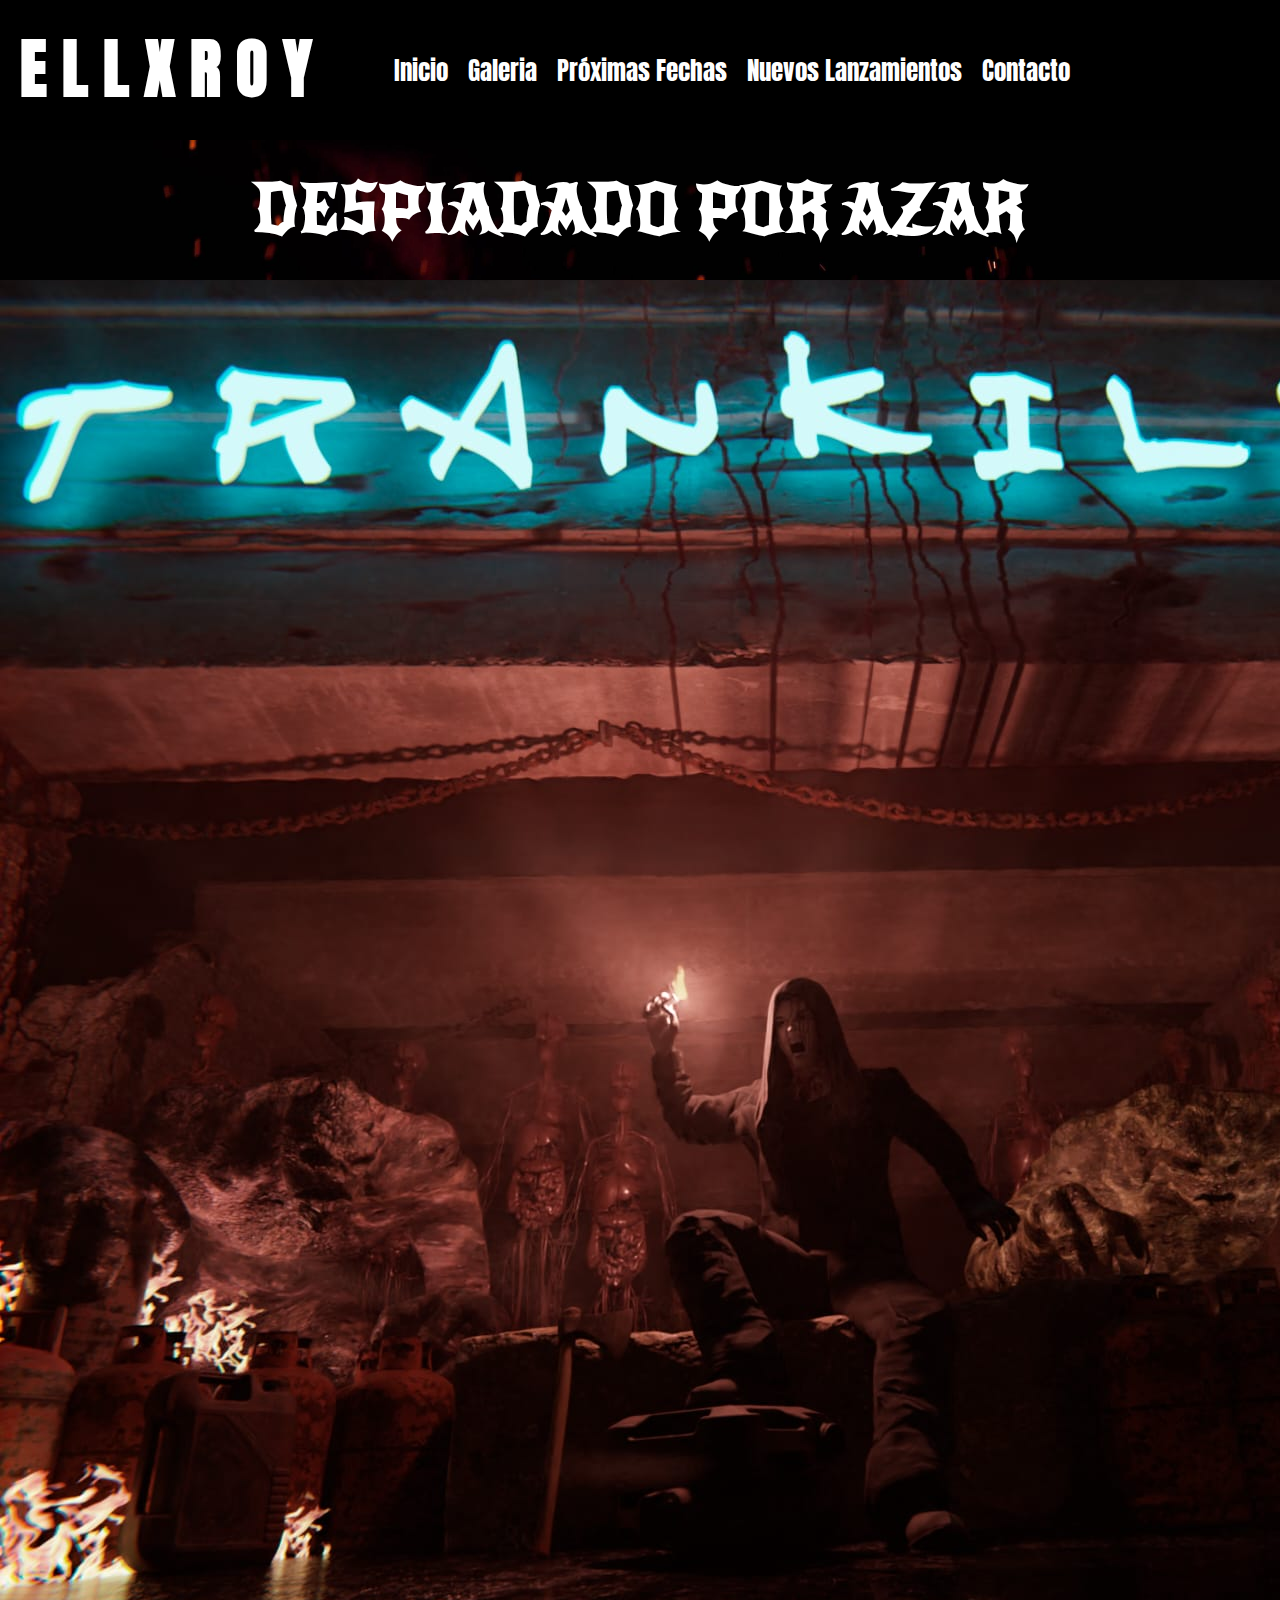
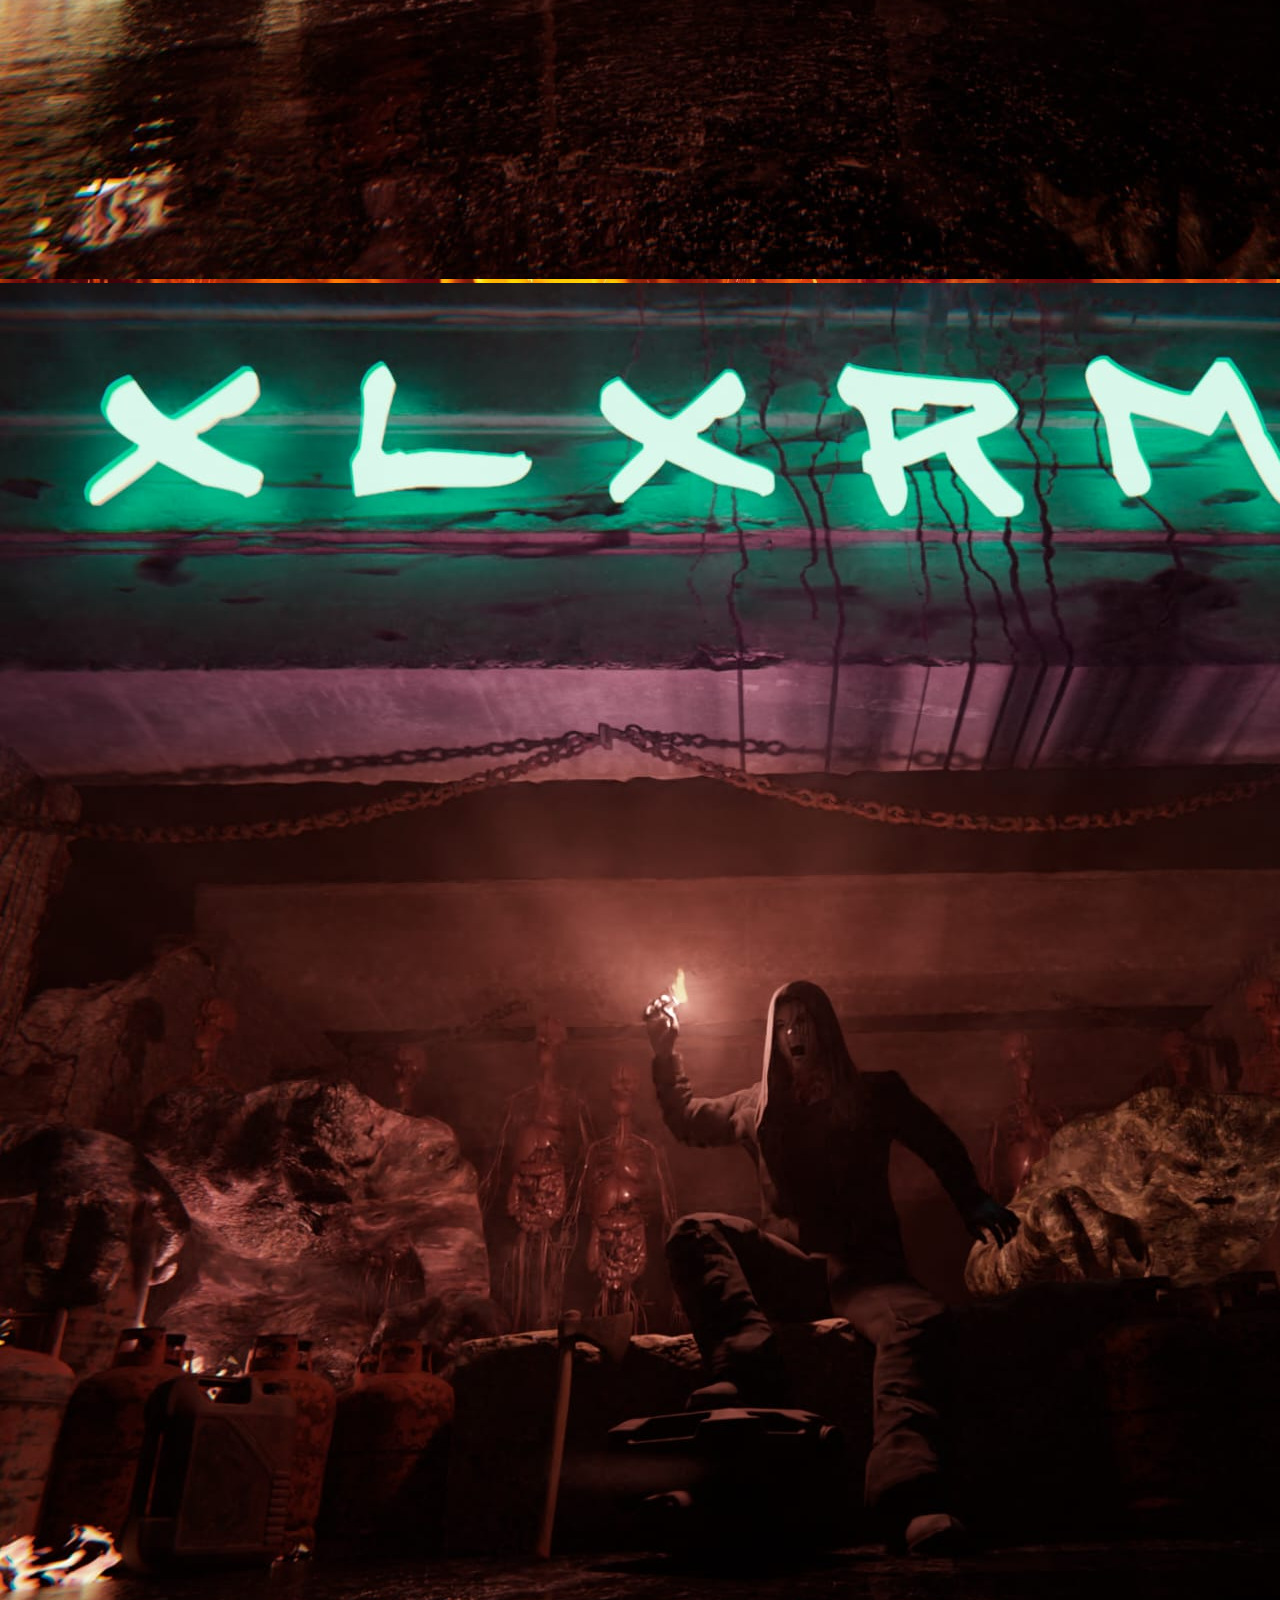
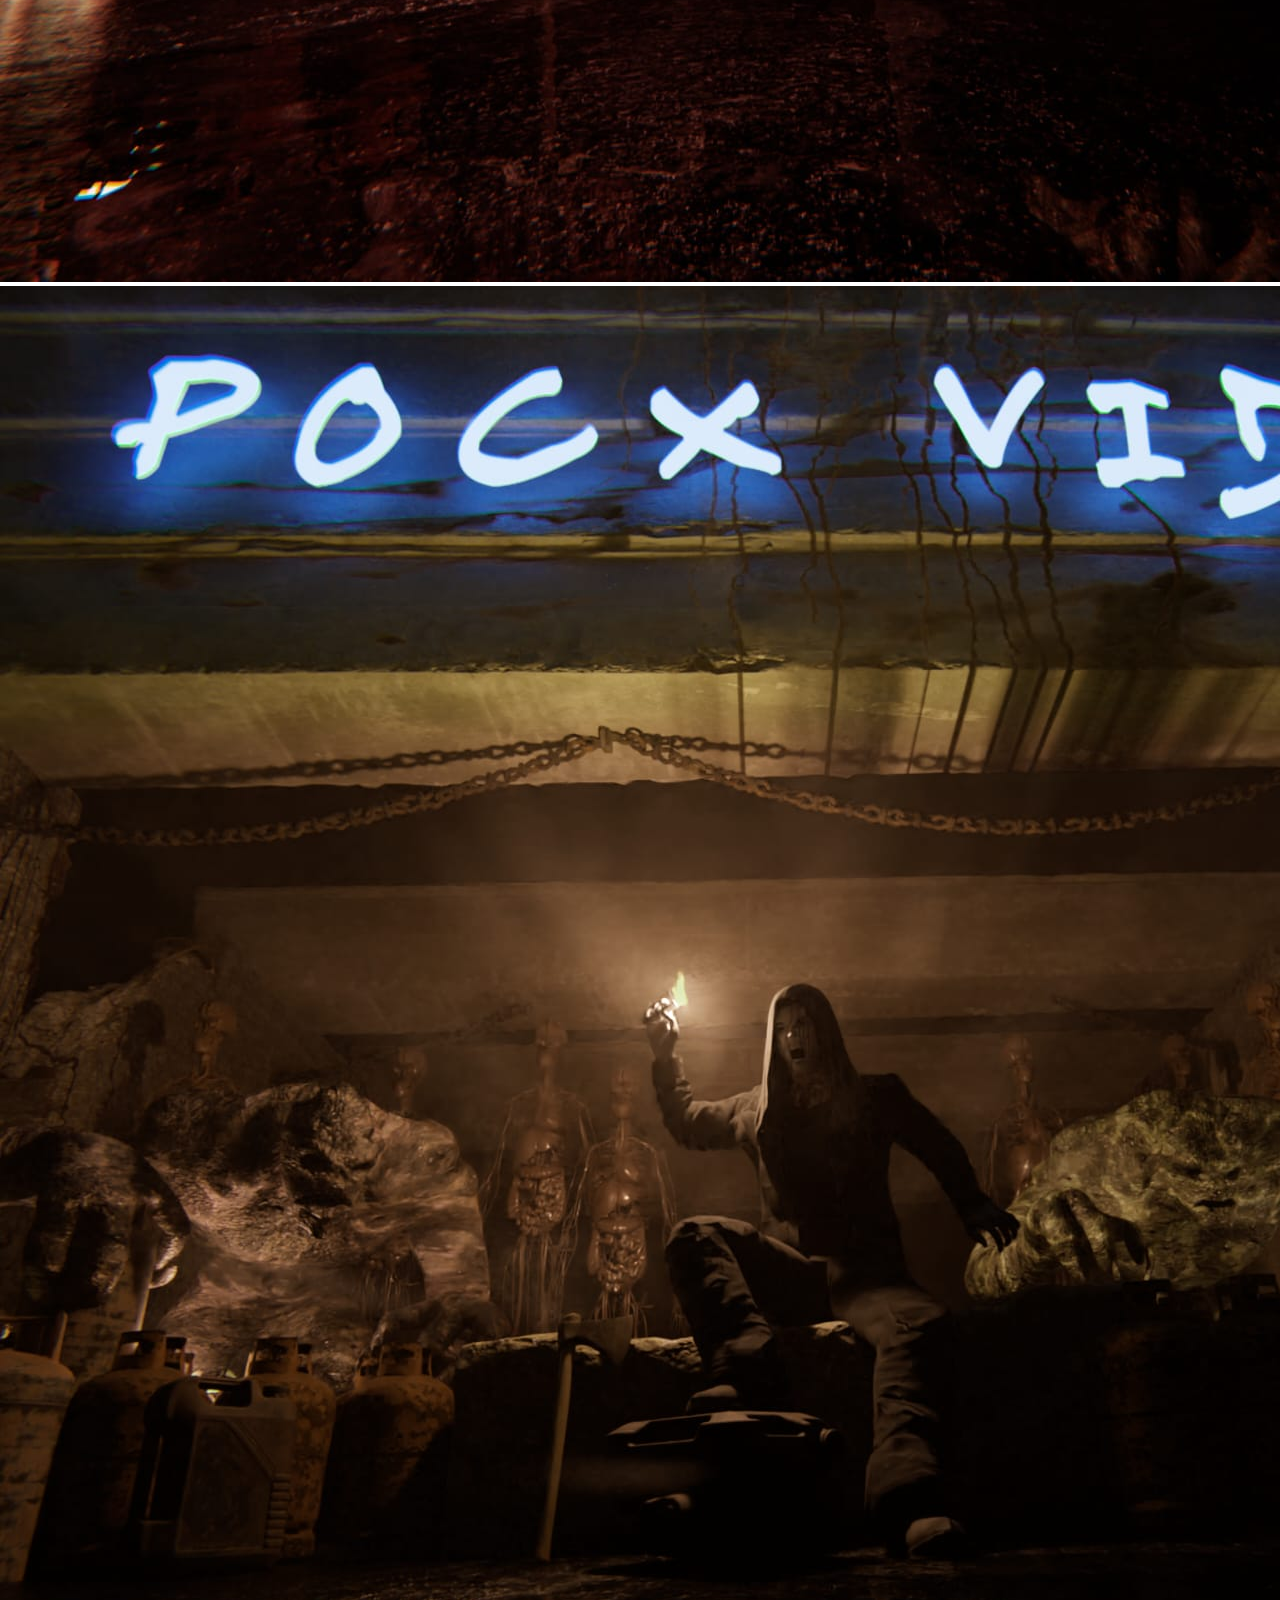
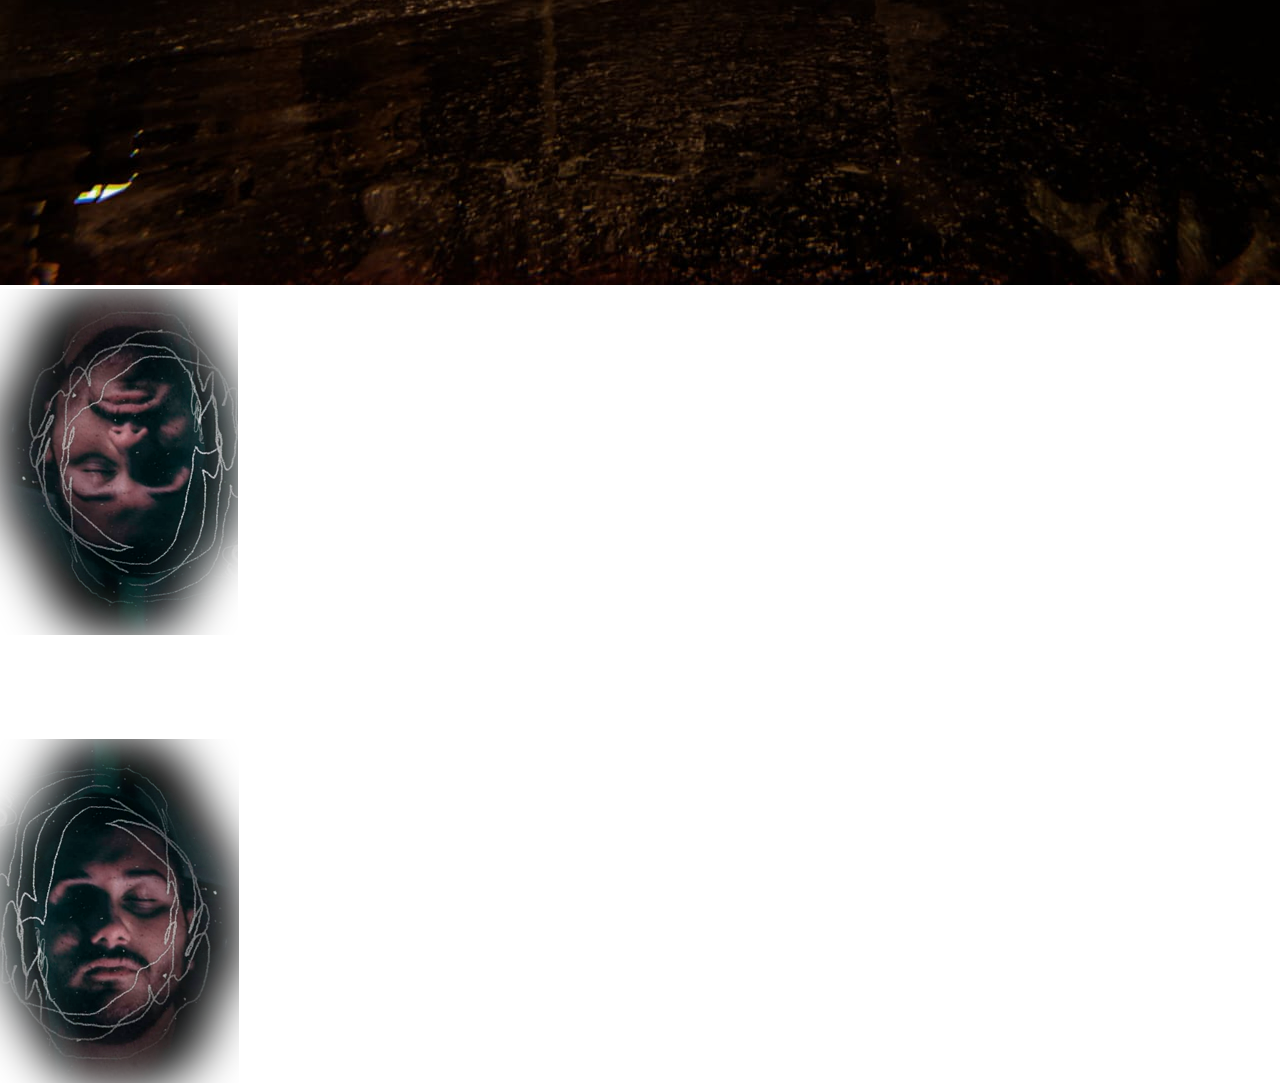
==== index.html @ e9fe1d0e "Bootstrap2" ====
<!DOCTYPE html>
<html lang="es">

<head>
    <meta charset="UTF-8">
    <meta http-equiv="X-UA-Compatible" content="IE=edge">
    <meta name="viewport" content="width=device-width, initial-scale=1.0">
    <link href="https://cdn.jsdelivr.net/npm/bootstrap@5.1.3/dist/css/bootstrap.min.css" rel="stylesheet"
        integrity="sha384-1BmE4kWBq78iYhFldvKuhfTAU6auU8tT94WrHftjDbrCEXSU1oBoqyl2QvZ6jIW3" crossorigin="anonymous">
    <script src="https://cdn.jsdelivr.net/npm/bootstrap@5.1.3/dist/js/bootstrap.bundle.min.js"
        integrity="sha384-ka7Sk0Gln4gmtz2MlQnikT1wXgYsOg+OMhuP+IlRH9sENBO0LRn5q+8nbTov4+1p" crossorigin="anonymous">
    </script>
    <link rel="stylesheet" href="estilo.css">
    <link href="https://fonts.googleapis.com/css2?family=Anton&display=swap" rel="stylesheet">
    <link href="https://fonts.googleapis.com/css2?family=Roboto:wght@300&display=swap" rel="stylesheet">
    <link href="https://fonts.googleapis.com/css2?family=Antonio&display=swap" rel="stylesheet">
    <link rel="stylesheet" href="https://cdnjs.cloudflare.com/ajax/libs/font-awesome/6.1.1/css/all.min.css"
        integrity="sha512-KfkfwYDsLkIlwQp6LFnl8zNdLGxu9YAA1QvwINks4PhcElQSvqcyVLLD9aMhXd13uQjoXtEKNosOWaZqXgel0g=="
        crossorigin="anonymous" referrerpolicy="no-referrer" />
    <link href="https://fonts.googleapis.com/css2?family=Anton&family=Bebas+Neue&family=Comforter&family=Metal+Mania&family=New+Rocker&family=Quicksand:wght@300;500;700&display=swap" rel="stylesheet">
    <title>Ellxroy</title>
</head>

<body>
    <header>
        <div class="logo">
            <h2>E L L X R O Y</h2>
        </div>
        <nav>
            <ul class="menu">
                <li><a href="index.html">Inicio</a></li>
                <li> <a href="/secciones/galeria.html">Galeria</a></li>
                <li><a href="/secciones/proximasFechas.html">Próximas Fechas</a></li>
                <li> <a href="/secciones/nuevoLanzamiento.html">Nuevos Lanzamientos</a></li>
                <li> <a href="/secciones/contacto.html">Contacto</a> </li>
            </ul>
        </nav>
    </header>
    <main class="fondo">
        <section class="encabezado">
            <h1> DESPIADADO POR AZAR</h1>
        </section>
        <div class="d-flex justify-content-center p-3 mb-2 bg-transparent text-dark" id="carouselExampleSlidesOnly" class="carousel slide" data-bs-ride="carousel">
            <div class="carousel-inner w-50">
                <div class="carousel-item active">
                    <img src="./Imagenes/Carrusel/carrusel 1.jfif" class="d-block w-100" alt="Imagen del carrucel 1">
                </div>
                <div class="carousel-item">
                    <img src="./Imagenes/Carrusel/carrusel 2.jfif" class="d-block w-100" alt="Imagen del carrucel 2">
                </div>
                <div class="carousel-item">
                    <img src="./Imagenes/Carrusel/carrusel 3.jfif" class="d-block w-100" alt="Imagen del carrucel 3">
                </div>
            </div>
        </div>
        <div class="container">
            <section  class="row mt-5" >
                <article class="d-none d-lg-block col-3 d-flex justify-content-center rounded-start">
                    <img src="./Imagenes/Carrusel/HITSALVADOR123.png" class=" rounded-start shadow-lg black" alt="imagen del h2">
                </article>
                <article class="col-12 col-lg-6 ">
                    <h2 class="fw-bold display-3 text-center fuentealh2 " > Mi primer EP </h2> 
                    <p class=" text-center mt-4  fs-lg-5"> Llegó el día tan esperado. <br> Mi primer EP está disponible a partir de hoy en Spotify . <br> No me
                        van a alcanzar los párrafos para agradecer a quienes forman parte de este proyecto y a quienes me han
                        apoyado y motivado en dirigir mi
                        energía al arte que me llena. Desde lo personal, me siento muy feliz y desde lo artístico, muy
                        satisfecho. Espero que sea de buen agrado y disfrutado tanto como se disfrutó hacerlo. El Team
                        Maravilla.
                    </p>
                </article>
                <article class="d-none d-lg-block col-3 d-flex justify-content-center rounded-start">
                    <img src="./Imagenes/Carrusel/HITSALVADOR h2-2.png" class="rounded-end" alt="imagen del h2">
                </article>                
            </section>
        </div>
    </main>

    <footer>
        <a href="https://www.instagram.com/ellxroy/" target="_blank"> <i class="fa-brands fa-instagram"></i></a>
        <a href="https://open.spotify.com/artist/5b9YEyjjgvandkPA0zzIVF?si=n1-zZe_bRtuMe75H4tuKXw&utm_source=copy-link"
            target="_blank"> <i class="fa-brands fa-spotify"></i></a>
        <a href="https://www.youtube.com/channel/UCxeES8uj8_YoCPokWKn220Q/featured" target="_blank"> <i
                class="fa-brands fa-youtube"></i></a>
    </footer>
</body>
</html>
---- estilo.css ----
*  {
    margin: 0;
    padding: 0;
    background-color: rgba(0, 0, 0, 0) ;
    color: white;
    box-sizing: border-box;
}
/*----------------Header todas las secciones------------------------*/

header {
    width: 100%;
    height: 140px;
    display: flex;
    background-color: black;
}

header .logo {
    width: 30%;
    height: 100%;
    align-items: center;
    animation-name: logo;
    animation-duration: 10s;
}
@keyframes logo {
    33% {
        color: brown;
    }
    66% {
        color: black;
    }
    100% {
        color: white;
    }
    
}
header .logo h2 {
    color: white;
    font-size: 65PX;
    font-family: 'Anton';
    padding: 20px;
    animation-name: logo;
    animation-duration: 5s;
    animation-iteration-count: infinite;
}
@keyframes logo {
    40% {
        color: brown;
    }
    60% {
        color: black;
    }
    100% {
        color: white;
    }
    
}


.menu {
    height: 100%;
    width: 100%;
    display: flex;
    align-items: center;
    justify-content: space-around;
}

.menu li {
    font-size: 25px;
    font-family: 'Anton';
    list-style: none;
    margin: 10px;
    text-align: center;
}

.menu a {
    color: white;
    text-decoration: none;
}

li a:hover {
    color: red;
}
/*------------------index---------------*/


.arrecloCarrucel {
    width: 30%;
    
}
.fondo {
    background-image: url(/Imagenes/fondo/descarga.jpg);
    background-size: cover;
    height: 200vh;
    width: 100%;
}

.encabezado {
    width: 100%;
    height: 140px;
    display: flex;
    justify-content: center;
    align-items: center;
    background-color: rgba(0, 0, 0, 0);
    
}

.encabezado h1 {
    font-family: 'New Rocker';
    color: white;
    font-size: 65px;
    background-color: rgba(255, 0, 0, 0);
    
}



.fuentealh2 {
    font-family: 'Roboto';    
}

/*------------------footer general---------------*/

footer {
    background-color: black;
    height: 100px;
    text-align: center;
    
}

footer a {
    margin-right: 20px;
}

.fa-brands {
    margin-top: 20px;
    color: white;
    font-size: 50px;
}
/*---------------------------------------------Galeria-----------------------------------------------*/
.fondoGaleria{
    
    background-image: linear-gradient(to bottom right, black , rgb(43, 2, 2) , rgb(153, 26, 26));

}
.t1 {
    transition: all height 1s;
}
.t1:hover {
    height:140%;
    width: 140%;
    z-index: 2;
}
.section1 {
    width: 100%;
    height: 500px;
    display: flex;
    flex-direction: column;
    background-color: rgba(143, 1, 1, 0);
    align-items: center;
    justify-content: center;
}

.section1 h2 {
    font-size: 50px;
    font-family: 'Roboto';
    background-color: rgba(0, 0, 0, 0);
}

.hitSalvadxr {
    display: grid;
    height: 800px;
    width: 90%;
    padding: 15px;
    background-color: rgba(0, 0, 0, 0);
    gap: 5px;
}

.hit1 {
    grid-column: 1/2;
    grid-row: 1/3;
    background-image: url(/Imagenes/Galeria/HitSalvador/HITSALVADOR.jpg);
    background-size: cover;
    background-position: center;
}

.hit2 {
    grid-column: 2/3;
    grid-row: 1/3;
    background-image: url(/Imagenes/Galeria/HitSalvador/HIT1.jpg);
    background-size: cover;
    background-position: center;
}

.hit3 {
    grid-column: 3/4;
    grid-row: 1/2;
    background-image: url(/Imagenes/Galeria/HitSalvador/HIT2.jpg);
    background-size: cover;
    background-position: center;
}

.hit4 {
    grid-column: 3/4;
    grid-row: 2/3;
    background-image: url(/Imagenes/Galeria/HitSalvador/HIT4.jpg);
    background-size: cover;
    background-position: center;
}

.hit5 {
    grid-column: 1/2;
    grid-row: 3/4;
    background-image: url(/Imagenes/Galeria/HitSalvador/HIT5.jpg);
    background-size: cover;
    background-position: center;
}

.hit6 {
    grid-column: 1/2;
    grid-row: 4/5;
    background-image: url(/Imagenes/Galeria/HitSalvador/HIT6.jpg);
    background-size: cover;
    background-position: center;
}

.hit7 {
    grid-column: 2/3;
    grid-row: 3/5;
    background-image: url(/Imagenes/Galeria/HitSalvador/HIT7.jpg);
    background-size: cover;
    background-position: center;
}

.hit8 {
    grid-column: 3/4;
    grid-row: 3/5;
    background-image: url(/Imagenes/Galeria/HitSalvador/HIT8.jpg);
    background-size: cover;
    background-position: center;
}

.section2 {
    width: 100%;
    height: 500px;
    display: flex;
    flex-direction: column;
    background-color: rgba(143, 1, 1, 0);
    align-items: center;
    justify-content: center;
}

.section2 h2 {
    font-size: 50px;
    font-family: 'Roboto';
    background-color: rgba(0, 0, 0, 0);
}

.oscuro {
    display: grid;
    height: 800px;
    width: 90%;
    grid-column: 350px;
    grid-template-areas: "foto1 foto2 foto3";
    padding: 15px;
    background-color: rgba(0, 0, 0, 0);
    gap: 5px;
}

.foto1 {
    grid-area: foto1;
    background-image: url(/Imagenes/Galeria/oscuro/osc1.png);
    background-size: cover;
    background-position: center;
}

.foto2 {
    grid-area: foto2;
    background-image: url(/Imagenes/Galeria/oscuro/osc2.png);
    background-size: cover;
    background-position: center;
}

.foto3 {
    grid-area: foto3;
    background-image: url(/Imagenes/Galeria/oscuro/osc3.png);
    background-size: cover;
    background-position: center;
}

.section3 {
    width: 100%;
    height: 800px;
    display: flex;
    flex-direction: column;
    background-color: rgba(143, 1, 1, 0);
    align-items: center;
    justify-content: center;
}

.section3 h2 {
    font-size: 50px;
    font-family: 'Roboto';
    background-color: rgba(0, 0, 0, 0);
}

.ultimaFecha {
    display: grid;
    height: 900px;
    width: 90%;
    padding: 15px;
    background-color: rgba(0, 0, 0, 0);
    gap: 4px;
}

.photo1 {
    grid-column: 2/3;
    grid-row: 3/4;
    background-image: url(/Imagenes/Galeria/ultimaFecha/ultimafecha.jpg);
    background-size: cover;
    background-position: center;
}

.photo2 {
    grid-column: 1/2;
    grid-row: 3/4;
    background-image: url(/Imagenes/Galeria/ultimaFecha/EMI\ FOTO\ ROJA.jpg);
    background-size: cover;
    background-position: center;
}

.photo3 {
    grid-column: 1/3;
    grid-row: 1/3;
    background-image: url(/Imagenes/Galeria/ultimaFecha/IMG_20220115_225149413.jpg);
    background-size: cover;
    background-position: center;
}
/*------------------------------------ Pagina Proximas fechas----------------------------------------*/

.fondoprox {
    background-image: linear-gradient( rgba(52, 54, 70, 0.493) , rgb(68, 13, 13), black);
}

.imagenFechas {
    height: 140px;
    background-image: url(./Imagenes/NuevosLanzamientos/despiadadoPorAzar.png);
    background-position: center;
    background-size: cover;
}

.gridprox {
    display: grid;
    grid-template-areas: "prox1 mapa";
    height: 100%; 
    padding: 20px;
    margin-top: 30px;
    background-color: rgba(0, 0, 0, 0);
    
}
.textoProximafecha{
    grid-area: prox1;
    display: flex;
    align-items: center;
    justify-content: center;
    flex-direction: column;
    align-items: center;
    background-color: rgba(0, 0, 0, 0);
}
.textoProximafecha h1{
    height: 100px;
    font-family: 'Antonio' ;
    font-size: 50px;
    background-color: rgba(0, 0, 0, 0);
    
}
.textoProximafecha p {
    height: 100px;
    font-family: 'Antonio' ;
    font-size: 40px;
    background-color: rgba(0, 0, 0, 0);
    text-align: center;

}
.textoProximafecha p strong {
    background-color: rgba(0, 0, 0, 0);
}
.mapita {
    grid-area: mapa;
    display: flex;
    justify-content: center;
    align-items: center;
    background-color: rgba(0, 0, 0, 0);
}
.mapa {
    width: 320px;
    height: 280px;
    
}
.bandas {
    display: flex;
    flex-direction: column;
    justify-content: center;
    align-items: center;
    background-color: rgba(0, 0, 0, 0);
}
.bandas h3 {
    text-align: center;
    height: 100px;
    margin-top: 50px;
    font-family: 'Antonio';
    font-size: 50px;
    background-color: rgba(0, 0, 0, 0);
}

.bandas img {
    height: 250px;
}

/*--------------------------------contacto-----------------*/
.negro {
    background-color: black;
}

.contacto {
    display: flex;
    flex-direction: column;
    justify-content: center;
    font-family: 'Antonio';
    padding: 20px;
    
}

.contacto h2 {
    font-size: 55px;
    height: 150px;
    margin-top: 50px;
    text-align: center;
}

.redes {
    text-align: center;
    font-size: 45px;
    margin-bottom: 60px;
}

.redes a {
    margin-right: 30px;
}

.redes i {
    font-size: 100px;
    color: brown;
}

/*------------------------------nuevo lanzamiento----------------------------------------*/

.h2estilo{
    font-family: 'Antonio';
    background-image: url(./Imagenes/fondo/descarga.jpg);
    background-size: contain;
}
.cardEstilo {
    background-color: rgb(36, 18, 18);
    border-radius: 5%;
    box-shadow: 1em 1em 1em 1em  rgba(1, 255, 255, 0.247)
}
.fontDeLaCard{
    font-family: 'New Rocker';
    color: white;
    font-size: 30px;
    background-color: rgba(255, 0, 0, 0);
}
.letraCanciones {
    font-family: 'Anton';
}
/*-----------------@@@@@@@@@@@@@@@@@@@@@@@@@@@@@@@@@@@@@@@@@@@@@-------------------------*/


@media only screen and (min-width: 250px) and (max-width: 332px) {
    * {
        margin: 0 3px 0 3px ;
        padding: 0;
        
        color: white;
        box-sizing: border-box;
    }
    header {
        width: 100%;
        height: 150px;
        display: flex;
        flex-direction: column;
        justify-content: center;
        align-items: center;
    }
    header .logo {
        width: 100%;
        height: 50%;
        justify-content: center;
        
    }
    header .logo h2 {
        color: white;
        font-size: 30PX;
        font-family: 'Anton';
        padding: 5px;
        text-align: center;
    }
    .menu {
        height: 50%;
        width: 100%;
        display: flex;
        align-items: center;
        
    }
    .menu li {
        font-size: 12px;
        font-family: 'Anton';
        list-style: none;
        text-align: center;
        justify-content: space-around;
        margin: 2px;
    }
    .menu a {
        color: white;
        text-decoration: none;
    }
    li a:hover {
        color: red;
    }
    /*------------------index---------------*/
    
    .carousel-inner  {
        width: 45%;
        
    }
    .fondo {
        background-image: url(/Imagenes/fondo/descarga.jpg);
        background-size: cover;
        height: 200vh;
        width: 100%;
    }
    
    .encabezado {
        width: 100%;
        height: 30px;
        display: flex;
        justify-content: center;
        align-items: center;
        background-color: rgba(0, 0, 0, 0);
        
    }
    
    .encabezado h1 {
        font-family: 'New Rocker';
        color: white;
        font-size: 65px;
        background-color: rgba(255, 0, 0, 0);
        
    }
    /*------------------footer general---------------*/
    footer {
        background-color: black;
        height: 100px;
        text-align: center;
        
    }
    
    footer a {
        margin-right: 20px;
    }
    
    .fa-brands {
        margin-top: 22px;
        color: white;
        font-size: 45px;
    }
    /*---------------------------------------------Galeria-----------------------------------------------*/
    .fondoGaleria{
    
        background-image: linear-gradient(to bottom right, black , rgb(43, 2, 2) , rgb(153, 26, 26));
    
    }
    .section1 {
        width: 100%;
        height: 500px;
        display: flex;
        flex-direction: column;
        background-color: rgba(143, 1, 1, 0);
        align-items: center;
        justify-content: center;
        padding: 3px;
        
    }
    .section1 h2 {
        font-size: 40px;
        font-family: 'Roboto';
    }
    .hitSalvadxr {
        display: grid;
        height: 100%;
        width: 90%;
        padding: 15px;
        background-color: rgba(0, 0, 0, 0);
        gap: 5px;
        grid-template-columns: 1fr 1fr;
        grid-template-rows: 1fr 1fr 1fr 1fr;
    }
    .hit1 {
        
        background-image: url(/Imagenes/Galeria/HitSalvador/HITSALVADOR.jpg);
        background-size: cover;
        background-position: center;
    }
    .hit2 {
        
        background-image: url(/Imagenes/Galeria/HitSalvador/HIT1.jpg);
        background-size: cover;
        background-position: center;
    }
    .hit3 {
        
        background-image: url(/Imagenes/Galeria/HitSalvador/HIT2.jpg);
        background-size: cover;
        background-position: center;
    }
    .hit4 {
        
        background-image: url(/Imagenes/Galeria/HitSalvador/HIT4.jpg);
        background-size: cover;
        background-position: center;
    }
    .hit5 {
        
        background-image: url(/Imagenes/Galeria/HitSalvador/HIT5.jpg);
        background-size: cover;
        background-position: center;
    }
    .hit6 {
        
        background-image: url(/Imagenes/Galeria/HitSalvador/HIT6.jpg);
        background-size: cover;
        background-position: center;
    }
    .hit7 {
        
        background-image: url(/Imagenes/Galeria/HitSalvador/HIT7.jpg);
        background-size: cover;
        background-position: center;
    }
    .hit8 {
        
        background-image: url(/Imagenes/Galeria/HitSalvador/HIT8.jpg);
        background-size: cover;
        background-position: center;
    }
    .section2 {
        width: 100%;
        height: 500px;
        display: flex;
        flex-direction: column;
        background-color: rgba(143, 1, 1, 0);
        align-items: center;
        justify-content: center;
    }
    .section2 h2 {
        text-align: center;
        font-size: 40px;
        font-family: 'Roboto';
        
    }
    .oscuro {
        display: grid;
        grid-template-areas: "foto1" "foto2" "foto3";
        gap: 5px;
        height: 100%;
        width: 90%;
        padding: 15px;
        background-color: rgba(0, 0, 0, 0);
        
    }
    .foto1 {
        grid-area: foto1;
        background-image: url(/Imagenes/Galeria/oscuro/osc1.png);
        background-size: cover;
        background-position: center;
    }
    .foto2 {
        grid-area: foto2;
        background-image: url(/Imagenes/Galeria/oscuro/osc2.png);
        background-size: cover;
        background-position: center;
    }
    .foto3 {
        grid-area: foto3;
        background-image: url(/Imagenes/Galeria/oscuro/osc3.png);
        background-size: cover;
        background-position: center;
    }
    .section3 {
        width: 100%;
        height: 100%;
        display: flex;
        flex-direction: column;
        background-color: rgba(143, 1, 1, 0);
        align-items: center;
        justify-content: center;
    }
    .section3 h2 {
        font-size: 40px;
        font-family: 'Roboto';
    }
    .ultimaFecha {
        display: grid;
        grid-template-areas:"photo1" "photo2" "photo3";
        gap: 5px;
        height: 500px;
        width: 90%;
        padding: 15px;
        background-color: rgba(0, 0, 0, 0);
    }
    .photo1 {
        grid-area: photo1;
        background-image: url(/Imagenes/Galeria/ultimaFecha/ultimafecha.jpg);
        background-size: cover;
        background-position: center;
    }
    .photo2 {
        grid-area: photo2;
        background-image: url(/Imagenes/Galeria/ultimaFecha/EMI\ FOTO\ ROJA.jpg);
        background-size: cover;
        background-position: center;
    }
    .photo3 {
        grid-area: photo3;
        background-image: url(/Imagenes/Galeria/ultimaFecha/IMG_20220115_225149413.jpg);
        background-size: cover;
        background-position: center;
    }
}

/*@@@@@@@@@@@@@@@@@@@@@@@@@@@@@@@@media@@@@@@@@@@@@@@@@@@@@@*/
@media only screen and (min-width: 332px) and (max-width: 600px) {
    * {
        margin: 0 ;
        padding: 0;
        color: white;
        box-sizing: border-box;
    }
    header {
        width: 100%;
        height: 150px;
        display: flex;
        flex-direction: column;
        justify-content: center;
        align-items: center;
    }
    header .logo {
        width: 100%;
        height: 50%;
        justify-content: center;
        
    }
    header .logo h2 {
        color: white;
        font-size: 35PX;
        font-family: 'Anton';
        padding: 5px;
        text-align: center;
    }
    .menu {
        height: 50%;
        width: 100%;
        display: flex;
        align-items: center;
        justify-content: space-around;
        margin-left: 2px;
    }
    .menu li {
        margin: 2px;
        font-size: 16px;
        font-family: 'Anton';
        list-style: none;
        margin: 2px;
        text-align: center;
    }
    .menu a {
        color: white;
        text-decoration: none;
    }
    li a:hover {
        color: red;
    }
    /*------------------index---------------*/
    .carousel-inner  {
        width: 80%;
        
    }
    .fondo {
        background-image: url(/Imagenes/fondo/descarga.jpg);
        background-size: cover;
        height: 160vh;
        width: 100%;
    }
    
    .encabezado {
        width: 100%;
        height: 140px;
        display: flex;
        justify-content: center;
        align-items: center;
        background-color: rgba(0, 0, 0, 0);
        
    }
    
    .encabezado h1 {
        font-family: 'New Rocker';
        color: white;
        font-size: 40px;
        background-color: rgba(255, 0, 0, 0);
        text-align: center;
        
    }
    /*------------------footer general---------------*/
    footer {
        background-color: black;
        height: 100px;
        text-align: center;
        
    }
    
    footer a {
        margin-right: 20px;
    }
    
    .fa-brands {
        margin-top: 22px;
        color: white;
        font-size: 45px;
    }
    /*---------------------------------------------Galeria-----------------------------------------------*/
    .fondoGaleria{
    
        background-image: linear-gradient(to bottom right, black , rgb(43, 2, 2) , rgb(153, 26, 26));
    
    }
    .section1 {
        width: 100%;
        height: 500px;
        display: flex;
        flex-direction: column;
        background-color: rgba(143, 1, 1, 0);
        align-items: center;
        justify-content: center;
        padding: 3px;
        
    }
    .section1 h2 {
        font-size: 40px;
        font-family: 'Roboto';
    }
    .hitSalvadxr {
        display: grid;
        height: 100%;
        width: 90%;
        padding: 15px;
        background-color: rgba(0, 0, 0, 0);
        gap: 5px;
        grid-template-columns: 1fr 1fr;
        grid-template-rows: 1fr 1fr 1fr 1fr;
    }
    .hit1 {
        
        background-image: url(/Imagenes/Galeria/HitSalvador/HITSALVADOR.jpg);
        background-size: cover;
        background-position: center;
    }
    .hit2 {
        
        background-image: url(/Imagenes/Galeria/HitSalvador/HIT1.jpg);
        background-size: cover;
        background-position: center;
    }
    .hit3 {
        
        background-image: url(/Imagenes/Galeria/HitSalvador/HIT2.jpg);
        background-size: cover;
        background-position: center;
    }
    .hit4 {
        
        background-image: url(/Imagenes/Galeria/HitSalvador/HIT4.jpg);
        background-size: cover;
        background-position: center;
    }
    .hit5 {
        
        background-image: url(/Imagenes/Galeria/HitSalvador/HIT5.jpg);
        background-size: cover;
        background-position: center;
    }
    .hit6 {
        
        background-image: url(/Imagenes/Galeria/HitSalvador/HIT6.jpg);
        background-size: cover;
        background-position: center;
    }
    .hit7 {
        
        background-image: url(/Imagenes/Galeria/HitSalvador/HIT7.jpg);
        background-size: cover;
        background-position: center;
    }
    .hit8 {
        
        background-image: url(/Imagenes/Galeria/HitSalvador/HIT8.jpg);
        background-size: cover;
        background-position: center;
    }
    .section2 {
        width: 100%;
        height: 500px;
        display: flex;
        flex-direction: column;
        background-color: rgba(143, 1, 1, 0);
        align-items: center;
        justify-content: center;
    }
    .section2 h2 {
        text-align: center;
        font-size: 40px;
        font-family: 'Roboto';
        
    }
    .oscuro {
        display: grid;
        grid-template-areas: "foto1" "foto2" "foto3";
        gap: 5px;
        height: 100%;
        width: 90%;
        padding: 15px;
        background-color: rgba(0, 0, 0, 0);
        
    }
    .foto1 {
        grid-area: foto1;
        background-image: url(/Imagenes/Galeria/oscuro/osc1.png);
        background-size: cover;
        background-position: center;
    }
    .foto2 {
        grid-area: foto2;
        background-image: url(/Imagenes/Galeria/oscuro/osc2.png);
        background-size: cover;
        background-position: center;
    }
    .foto3 {
        grid-area: foto3;
        background-image: url(/Imagenes/Galeria/oscuro/osc3.png);
        background-size: cover;
        background-position: center;
    }
    .section3 {
        width: 100%;
        height: 100%;
        display: flex;
        flex-direction: column;
        background-color: rgba(143, 1, 1, 0);
        align-items: center;
        justify-content: center;
    }
    .section3 h2 {
        font-size: 40px;
        font-family: 'Roboto';
    }
    .ultimaFecha {
        display: grid;
        grid-template-areas:"photo1" "photo2" "photo3";
        gap: 5px;
        height: 700px;
        width: 90%;
        padding: 15px;
        background-color: rgba(0, 0, 0, 0);
    }
    .photo1 {
        grid-area: photo1;
        background-image: url(/Imagenes/Galeria/ultimaFecha/ultimafecha.jpg);
        background-size: cover;
        background-position: center;
    }
    .photo2 {
        grid-area: photo2;
        background-image: url(/Imagenes/Galeria/ultimaFecha/EMI\ FOTO\ ROJA.jpg);
        background-size: cover;
        background-position: center;
    }
    .photo3 {
        grid-area: photo3;
        background-image: url(/Imagenes/Galeria/ultimaFecha/IMG_20220115_225149413.jpg);
        background-size: cover;
        background-position: center;
    }
}
/*@@@@@@@@@@@@@@@@@@@@@@@@@@@@@@@@media@@@@@@@@@@@@@@@@@@@@@*/
@media only screen and (min-width: 600px) and (max-width: 800px) {
    * {
        margin: 0;
        padding: 0;
        
        color: white;
        box-sizing: border-box;
    }
    header {
        width: 100%;
        height: 180px;
        display: flex;
        flex-direction: column;
        justify-content: center;
        align-items: center;
    }
    header .logo {
        width: 100%;
        height: 60%;
        justify-content: center;
        
    }
    header .logo h2 {
        color: white;
        font-size: 38PX;
        font-family: 'Anton';
        padding: 6px;
        text-align: center;
    }
    .menu {
        height: 40%;
        width: 100%;
        display: flex;
        align-items: center;
        justify-content: space-around;
        margin-left: 2px;
    }
    .menu li {
        margin: 2px;
        font-size: 22px;
        font-family: 'Anton';
        list-style: none;
        margin: 2px;
        text-align: center;
    }
    .menu a {
        color: white;
        text-decoration: none;
    }
    li a:hover {
        color: red;
    }
    /*------------------index---------------*/
    .carousel-inner  {
        width: 80%;
        
    }
    .fondo {
        background-image: url(/Imagenes/fondo/descarga.jpg);
        background-size: cover;
        height: 200vh;
        width: 100%;
    }
    
    .encabezado {
        width: 100%;
        height: 140px;
        display: flex;
        justify-content: center;
        align-items: center;
        background-color: rgba(0, 0, 0, 0);
        
    }
    
    .encabezado h1 {
        font-family: 'New Rocker';
        color: white;
        font-size: 55px;
        background-color: rgba(255, 0, 0, 0);
        text-align: center;
        
    }
    /*------------------footer general---------------*/
    footer {
        background-color: black;
        height: 100px;
        text-align: center;
        
    }
    
    footer a {
        margin-right: 20px;
    }
    
    .fa-brands {
        margin-top: 22px;
        color: white;
        font-size: 45px;
    }
    /*---------------------------------------------Galeria-----------------------------------------------*/
    .fondoGaleria{
    
        background-image: linear-gradient(to bottom right, black , rgb(43, 2, 2) , rgb(153, 26, 26));
    
    }
    .section1 {
        width: 100%;
        height: 500px;
        display: flex;
        flex-direction: column;
        background-color: rgba(143, 1, 1, 0);
        align-items: center;
        justify-content: center;
        padding: 3px;
        
    }
    .section1 h2 {
        font-size: 40px;
        font-family: 'Roboto';
    }
    .hitSalvadxr {
        display: grid;
        height: 100%;
        width: 90%;
        padding: 15px;
        background-color: rgba(0, 0, 0, 0);
        gap: 5px;
        grid-template-columns: 1fr 1fr;
        grid-template-rows: 1fr 1fr 1fr 1fr;
    }
    .hit1 {
        
        background-image: url(/Imagenes/Galeria/HitSalvador/HITSALVADOR.jpg);
        background-size: cover;
        background-position: center;
    }
    .hit2 {
        
        background-image: url(/Imagenes/Galeria/HitSalvador/HIT1.jpg);
        background-size: cover;
        background-position: center;
    }
    .hit3 {
        
        background-image: url(/Imagenes/Galeria/HitSalvador/HIT2.jpg);
        background-size: cover;
        background-position: center;
    }
    .hit4 {
        
        background-image: url(/Imagenes/Galeria/HitSalvador/HIT4.jpg);
        background-size: cover;
        background-position: center;
    }
    .hit5 {
        
        background-image: url(/Imagenes/Galeria/HitSalvador/HIT5.jpg);
        background-size: cover;
        background-position: center;
    }
    .hit6 {
        
        background-image: url(/Imagenes/Galeria/HitSalvador/HIT6.jpg);
        background-size: cover;
        background-position: center;
    }
    .hit7 {
        
        background-image: url(/Imagenes/Galeria/HitSalvador/HIT7.jpg);
        background-size: cover;
        background-position: center;
    }
    .hit8 {
        
        background-image: url(/Imagenes/Galeria/HitSalvador/HIT8.jpg);
        background-size: cover;
        background-position: center;
    }
    .section2 {
        width: 100%;
        height: 500px;
        display: flex;
        flex-direction: column;
        background-color: rgba(143, 1, 1, 0);
        align-items: center;
        justify-content: center;
    }
    .section2 h2 {
        text-align: center;
        font-size: 40px;
        font-family: 'Roboto';
        
    }
    .oscuro {
        display: grid;
        grid-template-areas: "foto1 foto2 foto3";
        gap: 5px;
        height: 100%;
        width: 90%;
        padding: 15px;
        background-color: rgba(0, 0, 0, 0);
        
    }
    .foto1 {
        grid-area: foto1;
        background-image: url(/Imagenes/Galeria/oscuro/osc1.png);
        background-size: cover;
        background-position: center;
    }
    .foto2 {
        grid-area: foto2;
        background-image: url(/Imagenes/Galeria/oscuro/osc2.png);
        background-size: cover;
        background-position: center;
    }
    .foto3 {
        grid-area: foto3;
        background-image: url(/Imagenes/Galeria/oscuro/osc3.png);
        background-size: cover;
        background-position: center;
    }
    .section3 {
        width: 100%;
        height: 100%;
        display: flex;
        flex-direction: column;
        background-color: rgba(143, 1, 1, 0);
        align-items: center;
        justify-content: center;
    }
    .section3 h2 {
        font-size: 40px;
        font-family: 'Roboto';
    }
    .ultimaFecha {
        display: grid;
        grid-template-areas:"photo1" "photo2" "photo3";
        gap: 5px;
        height: 870px;
        width: 90%;
        padding: 15px;
        background-color: rgba(0, 0, 0, 0);
    }
    .photo1 {
        grid-area: photo1;
        background-image: url(/Imagenes/Galeria/ultimaFecha/ultimafecha.jpg);
        background-size: cover;
        background-position: center;
    }
    .photo2 {
        grid-area: photo2;
        background-image: url(/Imagenes/Galeria/ultimaFecha/EMI\ FOTO\ ROJA.jpg);
        background-size: cover;
        background-position: center;
    }
    .photo3 {
        grid-area: photo3;
        background-image: url(/Imagenes/Galeria/ultimaFecha/IMG_20220115_225149413.jpg);
        background-size: cover;
        background-position: center;
    }
}
/*-----------------------@@@@@@@@@@@@ media @@@@@@@@@@@@@------------------*/

@media only screen and (min-width: 801px) and (max-width: 932px) {
    * {
        margin: 0;
        padding: 0;
        color: white;
        box-sizing: border-box;
    }
    header {
        width: 100%;
        height: 120px;
        display: flex;
    }
    
    header .logo {
        width: 30%;
        height: 100%;
        align-items: center;
    }
    
    header .logo h2 {
        color: white;
        font-size: 40px;
        font-family: 'Anton';
        padding: 20px;
    }
    
    .menu {
        height: 100%;
        width: 100%;
        display: flex;
        align-items: center;
        justify-content: space-around;
    }
    
    .menu li {
        font-size: 22px;
        font-family: 'Anton';
        list-style: none;
        margin: 10px;
        text-align: center;
    }
    
    .menu a {
        color: white;
        text-decoration: none;
    }
    
    li a:hover {
        color: red;
    }
    /*------------------index---------------*/
    
    .carousel-inner  {
        width: 80%;
        
    }
    .fondo {
        background-image: url(/Imagenes/fondo/descarga.jpg);
        background-size: cover;
        height: 200vh;
        width: 100%;
    }
    
    .encabezado {
        width: 100%;
        height: 140px;
        display: flex;
        justify-content: center;
        align-items: center;
        background-color: rgba(0, 0, 0, 0);
        
    }
    
    .encabezado h1 {
        font-family: 'New Rocker';
        color: white;
        font-size: 55px;
        background-color: rgba(255, 0, 0, 0);
        text-align: center;
        
    }
    /*------------------footer general---------------*/
    
    footer {
        background-color: black;
        height: 100px;
        text-align: center;
        
    }
    
    footer a {
        margin-right: 20px;
    }
    
    .fa-brands {
        margin-top: 20px;
        color: white;
        font-size: 50px;
    }
    /*---------------------------------------------Galeria-----------------------------------------------*/
    .fondoGaleria{
    
        background-image: linear-gradient(to bottom right, black , rgb(43, 2, 2) , rgb(153, 26, 26));
    
    }
    .section1 {
        width: 100%;
        height: 500px;
        display: flex;
        flex-direction: column;
        background-color: rgba(143, 1, 1, 0);
        align-items: center;
        justify-content: center;
    }
    
    .section1 h2 {
        font-size: 50px;
        font-family: 'Roboto';
    }
    
    .hitSalvadxr {
        display: grid;
        height: 800px;
        width: 90%;
        padding: 15px;
        background-color: rgba(0, 0, 0, 0);
        gap: 5px;
    }
    
    .hit1 {
        grid-column: 1/2;
        grid-row: 1/3;
        background-image: url(/Imagenes/Galeria/HitSalvador/HITSALVADOR.jpg);
        background-size: cover;
        background-position: center;
    }
    
    .hit2 {
        grid-column: 2/3;
        grid-row: 1/3;
        background-image: url(/Imagenes/Galeria/HitSalvador/HIT1.jpg);
        background-size: cover;
        background-position: center;
    }
    
    .hit3 {
        grid-column: 3/4;
        grid-row: 1/2;
        background-image: url(/Imagenes/Galeria/HitSalvador/HIT2.jpg);
        background-size: cover;
        background-position: center;
    }
    
    .hit4 {
        grid-column: 3/4;
        grid-row: 2/3;
        background-image: url(/Imagenes/Galeria/HitSalvador/HIT4.jpg);
        background-size: cover;
        background-position: center;
    }
    
    .hit5 {
        grid-column: 1/2;
        grid-row: 3/4;
        background-image: url(/Imagenes/Galeria/HitSalvador/HIT5.jpg);
        background-size: cover;
        background-position: center;
    }
    
    .hit6 {
        grid-column: 1/2;
        grid-row: 4/5;
        background-image: url(/Imagenes/Galeria/HitSalvador/HIT6.jpg);
        background-size: cover;
        background-position: center;
    }
    
    .hit7 {
        grid-column: 2/3;
        grid-row: 3/5;
        background-image: url(/Imagenes/Galeria/HitSalvador/HIT7.jpg);
        background-size: cover;
        background-position: center;
    }
    
    .hit8 {
        grid-column: 3/4;
        grid-row: 3/5;
        background-image: url(/Imagenes/Galeria/HitSalvador/HIT8.jpg);
        background-size: cover;
        background-position: center;
    }
    
    .section2 {
        width: 100%;
        height: 500px;
        display: flex;
        flex-direction: column;
        background-color: rgba(143, 1, 1, 0);
        align-items: center;
        justify-content: center;
    }
    
    .section2 h2 {
        font-size: 50px;
        font-family: 'Roboto';
    }
    
    .oscuro {
        display: grid;
        height: 800px;
        width: 90%;
        grid-column: 350px;
        grid-template-areas: "foto1 foto2 foto3";
        padding: 15px;
        background-color: rgba(0, 0, 0, 0);
        gap: 5px;
    }
    
    .foto1 {
        grid-area: foto1;
        background-image: url(/Imagenes/Galeria/oscuro/osc1.png);
        background-size: cover;
        background-position: center;
    }
    
    .foto2 {
        grid-area: foto2;
        background-image: url(/Imagenes/Galeria/oscuro/osc2.png);
        background-size: cover;
        background-position: center;
    }
    
    .foto3 {
        grid-area: foto3;
        background-image: url(/Imagenes/Galeria/oscuro/osc3.png);
        background-size: cover;
        background-position: center;
    }
    
    .section3 {
        width: 100%;
        height: 700px;
        display: flex;
        flex-direction: column;
        background-color: rgba(143, 1, 1, 0);
        align-items: center;
        justify-content: center;
    }
    
    .section3 h2 {
        font-size: 50px;
        font-family: 'Roboto';
    }
    
    .ultimaFecha {
        display: grid;
        height: 900px;
        width: 90%;
        padding: 15px;
        background-color: rgba(0, 0, 0, 0);
        gap: 4px;
    }
    
    .photo1 {
        grid-column: 2/3;
        grid-row: 3/4;
        background-image: url(/Imagenes/Galeria/ultimaFecha/ultimafecha.jpg);
        background-size: cover;
        background-position: center;
    }
    
    .photo2 {
        grid-column: 1/2;
        grid-row: 3/4;
        background-image: url(/Imagenes/Galeria/ultimaFecha/EMI\ FOTO\ ROJA.jpg);
        background-size: cover;
        background-position: center;
    }
    
    .photo3 {
        grid-column: 1/3;
        grid-row: 1/3;
        background-image: url(/Imagenes/Galeria/ultimaFecha/IMG_20220115_225149413.jpg);
        background-size: cover;
        background-position: center;
    }
}
/*-----------------------@@@@@@@@@@@@ media @@@@@@@@@@@@@------------------*/
@media only screen and (min-width: 933px) and (max-width: 1110px) {
    * {
        margin: 0;
        padding: 0;
        color: white;
        box-sizing: border-box;
    }
    header {
        width: 100%;
        height: 120px;
        display: flex;
    }
    
    header .logo {
        width: 32%;
        height: 100%;
        align-items: center;
    }
    
    header .logo h2 {
        color: white;
        font-size: 56px;
        font-family: 'Anton';
        padding: 18px;
    }
    
    .menu {
        height: 100%;
        width: 100%;
        display: flex;
        align-items: center;
        justify-content: space-around;
    }
    
    .menu li {
        font-size: 22px;
        font-family: 'Anton';
        list-style: none;
        margin: 10px;
        text-align: center;
    }
    
    .menu a {
        color: white;
        text-decoration: none;
    }
    
    li a:hover {
        color: red;
    }
    /*------------------index---------------*/
    
    .carousel-inner  {
        width: 80%;
        
    }
    .fondo {
        background-image: url(/Imagenes/fondo/descarga.jpg);
        background-size: cover;
        height: 240vh;
        width: 100%;
    }
    
    .encabezado {
        width: 100%;
        height: 140px;
        display: flex;
        justify-content: center;
        align-items: center;
        background-color: rgba(0, 0, 0, 0);
        
    }
    
    .encabezado h1 {
        font-family: 'New Rocker';
        color: white;
        font-size: 55px;
        background-color: rgba(255, 0, 0, 0);
        text-align: center;
        
    }
    /*------------------footer general---------------*/
    
    footer {
        background-color: black;
        height: 100px;
        text-align: center;
        
    }
    
    footer a {
        margin-right: 20px;
    }
    
    .fa-brands {
        margin-top: 20px;
        color: white;
        font-size: 50px;
    }
    /*---------------------------------------------Galeria-----------------------------------------------*/
    .fondoGaleria{
    
        background-image: linear-gradient(to bottom right, black , rgb(43, 2, 2) , rgb(153, 26, 26));
    
    }
    .section1 {
        width: 100%;
        height: 500px;
        display: flex;
        flex-direction: column;
        background-color: rgba(143, 1, 1, 0);
        align-items: center;
        justify-content: center;
    }
    
    .section1 h2 {
        font-size: 50px;
        font-family: 'Roboto';
    }
    
    .hitSalvadxr {
        display: grid;
        height: 800px;
        width: 90%;
        padding: 15px;
        background-color: rgba(0, 0, 0, 0);
        gap: 5px;
    }
    
    .hit1 {
        grid-column: 1/2;
        grid-row: 1/3;
        background-image: url(/Imagenes/Galeria/HitSalvador/HITSALVADOR.jpg);
        background-size: cover;
        background-position: center;
    }
    
    .hit2 {
        grid-column: 2/3;
        grid-row: 1/3;
        background-image: url(/Imagenes/Galeria/HitSalvador/HIT1.jpg);
        background-size: cover;
        background-position: center;
    }
    
    .hit3 {
        grid-column: 3/4;
        grid-row: 1/2;
        background-image: url(/Imagenes/Galeria/HitSalvador/HIT2.jpg);
        background-size: cover;
        background-position: center;
    }
    
    .hit4 {
        grid-column: 3/4;
        grid-row: 2/3;
        background-image: url(/Imagenes/Galeria/HitSalvador/HIT4.jpg);
        background-size: cover;
        background-position: center;
    }
    
    .hit5 {
        grid-column: 1/2;
        grid-row: 3/4;
        background-image: url(/Imagenes/Galeria/HitSalvador/HIT5.jpg);
        background-size: cover;
        background-position: center;
    }
    
    .hit6 {
        grid-column: 1/2;
        grid-row: 4/5;
        background-image: url(/Imagenes/Galeria/HitSalvador/HIT6.jpg);
        background-size: cover;
        background-position: center;
    }
    
    .hit7 {
        grid-column: 2/3;
        grid-row: 3/5;
        background-image: url(/Imagenes/Galeria/HitSalvador/HIT7.jpg);
        background-size: cover;
        background-position: center;
    }
    
    .hit8 {
        grid-column: 3/4;
        grid-row: 3/5;
        background-image: url(/Imagenes/Galeria/HitSalvador/HIT8.jpg);
        background-size: cover;
        background-position: center;
    }
    
    .section2 {
        width: 100%;
        height: 500px;
        display: flex;
        flex-direction: column;
        background-color: rgba(143, 1, 1, 0);
        align-items: center;
        justify-content: center;
    }
    
    .section2 h2 {
        font-size: 50px;
        font-family: 'Roboto';
    }
    
    .oscuro {
        display: grid;
        height: 800px;
        width: 90%;
        grid-column: 350px;
        grid-template-areas: "foto1 foto2 foto3";
        padding: 15px;
        background-color: rgba(0, 0, 0, 0);
        gap: 5px;
    }
    
    .foto1 {
        grid-area: foto1;
        background-image: url(/Imagenes/Galeria/oscuro/osc1.png);
        background-size: cover;
        background-position: center;
    }
    
    .foto2 {
        grid-area: foto2;
        background-image: url(/Imagenes/Galeria/oscuro/osc2.png);
        background-size: cover;
        background-position: center;
    }
    
    .foto3 {
        grid-area: foto3;
        background-image: url(/Imagenes/Galeria/oscuro/osc3.png);
        background-size: cover;
        background-position: center;
    }
    
    .section3 {
        width: 100%;
        height: 700px;
        display: flex;
        flex-direction: column;
        background-color: rgba(143, 1, 1, 0);
        align-items: center;
        justify-content: center;
    }
    
    .section3 h2 {
        font-size: 50px;
        font-family: 'Roboto';
    }
    
    .ultimaFecha {
        display: grid;
        height: 900px;
        width: 90%;
        padding: 15px;
        background-color: rgba(0, 0, 0, 0);
        gap: 4px;
    }
    
    .photo1 {
        grid-column: 2/3;
        grid-row: 3/4;
        background-image: url(/Imagenes/Galeria/ultimaFecha/ultimafecha.jpg);
        background-size: cover;
        background-position: center;
    }
    
    .photo2 {
        grid-column: 1/2;
        grid-row: 3/4;
        background-image: url(/Imagenes/Galeria/ultimaFecha/EMI\ FOTO\ ROJA.jpg);
        background-size: cover;
        background-position: center;
    }
    
    .photo3 {
        grid-column: 1/3;
        grid-row: 1/3;
        background-image: url(/Imagenes/Galeria/ultimaFecha/IMG_20220115_225149413.jpg);
        background-size: cover;
        background-position: center;
    }
}
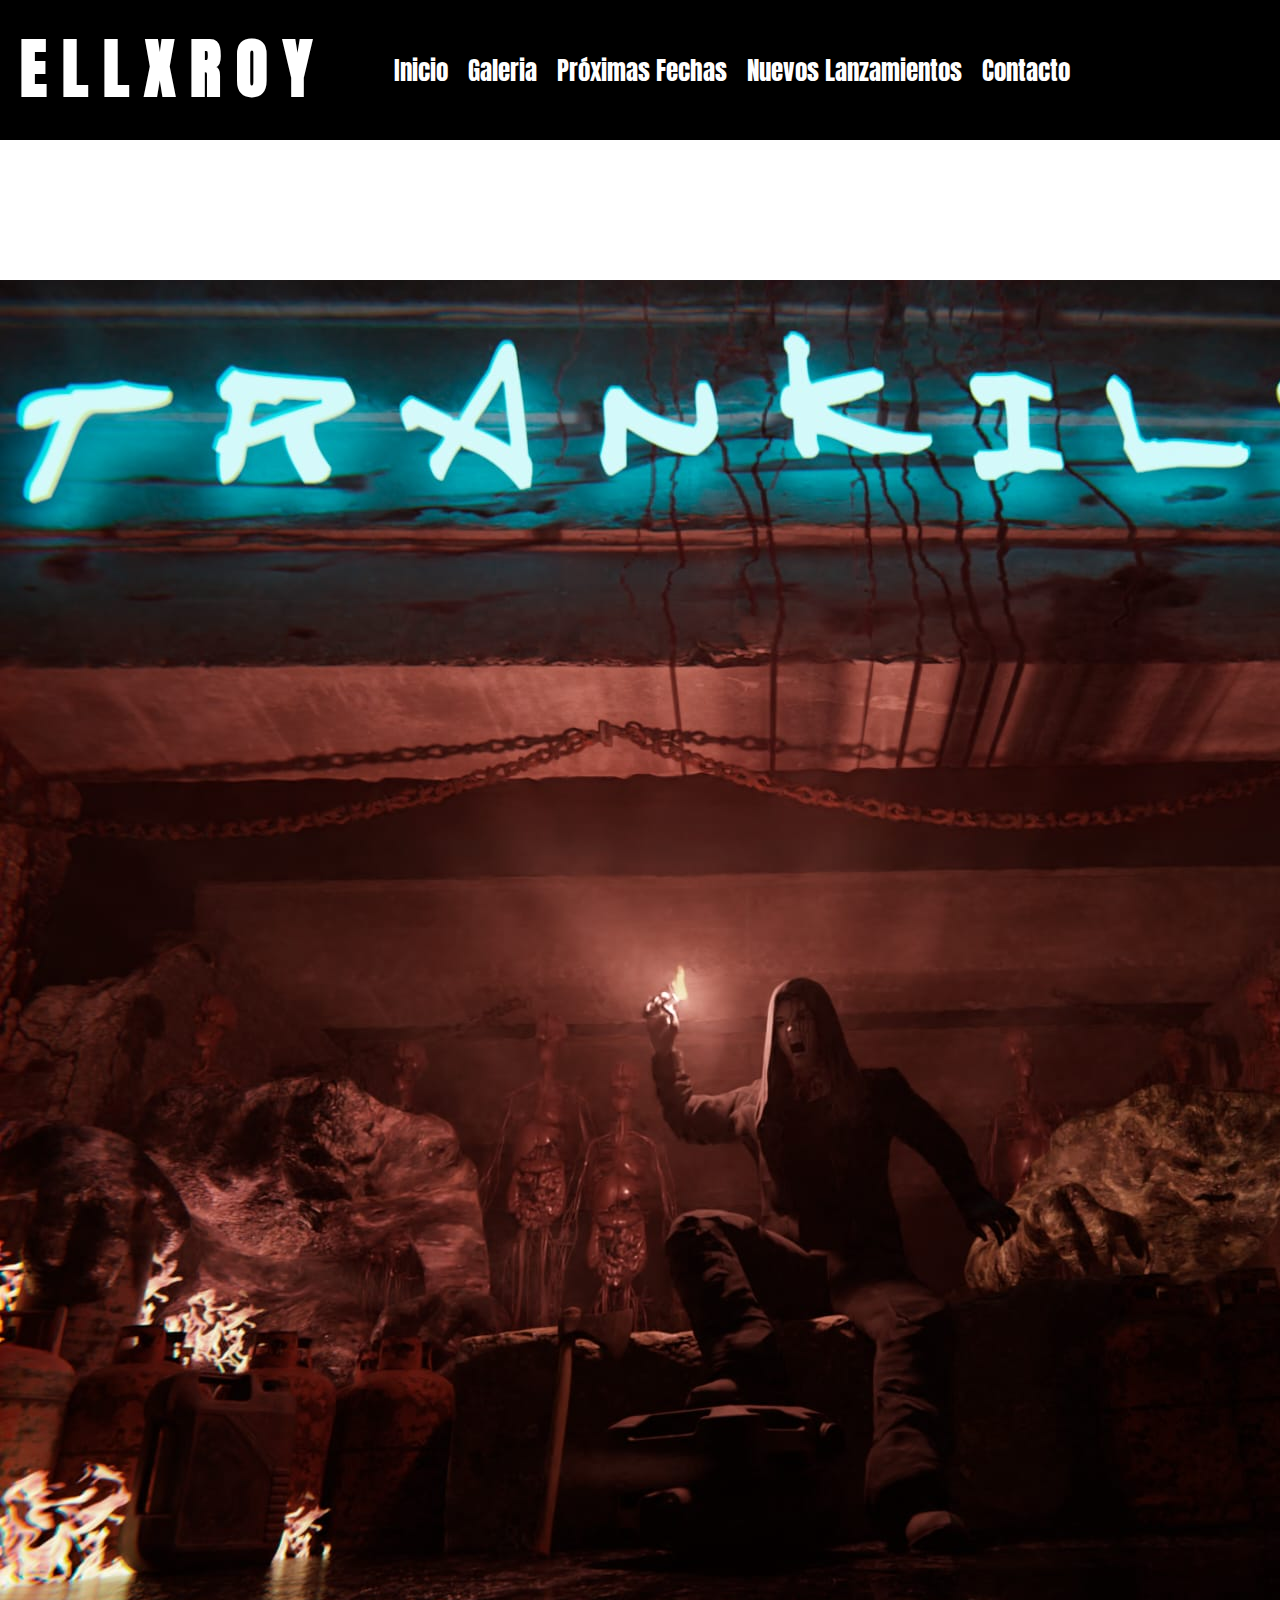
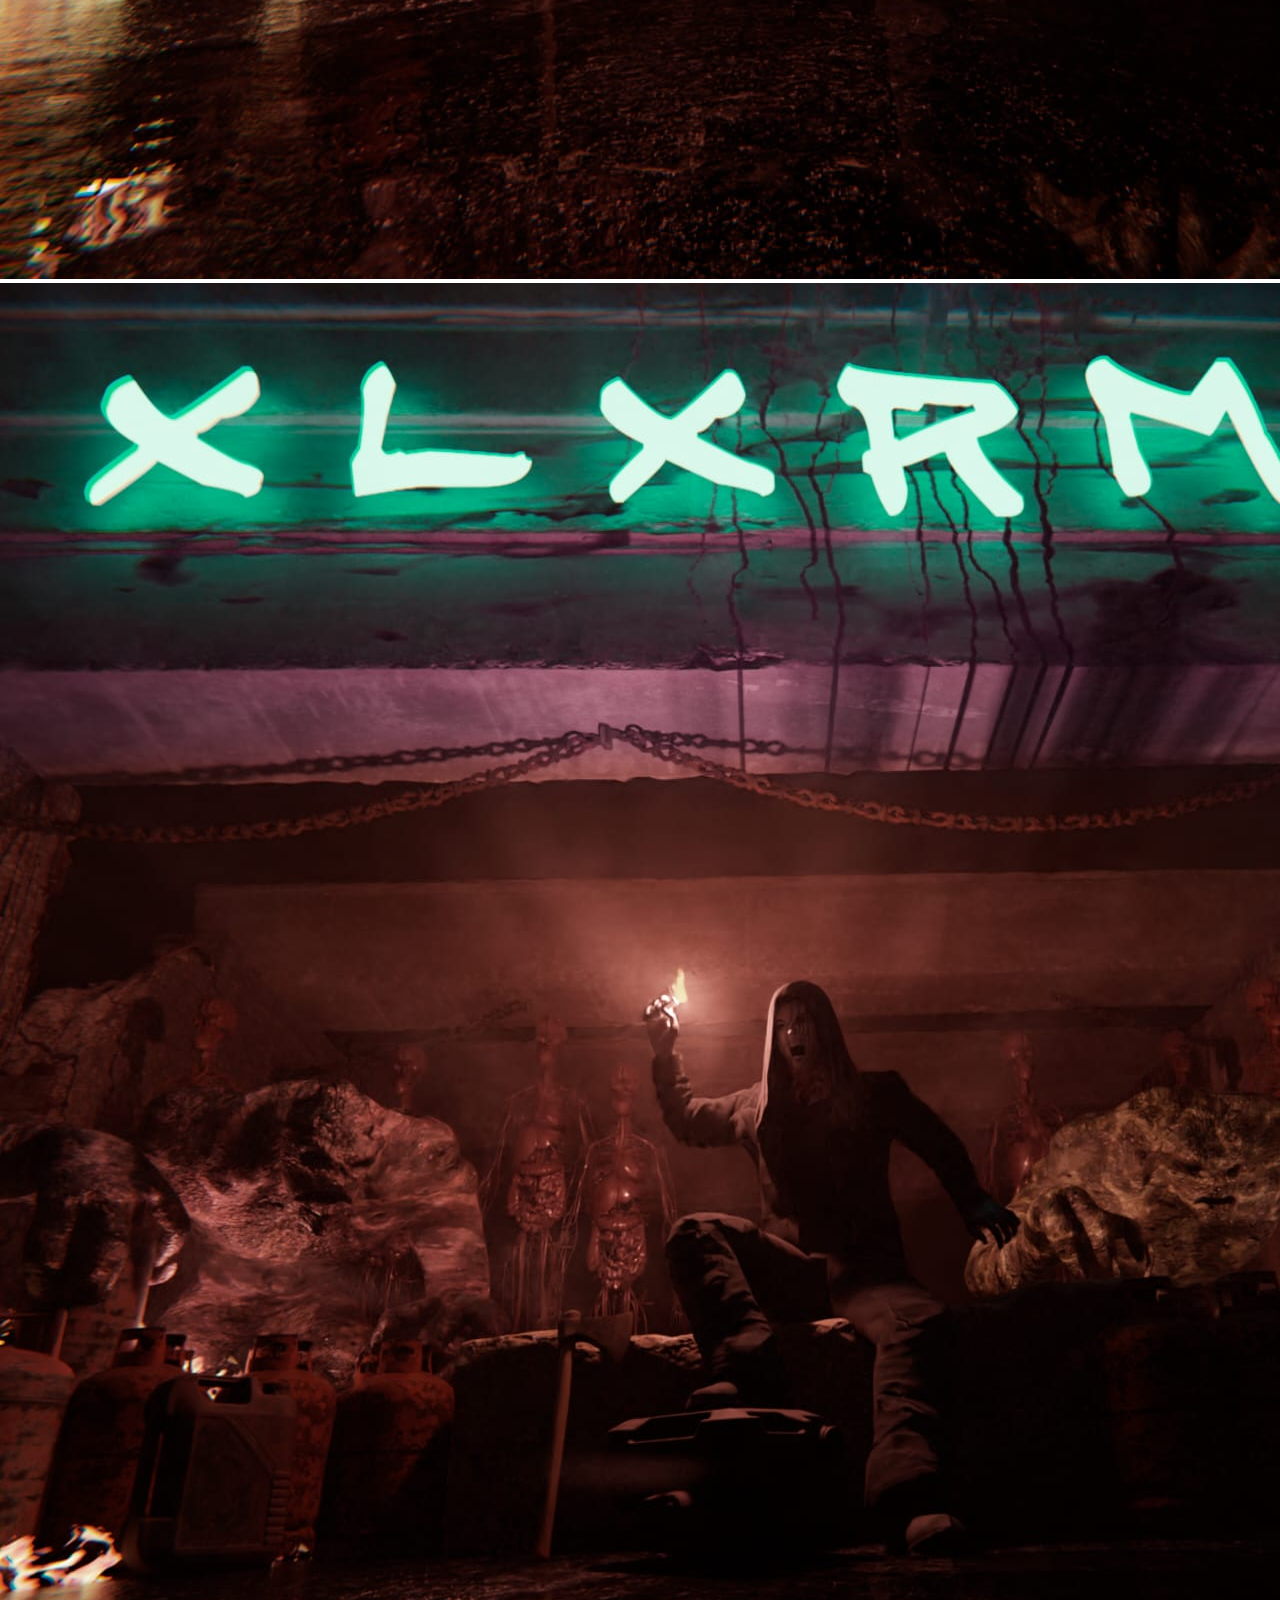
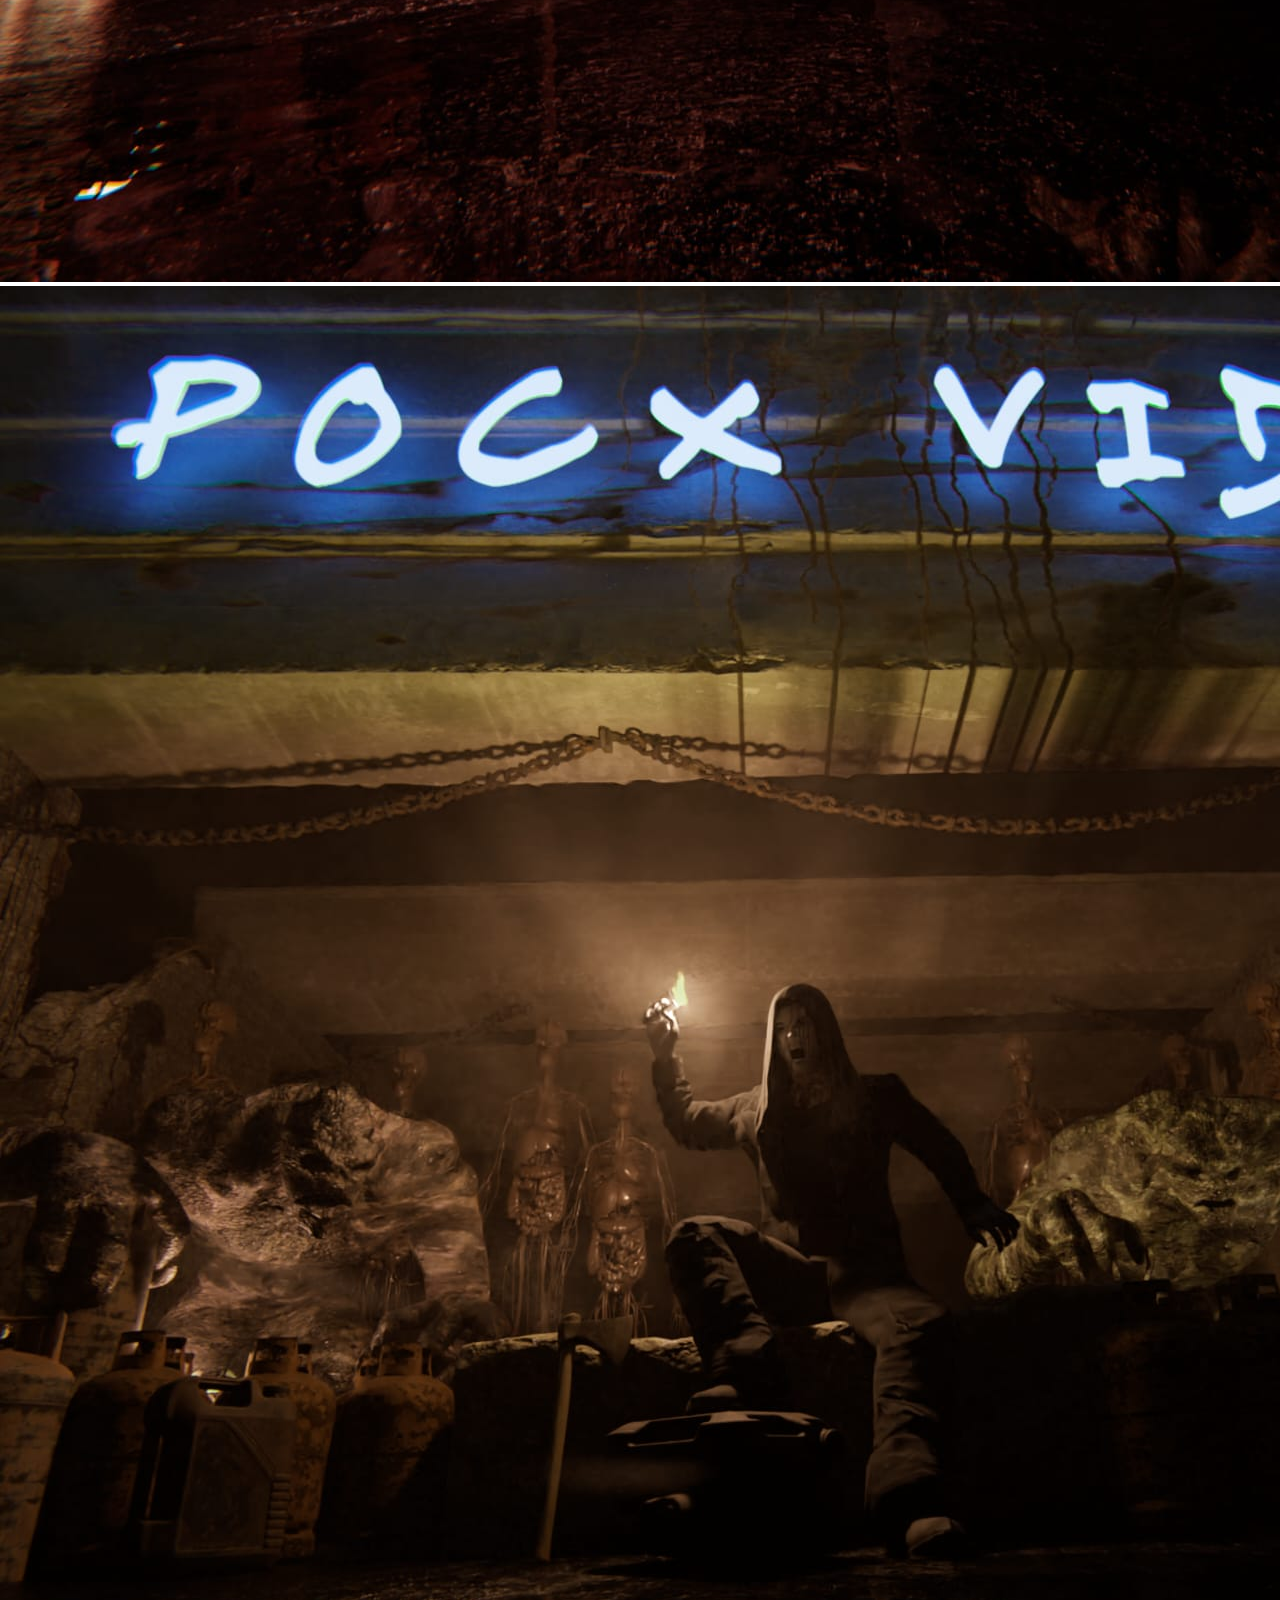
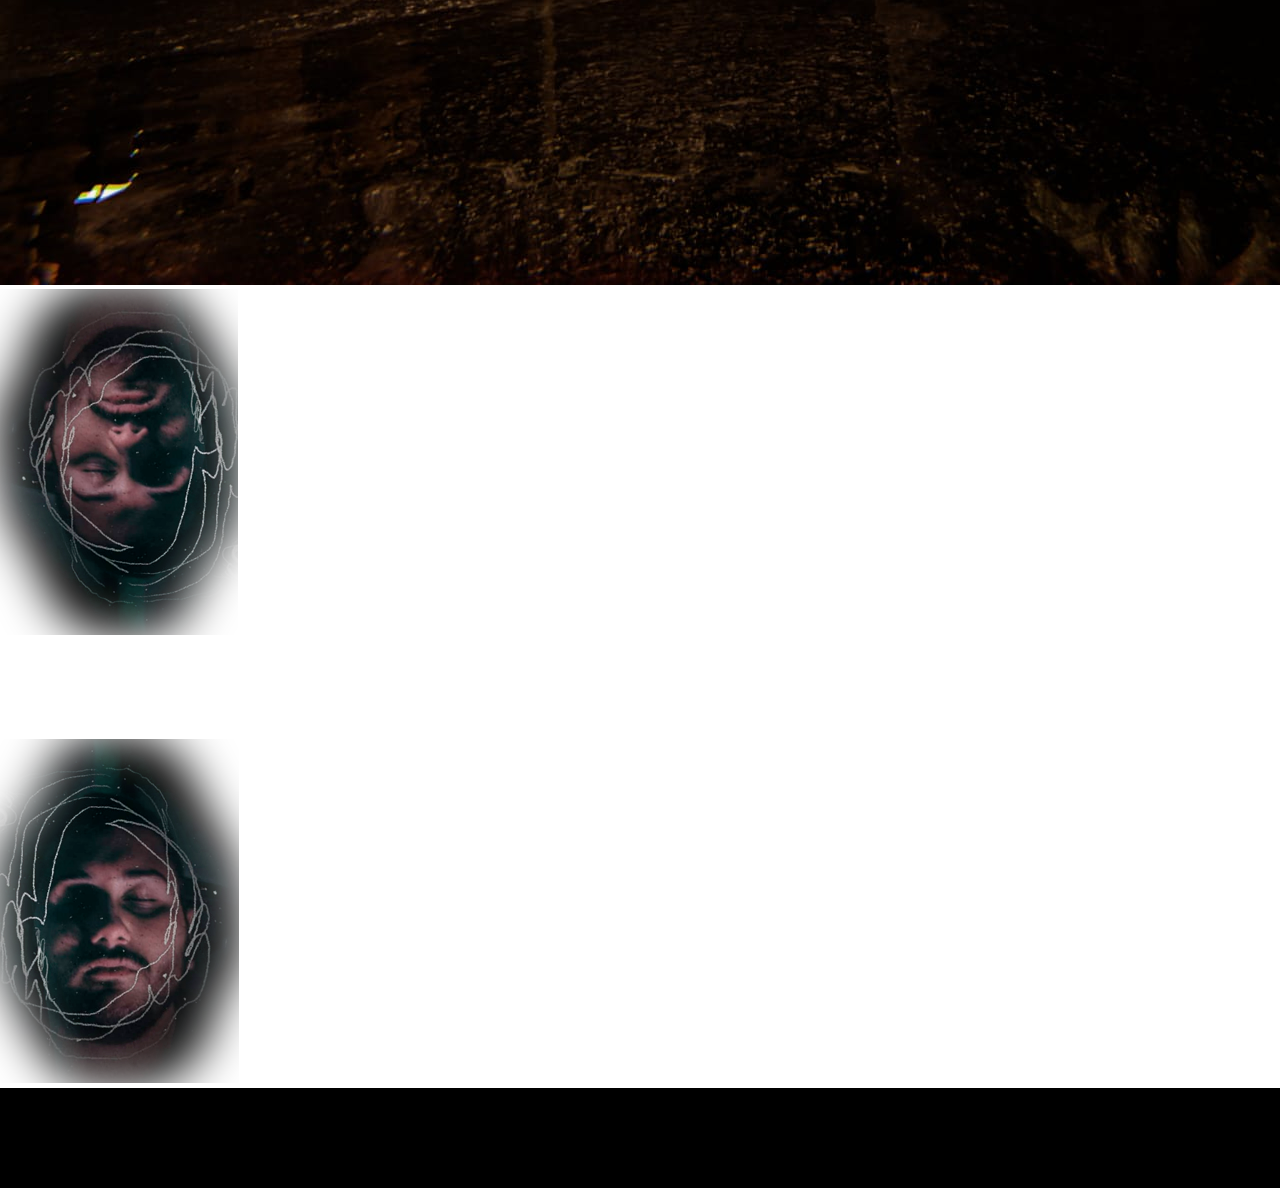
==== commit 8d2d5f11: "Bootstrap4" ====
--- a/index.html
+++ b/index.html
@@ -20,7 +20,6 @@
     <link href="https://fonts.googleapis.com/css2?family=Anton&family=Bebas+Neue&family=Comforter&family=Metal+Mania&family=New+Rocker&family=Quicksand:wght@300;500;700&display=swap" rel="stylesheet">
     <title>Ellxroy</title>
 </head>
-
 <body>
     <header>
         <div class="logo">
@@ -29,10 +28,10 @@
         <nav>
             <ul class="menu">
                 <li><a href="index.html">Inicio</a></li>
-                <li> <a href="/secciones/galeria.html">Galeria</a></li>
-                <li><a href="/secciones/proximasFechas.html">Próximas Fechas</a></li>
-                <li> <a href="/secciones/nuevoLanzamiento.html">Nuevos Lanzamientos</a></li>
-                <li> <a href="/secciones/contacto.html">Contacto</a> </li>
+                <li> <a href="./secciones/galeria.html">Galeria</a></li>
+                <li><a href="./secciones/proximasFechas.html">Próximas Fechas</a></li>
+                <li> <a href="./secciones/nuevoLanzamiento.html">Nuevos Lanzamientos</a></li>
+                <li> <a href="./secciones/contacto.html">Contacto</a> </li>
             </ul>
         </nav>
     </header>
@@ -41,22 +40,22 @@
             <h1> DESPIADADO POR AZAR</h1>
         </section>
         <div class="d-flex justify-content-center p-3 mb-2 bg-transparent text-dark" id="carouselExampleSlidesOnly" class="carousel slide" data-bs-ride="carousel">
-            <div class="carousel-inner w-50">
-                <div class="carousel-item active">
+            <div class="carousel-inner carouselIndex data-interval=3000 ">
+                <div class="carousel-item active  ">
                     <img src="./Imagenes/Carrusel/carrusel 1.jfif" class="d-block w-100" alt="Imagen del carrucel 1">
                 </div>
-                <div class="carousel-item">
+                <div class="carousel-item ">
                     <img src="./Imagenes/Carrusel/carrusel 2.jfif" class="d-block w-100" alt="Imagen del carrucel 2">
                 </div>
-                <div class="carousel-item">
+                <div class="carousel-item  ">
                     <img src="./Imagenes/Carrusel/carrusel 3.jfif" class="d-block w-100" alt="Imagen del carrucel 3">
                 </div>
             </div>
         </div>
         <div class="container">
             <section  class="row mt-5" >
-                <article class="d-none d-lg-block col-3 d-flex justify-content-center rounded-start">
-                    <img src="./Imagenes/Carrusel/HITSALVADOR123.png" class=" rounded-start shadow-lg black" alt="imagen del h2">
+                <article class=" d-none d-lg-block col-3 d-flex justify-content-center rounded-start">
+                    <img src="./Imagenes/Carrusel/HITSALVADOR123.png" class="rounded-3 shadow-lg black" alt="imagen del h2">
                 </article>
                 <article class="col-12 col-lg-6 ">
                     <h2 class="fw-bold display-3 text-center fuentealh2 " > Mi primer EP </h2> 
@@ -69,12 +68,11 @@
                     </p>
                 </article>
                 <article class="d-none d-lg-block col-3 d-flex justify-content-center rounded-start">
-                    <img src="./Imagenes/Carrusel/HITSALVADOR h2-2.png" class="rounded-end" alt="imagen del h2">
+                    <img src="./Imagenes/Carrusel/HITSALVADOR h2-2.png" class="rounded-3" alt="imagen del h2">
                 </article>                
             </section>
         </div>
     </main>
-
     <footer>
         <a href="https://www.instagram.com/ellxroy/" target="_blank"> <i class="fa-brands fa-instagram"></i></a>
         <a href="https://open.spotify.com/artist/5b9YEyjjgvandkPA0zzIVF?si=n1-zZe_bRtuMe75H4tuKXw&utm_source=copy-link"
@@ -83,4 +81,4 @@
                 class="fa-brands fa-youtube"></i></a>
     </footer>
 </body>
-</html>+</html>
--- a/estilo.css
+++ b/estilo.css
@@ -1,10 +1,11 @@
-*  {
+* {
     margin: 0;
     padding: 0;
-    background-color: rgba(0, 0, 0, 0) ;
+    background-color: rgba(0, 0, 0, 0);
     color: white;
     box-sizing: border-box;
 }
+
 /*----------------Header todas las secciones------------------------*/
 
 header {
@@ -21,18 +22,22 @@
     animation-name: logo;
     animation-duration: 10s;
 }
+
 @keyframes logo {
     33% {
         color: brown;
     }
+
     66% {
         color: black;
     }
+
     100% {
         color: white;
     }
-    
-}
+
+}
+
 header .logo h2 {
     color: white;
     font-size: 65PX;
@@ -42,17 +47,20 @@
     animation-duration: 5s;
     animation-iteration-count: infinite;
 }
+
 @keyframes logo {
     40% {
         color: brown;
     }
+
     60% {
         color: black;
     }
+
     100% {
         color: white;
     }
-    
+
 }
 
 
@@ -80,15 +88,17 @@
 li a:hover {
     color: red;
 }
+
 /*------------------index---------------*/
 
 
-.arrecloCarrucel {
-    width: 30%;
-    
-}
+.carouselIndex {
+    width: 58%;
+
+}.
+
 .fondo {
-    background-image: url(/Imagenes/fondo/descarga.jpg);
+    background-image: url(./Imagenes/fondo/descarga.jpg);
     background-size: cover;
     height: 200vh;
     width: 100%;
@@ -101,7 +111,7 @@
     justify-content: center;
     align-items: center;
     background-color: rgba(0, 0, 0, 0);
-    
+
 }
 
 .encabezado h1 {
@@ -109,14 +119,16 @@
     color: white;
     font-size: 65px;
     background-color: rgba(255, 0, 0, 0);
-    
+
 }
 
 
 
 .fuentealh2 {
-    font-family: 'Roboto';    
-}
+    font-family: 'Roboto';
+}
+
+
 
 /*------------------footer general---------------*/
 
@@ -124,7 +136,7 @@
     background-color: black;
     height: 100px;
     text-align: center;
-    
+
 }
 
 footer a {
@@ -136,20 +148,24 @@
     color: white;
     font-size: 50px;
 }
+
 /*---------------------------------------------Galeria-----------------------------------------------*/
-.fondoGaleria{
-    
-    background-image: linear-gradient(to bottom right, black , rgb(43, 2, 2) , rgb(153, 26, 26));
-
-}
+.fondoGaleria {
+
+    background-image: linear-gradient(to bottom right, black, rgb(43, 2, 2), rgb(153, 26, 26));
+
+}
+
 .t1 {
     transition: all height 1s;
 }
+
 .t1:hover {
-    height:140%;
+    height: 140%;
     width: 140%;
     z-index: 2;
 }
+
 .section1 {
     width: 100%;
     height: 500px;
@@ -178,7 +194,7 @@
 .hit1 {
     grid-column: 1/2;
     grid-row: 1/3;
-    background-image: url(/Imagenes/Galeria/HitSalvador/HITSALVADOR.jpg);
+    background-image: url(./Imagenes/Galeria/HitSalvador/HITSALVADOR.jpg);
     background-size: cover;
     background-position: center;
 }
@@ -186,7 +202,7 @@
 .hit2 {
     grid-column: 2/3;
     grid-row: 1/3;
-    background-image: url(/Imagenes/Galeria/HitSalvador/HIT1.jpg);
+    background-image: url(./Imagenes/Galeria/HitSalvador/HIT1.jpg);
     background-size: cover;
     background-position: center;
 }
@@ -194,7 +210,7 @@
 .hit3 {
     grid-column: 3/4;
     grid-row: 1/2;
-    background-image: url(/Imagenes/Galeria/HitSalvador/HIT2.jpg);
+    background-image: url(./Imagenes/Galeria/HitSalvador/HIT2.jpg);
     background-size: cover;
     background-position: center;
 }
@@ -202,7 +218,7 @@
 .hit4 {
     grid-column: 3/4;
     grid-row: 2/3;
-    background-image: url(/Imagenes/Galeria/HitSalvador/HIT4.jpg);
+    background-image: url(./Imagenes/Galeria/HitSalvador/HIT4.jpg);
     background-size: cover;
     background-position: center;
 }
@@ -210,7 +226,7 @@
 .hit5 {
     grid-column: 1/2;
     grid-row: 3/4;
-    background-image: url(/Imagenes/Galeria/HitSalvador/HIT5.jpg);
+    background-image: url(./Imagenes/Galeria/HitSalvador/HIT5.jpg);
     background-size: cover;
     background-position: center;
 }
@@ -218,7 +234,7 @@
 .hit6 {
     grid-column: 1/2;
     grid-row: 4/5;
-    background-image: url(/Imagenes/Galeria/HitSalvador/HIT6.jpg);
+    background-image: url(./Imagenes/Galeria/HitSalvador/HIT6.jpg);
     background-size: cover;
     background-position: center;
 }
@@ -226,7 +242,7 @@
 .hit7 {
     grid-column: 2/3;
     grid-row: 3/5;
-    background-image: url(/Imagenes/Galeria/HitSalvador/HIT7.jpg);
+    background-image: url(./Imagenes/Galeria/HitSalvador/HIT7.jpg);
     background-size: cover;
     background-position: center;
 }
@@ -234,7 +250,7 @@
 .hit8 {
     grid-column: 3/4;
     grid-row: 3/5;
-    background-image: url(/Imagenes/Galeria/HitSalvador/HIT8.jpg);
+    background-image: url(./Imagenes/Galeria/HitSalvador/HIT8.jpg);
     background-size: cover;
     background-position: center;
 }
@@ -268,21 +284,21 @@
 
 .foto1 {
     grid-area: foto1;
-    background-image: url(/Imagenes/Galeria/oscuro/osc1.png);
+    background-image: url(./Imagenes/Galeria/oscuro/osc1.png);
     background-size: cover;
     background-position: center;
 }
 
 .foto2 {
     grid-area: foto2;
-    background-image: url(/Imagenes/Galeria/oscuro/osc2.png);
+    background-image: url(./Imagenes/Galeria/oscuro/osc2.png);
     background-size: cover;
     background-position: center;
 }
 
 .foto3 {
     grid-area: foto3;
-    background-image: url(/Imagenes/Galeria/oscuro/osc3.png);
+    background-image: url(./Imagenes/Galeria/oscuro/osc3.png);
     background-size: cover;
     background-position: center;
 }
@@ -315,7 +331,7 @@
 .photo1 {
     grid-column: 2/3;
     grid-row: 3/4;
-    background-image: url(/Imagenes/Galeria/ultimaFecha/ultimafecha.jpg);
+    background-image: url(./Imagenes/Galeria/ultimaFecha/ultimafecha.jpg);
     background-size: cover;
     background-position: center;
 }
@@ -323,7 +339,7 @@
 .photo2 {
     grid-column: 1/2;
     grid-row: 3/4;
-    background-image: url(/Imagenes/Galeria/ultimaFecha/EMI\ FOTO\ ROJA.jpg);
+    background-image: url(./Imagenes/Galeria/ultimaFecha/EMI\ FOTO\ ROJA.jpg);
     background-size: cover;
     background-position: center;
 }
@@ -331,14 +347,15 @@
 .photo3 {
     grid-column: 1/3;
     grid-row: 1/3;
-    background-image: url(/Imagenes/Galeria/ultimaFecha/IMG_20220115_225149413.jpg);
+    background-image: url(./Imagenes/Galeria/ultimaFecha/IMG_20220115_225149413.jpg);
     background-size: cover;
     background-position: center;
 }
+
 /*------------------------------------ Pagina Proximas fechas----------------------------------------*/
 
 .fondoprox {
-    background-image: linear-gradient( rgba(52, 54, 70, 0.493) , rgb(68, 13, 13), black);
+    background-image: linear-gradient(rgb(0, 0, 0), rgb(68, 18, 2), rgb(0, 0, 0));
 }
 
 .imagenFechas {
@@ -351,13 +368,18 @@
 .gridprox {
     display: grid;
     grid-template-areas: "prox1 mapa";
-    height: 100%; 
+    height: 100%;
+    width: 90%;
     padding: 20px;
     margin-top: 30px;
-    background-color: rgba(0, 0, 0, 0);
-    
-}
-.textoProximafecha{
+    margin-left: 5%;
+    background-color: rgba(0, 0, 0, 0);
+    border: 2px inset black;
+    box-shadow: inset 0 0 100px rgb(0, 0, 0);
+
+}
+
+.textoProximafecha {
     grid-area: prox1;
     display: flex;
     align-items: center;
@@ -366,24 +388,28 @@
     align-items: center;
     background-color: rgba(0, 0, 0, 0);
 }
-.textoProximafecha h1{
+
+.textoProximafecha h1 {
     height: 100px;
-    font-family: 'Antonio' ;
+    font-family: 'Antonio';
     font-size: 50px;
     background-color: rgba(0, 0, 0, 0);
-    
-}
+
+}
+
 .textoProximafecha p {
     height: 100px;
-    font-family: 'Antonio' ;
+    font-family: 'Antonio';
     font-size: 40px;
     background-color: rgba(0, 0, 0, 0);
     text-align: center;
 
 }
+
 .textoProximafecha p strong {
     background-color: rgba(0, 0, 0, 0);
 }
+
 .mapita {
     grid-area: mapa;
     display: flex;
@@ -391,18 +417,22 @@
     align-items: center;
     background-color: rgba(0, 0, 0, 0);
 }
+
 .mapa {
     width: 320px;
     height: 280px;
-    
-}
+
+}
+
 .bandas {
     display: flex;
     flex-direction: column;
     justify-content: center;
     align-items: center;
     background-color: rgba(0, 0, 0, 0);
-}
+    border-style: solid 3px  black ;
+}
+
 .bandas h3 {
     text-align: center;
     height: 100px;
@@ -427,7 +457,7 @@
     justify-content: center;
     font-family: 'Antonio';
     padding: 20px;
-    
+
 }
 
 .contacto h2 {
@@ -454,36 +484,39 @@
 
 /*------------------------------nuevo lanzamiento----------------------------------------*/
 
-.h2estilo{
+.h2estilo {
     font-family: 'Antonio';
     background-image: url(./Imagenes/fondo/descarga.jpg);
     background-size: contain;
 }
+
 .cardEstilo {
     background-color: rgb(36, 18, 18);
-    border-radius: 5%;
-    box-shadow: 1em 1em 1em 1em  rgba(1, 255, 255, 0.247)
-}
-.fontDeLaCard{
+    box-shadow: 1em 1em 0.5em 2em rgba(1, 255, 255, 0.171)
+}
+
+.fontDeLaCard {
     font-family: 'New Rocker';
     color: white;
     font-size: 30px;
     background-color: rgba(255, 0, 0, 0);
 }
+
 .letraCanciones {
-    font-family: 'Anton';
-}
+    font-family: 'Franklin Gothic Medium', 'Arial Narrow', Arial, sans-serif
+}
+
 /*-----------------@@@@@@@@@@@@@@@@@@@@@@@@@@@@@@@@@@@@@@@@@@@@@-------------------------*/
 
 
 @media only screen and (min-width: 250px) and (max-width: 332px) {
     * {
-        margin: 0 3px 0 3px ;
+        margin: 0;
         padding: 0;
-        
         color: white;
         box-sizing: border-box;
     }
+
     header {
         width: 100%;
         height: 150px;
@@ -492,12 +525,14 @@
         justify-content: center;
         align-items: center;
     }
+
     header .logo {
         width: 100%;
         height: 50%;
         justify-content: center;
-        
-    }
+
+    }
+
     header .logo h2 {
         color: white;
         font-size: 30PX;
@@ -505,13 +540,15 @@
         padding: 5px;
         text-align: center;
     }
+
     .menu {
         height: 50%;
         width: 100%;
         display: flex;
         align-items: center;
-        
-    }
+
+    }
+
     .menu li {
         font-size: 12px;
         font-family: 'Anton';
@@ -520,26 +557,30 @@
         justify-content: space-around;
         margin: 2px;
     }
+
     .menu a {
         color: white;
         text-decoration: none;
     }
+
     li a:hover {
         color: red;
     }
+
     /*------------------index---------------*/
-    
-    .carousel-inner  {
-        width: 45%;
-        
-    }
+
+    .carouselIndex {
+        width: 60%;
+
+    }
+
     .fondo {
         background-image: url(/Imagenes/fondo/descarga.jpg);
         background-size: cover;
         height: 200vh;
         width: 100%;
     }
-    
+
     .encabezado {
         width: 100%;
         height: 30px;
@@ -547,39 +588,43 @@
         justify-content: center;
         align-items: center;
         background-color: rgba(0, 0, 0, 0);
-        
-    }
-    
+
+    }
+
     .encabezado h1 {
         font-family: 'New Rocker';
         color: white;
-        font-size: 65px;
+        font-size: 30px;
         background-color: rgba(255, 0, 0, 0);
-        
-    }
+        text-align: center;
+
+    }
+
     /*------------------footer general---------------*/
     footer {
         background-color: black;
         height: 100px;
         text-align: center;
-        
-    }
-    
+
+    }
+
     footer a {
         margin-right: 20px;
     }
-    
+
     .fa-brands {
         margin-top: 22px;
         color: white;
         font-size: 45px;
     }
+
     /*---------------------------------------------Galeria-----------------------------------------------*/
-    .fondoGaleria{
-    
-        background-image: linear-gradient(to bottom right, black , rgb(43, 2, 2) , rgb(153, 26, 26));
-    
-    }
+    .fondoGaleria {
+
+        background-image: linear-gradient(to bottom right, black, rgb(43, 2, 2), rgb(153, 26, 26));
+
+    }
+
     .section1 {
         width: 100%;
         height: 500px;
@@ -589,12 +634,14 @@
         align-items: center;
         justify-content: center;
         padding: 3px;
-        
-    }
+
+    }
+
     .section1 h2 {
         font-size: 40px;
         font-family: 'Roboto';
     }
+
     .hitSalvadxr {
         display: grid;
         height: 100%;
@@ -605,54 +652,63 @@
         grid-template-columns: 1fr 1fr;
         grid-template-rows: 1fr 1fr 1fr 1fr;
     }
+
     .hit1 {
-        
+
         background-image: url(/Imagenes/Galeria/HitSalvador/HITSALVADOR.jpg);
         background-size: cover;
         background-position: center;
     }
+
     .hit2 {
-        
+
         background-image: url(/Imagenes/Galeria/HitSalvador/HIT1.jpg);
         background-size: cover;
         background-position: center;
     }
+
     .hit3 {
-        
+
         background-image: url(/Imagenes/Galeria/HitSalvador/HIT2.jpg);
         background-size: cover;
         background-position: center;
     }
+
     .hit4 {
-        
+
         background-image: url(/Imagenes/Galeria/HitSalvador/HIT4.jpg);
         background-size: cover;
         background-position: center;
     }
+
     .hit5 {
-        
+
         background-image: url(/Imagenes/Galeria/HitSalvador/HIT5.jpg);
         background-size: cover;
         background-position: center;
     }
+
     .hit6 {
-        
+
         background-image: url(/Imagenes/Galeria/HitSalvador/HIT6.jpg);
         background-size: cover;
         background-position: center;
     }
+
     .hit7 {
-        
+
         background-image: url(/Imagenes/Galeria/HitSalvador/HIT7.jpg);
         background-size: cover;
         background-position: center;
     }
+
     .hit8 {
-        
+
         background-image: url(/Imagenes/Galeria/HitSalvador/HIT8.jpg);
         background-size: cover;
         background-position: center;
     }
+
     .section2 {
         width: 100%;
         height: 500px;
@@ -662,12 +718,14 @@
         align-items: center;
         justify-content: center;
     }
+
     .section2 h2 {
         text-align: center;
         font-size: 40px;
         font-family: 'Roboto';
-        
-    }
+
+    }
+
     .oscuro {
         display: grid;
         grid-template-areas: "foto1" "foto2" "foto3";
@@ -676,26 +734,29 @@
         width: 90%;
         padding: 15px;
         background-color: rgba(0, 0, 0, 0);
-        
-    }
+    }
+
     .foto1 {
         grid-area: foto1;
         background-image: url(/Imagenes/Galeria/oscuro/osc1.png);
         background-size: cover;
         background-position: center;
     }
+
     .foto2 {
         grid-area: foto2;
         background-image: url(/Imagenes/Galeria/oscuro/osc2.png);
         background-size: cover;
         background-position: center;
     }
+
     .foto3 {
         grid-area: foto3;
         background-image: url(/Imagenes/Galeria/oscuro/osc3.png);
         background-size: cover;
         background-position: center;
     }
+
     .section3 {
         width: 100%;
         height: 100%;
@@ -705,47 +766,205 @@
         align-items: center;
         justify-content: center;
     }
+
     .section3 h2 {
         font-size: 40px;
         font-family: 'Roboto';
     }
+
     .ultimaFecha {
         display: grid;
-        grid-template-areas:"photo1" "photo2" "photo3";
+        grid-template-areas: "photo1" "photo2" "photo3";
         gap: 5px;
         height: 500px;
         width: 90%;
         padding: 15px;
         background-color: rgba(0, 0, 0, 0);
     }
+
     .photo1 {
         grid-area: photo1;
         background-image: url(/Imagenes/Galeria/ultimaFecha/ultimafecha.jpg);
         background-size: cover;
         background-position: center;
     }
+
     .photo2 {
         grid-area: photo2;
         background-image: url(/Imagenes/Galeria/ultimaFecha/EMI\ FOTO\ ROJA.jpg);
         background-size: cover;
         background-position: center;
     }
+
     .photo3 {
         grid-area: photo3;
         background-image: url(/Imagenes/Galeria/ultimaFecha/IMG_20220115_225149413.jpg);
         background-size: cover;
         background-position: center;
     }
+
+    /*------------------------------nuevo lanzamiento----------------------------------------*/
+
+    .h2estilo {
+        font-family: 'Antonio';
+        background-image: url(./Imagenes/fondo/descarga.jpg);
+        background-size: contain;
+    }
+
+    .cardEstilo {
+        background-color: rgb(36, 18, 18);
+        box-shadow: 1em 1em 0.5em 2em rgba(1, 255, 255, 0.171)
+    }
+
+    .fontDeLaCard {
+        font-family: 'New Rocker';
+        color: white;
+        font-size: 30px;
+        background-color: rgba(255, 0, 0, 0);
+    }
+
+    .letraCanciones {
+        font-family: 'Franklin Gothic Medium', 'Arial Narrow', Arial, sans-serif
+    }
+    /*------------------------------------ Pagina Proximas fechas----------------------------------------*/
+
+.fondoprox {
+    background-image: linear-gradient(rgb(0, 0, 0), rgb(68, 18, 2), rgb(0, 0, 0));
+}
+
+.gridprox {
+    display: grid;
+    grid-template-areas: "prox1" "mapa";
+    height: 100%;
+    width: 90%;
+    margin-right: 10px;
+    background-color: rgba(0, 0, 0, 0);
+    border: 2px inset black;
+
+}
+
+.textoProximafecha {
+    grid-area: prox1;
+    display: flex;
+    justify-content: center;
+    flex-direction: column;
+    align-items: center;
+    background-color: rgba(0, 0, 0, 0);
+    margin-bottom: 15px;
+    
+}
+
+.textoProximafecha h1 {
+    height: 110px;
+    font-family: 'Antonio';
+    font-size: 40px;
+    background-color: rgba(0, 0, 0, 0);
+    text-align: center;
+
+}
+
+.textoProximafecha p {
+    height: 110px;
+    font-family: 'Antonio';
+    font-size: 30px;
+    background-color: rgba(0, 0, 0, 0);
+    text-align: center;
+    margin-top: 30px;
+
+}
+
+.textoProximafecha p strong {
+    background-color: rgba(0, 0, 0, 0);
+}
+
+.mapita {
+    grid-area: mapa;
+    display: flex;
+    justify-content: center;
+    align-items: center;
+    background-color: rgba(0, 0, 0, 0);
+}
+
+.mapa {
+    width: 90%;
+    height: 90%;
+
+}
+
+.bandas {
+    display: flex;
+    flex-direction: column;
+    justify-content: center;
+    align-items: center;
+    background-color: rgba(0, 0, 0, 0);
+    border-style: solid 3px  black ;
+}
+
+.bandas h3 {
+    text-align: center;
+    height: 100px;
+    margin-top: 40px;
+    font-family: 'Antonio';
+    font-size: 45px;
+    background-color: rgba(0, 0, 0, 0);
+}
+
+.bandas img {
+    height: 50%;
+    width: 90%;
+    margin: 20px;
+}
+    /*----------------------------- contacto---------------------*/
+    .negro {
+        background-color: black;
+    }
+    .contacto {
+        display: flex;
+        flex-direction: column;
+        justify-content: center;
+        font-family: 'Antonio';
+        padding: 20px;
+    
+    }
+    
+    .contacto h2 {
+        font-size: 40px;
+        height: 150px;
+        margin-top: 50px;
+        text-align: center;
+        padding: 5px
+    }
+    
+    .redes {
+    
+        text-align: center;
+        font-size: 30px;
+        margin-bottom: 60px;
+        margin-top: 60px;
+    }
+    
+    .redes a {
+        margin-right: 15px;
+    }
+    
+    .redes i {
+        font-size: 50px;
+        color: brown;
+    }
+
+
+
 }
 
 /*@@@@@@@@@@@@@@@@@@@@@@@@@@@@@@@@media@@@@@@@@@@@@@@@@@@@@@*/
 @media only screen and (min-width: 332px) and (max-width: 600px) {
     * {
-        margin: 0 ;
+        margin: 0;
         padding: 0;
         color: white;
         box-sizing: border-box;
     }
+
     header {
         width: 100%;
         height: 150px;
@@ -754,12 +973,14 @@
         justify-content: center;
         align-items: center;
     }
+
     header .logo {
         width: 100%;
         height: 50%;
         justify-content: center;
-        
-    }
+
+    }
+
     header .logo h2 {
         color: white;
         font-size: 35PX;
@@ -767,6 +988,7 @@
         padding: 5px;
         text-align: center;
     }
+
     .menu {
         height: 50%;
         width: 100%;
@@ -775,6 +997,7 @@
         justify-content: space-around;
         margin-left: 2px;
     }
+
     .menu li {
         margin: 2px;
         font-size: 16px;
@@ -783,25 +1006,29 @@
         margin: 2px;
         text-align: center;
     }
+
     .menu a {
         color: white;
         text-decoration: none;
     }
+
     li a:hover {
         color: red;
     }
+
     /*------------------index---------------*/
-    .carousel-inner  {
+    .carousel-inner {
         width: 80%;
-        
-    }
+
+    }
+
     .fondo {
         background-image: url(/Imagenes/fondo/descarga.jpg);
         background-size: cover;
         height: 160vh;
         width: 100%;
     }
-    
+
     .encabezado {
         width: 100%;
         height: 140px;
@@ -809,40 +1036,43 @@
         justify-content: center;
         align-items: center;
         background-color: rgba(0, 0, 0, 0);
-        
-    }
-    
+
+    }
+
     .encabezado h1 {
         font-family: 'New Rocker';
         color: white;
         font-size: 40px;
         background-color: rgba(255, 0, 0, 0);
         text-align: center;
-        
-    }
+
+    }
+
     /*------------------footer general---------------*/
     footer {
         background-color: black;
         height: 100px;
         text-align: center;
-        
-    }
-    
+
+    }
+
     footer a {
         margin-right: 20px;
     }
-    
+
     .fa-brands {
         margin-top: 22px;
         color: white;
         font-size: 45px;
     }
+
     /*---------------------------------------------Galeria-----------------------------------------------*/
-    .fondoGaleria{
-    
-        background-image: linear-gradient(to bottom right, black , rgb(43, 2, 2) , rgb(153, 26, 26));
-    
-    }
+    .fondoGaleria {
+
+        background-image: linear-gradient(to bottom right, black, rgb(43, 2, 2), rgb(153, 26, 26));
+
+    }
+
     .section1 {
         width: 100%;
         height: 500px;
@@ -852,12 +1082,14 @@
         align-items: center;
         justify-content: center;
         padding: 3px;
-        
-    }
+
+    }
+
     .section1 h2 {
         font-size: 40px;
         font-family: 'Roboto';
     }
+
     .hitSalvadxr {
         display: grid;
         height: 100%;
@@ -868,54 +1100,63 @@
         grid-template-columns: 1fr 1fr;
         grid-template-rows: 1fr 1fr 1fr 1fr;
     }
+
     .hit1 {
-        
+
         background-image: url(/Imagenes/Galeria/HitSalvador/HITSALVADOR.jpg);
         background-size: cover;
         background-position: center;
     }
+
     .hit2 {
-        
+
         background-image: url(/Imagenes/Galeria/HitSalvador/HIT1.jpg);
         background-size: cover;
         background-position: center;
     }
+
     .hit3 {
-        
+
         background-image: url(/Imagenes/Galeria/HitSalvador/HIT2.jpg);
         background-size: cover;
         background-position: center;
     }
+
     .hit4 {
-        
+
         background-image: url(/Imagenes/Galeria/HitSalvador/HIT4.jpg);
         background-size: cover;
         background-position: center;
     }
+
     .hit5 {
-        
+
         background-image: url(/Imagenes/Galeria/HitSalvador/HIT5.jpg);
         background-size: cover;
         background-position: center;
     }
+
     .hit6 {
-        
+
         background-image: url(/Imagenes/Galeria/HitSalvador/HIT6.jpg);
         background-size: cover;
         background-position: center;
     }
+
     .hit7 {
-        
+
         background-image: url(/Imagenes/Galeria/HitSalvador/HIT7.jpg);
         background-size: cover;
         background-position: center;
     }
+
     .hit8 {
-        
+
         background-image: url(/Imagenes/Galeria/HitSalvador/HIT8.jpg);
         background-size: cover;
         background-position: center;
     }
+
     .section2 {
         width: 100%;
         height: 500px;
@@ -925,12 +1166,14 @@
         align-items: center;
         justify-content: center;
     }
+
     .section2 h2 {
         text-align: center;
         font-size: 40px;
         font-family: 'Roboto';
-        
-    }
+
+    }
+
     .oscuro {
         display: grid;
         grid-template-areas: "foto1" "foto2" "foto3";
@@ -939,26 +1182,30 @@
         width: 90%;
         padding: 15px;
         background-color: rgba(0, 0, 0, 0);
-        
-    }
+
+    }
+
     .foto1 {
         grid-area: foto1;
         background-image: url(/Imagenes/Galeria/oscuro/osc1.png);
         background-size: cover;
         background-position: center;
     }
+
     .foto2 {
         grid-area: foto2;
         background-image: url(/Imagenes/Galeria/oscuro/osc2.png);
         background-size: cover;
         background-position: center;
     }
+
     .foto3 {
         grid-area: foto3;
         background-image: url(/Imagenes/Galeria/oscuro/osc3.png);
         background-size: cover;
         background-position: center;
     }
+
     .section3 {
         width: 100%;
         height: 100%;
@@ -968,44 +1215,196 @@
         align-items: center;
         justify-content: center;
     }
+
     .section3 h2 {
         font-size: 40px;
         font-family: 'Roboto';
     }
+
     .ultimaFecha {
         display: grid;
-        grid-template-areas:"photo1" "photo2" "photo3";
+        grid-template-areas: "photo1" "photo2" "photo3";
         gap: 5px;
         height: 700px;
         width: 90%;
         padding: 15px;
         background-color: rgba(0, 0, 0, 0);
     }
+
     .photo1 {
         grid-area: photo1;
         background-image: url(/Imagenes/Galeria/ultimaFecha/ultimafecha.jpg);
         background-size: cover;
         background-position: center;
     }
+
     .photo2 {
         grid-area: photo2;
         background-image: url(/Imagenes/Galeria/ultimaFecha/EMI\ FOTO\ ROJA.jpg);
         background-size: cover;
         background-position: center;
     }
+
     .photo3 {
         grid-area: photo3;
         background-image: url(/Imagenes/Galeria/ultimaFecha/IMG_20220115_225149413.jpg);
         background-size: cover;
         background-position: center;
     }
-}
+
+    .h2estilo {
+        font-family: 'Antonio';
+        background-image: url(./Imagenes/fondo/descarga.jpg);
+        background-size: contain;
+    }
+
+    .cardEstilo {
+        background-color: rgb(36, 18, 18);
+        box-shadow: 1em 1em 0.5em 2em rgba(1, 255, 255, 0.171)
+    }
+
+    .fontDeLaCard {
+        font-family: 'New Rocker';
+        color: white;
+        font-size: 30px;
+        background-color: rgba(255, 0, 0, 0);
+    }
+
+    .letraCanciones {
+        font-family: 'Franklin Gothic Medium', 'Arial Narrow', Arial, sans-serif
+    }
+
+    /*------------------------------------ Pagina Proximas fechas----------------------------------------*/
+
+.fondoprox {
+    background-image: linear-gradient(rgb(0, 0, 0), rgb(68, 18, 2), rgb(0, 0, 0));
+}
+
+.gridprox {
+    display: grid;
+    grid-template-areas: "prox1" "mapa";
+    height: 130%;
+    width: 90%;
+    margin-right: 10px;
+    background-color: rgba(0, 0, 0, 0);
+    border: 2px inset black;
+
+}
+
+.textoProximafecha {
+    grid-area: prox1;
+    display: flex;
+    justify-content: center;
+    flex-direction: column;
+    align-items: center;
+    background-color: rgba(0, 0, 0, 0);
+    margin-bottom: 15px;
+    
+}
+
+.textoProximafecha h1 {
+    height: 100px;
+    font-family: 'Antonio';
+    font-size: 40px;
+    background-color: rgba(0, 0, 0, 0);
+    text-align: center;
+
+}
+
+.textoProximafecha p {
+    height: 100px;
+    font-family: 'Antonio';
+    font-size: 30px;
+    background-color: rgba(0, 0, 0, 0);
+    text-align: center;
+    margin-top: 15px;
+
+}
+
+.textoProximafecha p strong {
+    background-color: rgba(0, 0, 0, 0);
+}
+
+.mapita {
+    grid-area: mapa;
+    display: flex;
+    justify-content: center;
+    align-items: center;
+    background-color: rgba(0, 0, 0, 0);
+}
+
+.mapa {
+    width: 100%;
+    height: 100%;
+    margin-top: 15px;
+}
+
+.bandas {
+    display: flex;
+    flex-direction: column;
+    justify-content: center;
+    align-items: center;
+    background-color: rgba(0, 0, 0, 0);
+    border-style: solid 3px  black ;
+}
+
+.bandas h3 {
+    text-align: center;
+    height: 100px;
+    margin-top: 40px;
+    font-family: 'Antonio';
+    font-size: 45px;
+    background-color: rgba(0, 0, 0, 0);
+}
+
+.bandas img {
+    height: 50%;
+    width: 90%;
+    margin: 20px;
+}
+    /*----------------------------- contacto---------------------*/
+    .negro {
+        background-color: black;
+    }
+    .contacto {
+        display: flex;
+        flex-direction: column;
+        justify-content: center;
+        font-family: 'Antonio';
+        padding: 20px;
+    
+    }
+    
+    .contacto h2 {
+        font-size: 50px;
+        height: 150px;
+        margin-top: 50px;
+        text-align: center;
+    }
+    
+    .redes {
+    
+        text-align: center;
+        font-size: 30px;
+        margin-bottom: 60px;
+        margin-top: 60px;
+    }
+    
+    .redes a {
+        margin-right: 15px;
+    }
+    
+    .redes i {
+        font-size: 70px;
+        color: brown;
+    }
+}
+
 /*@@@@@@@@@@@@@@@@@@@@@@@@@@@@@@@@media@@@@@@@@@@@@@@@@@@@@@*/
 @media only screen and (min-width: 600px) and (max-width: 800px) {
     * {
         margin: 0;
         padding: 0;
-        
         color: white;
         box-sizing: border-box;
     }
@@ -1021,8 +1420,8 @@
         width: 100%;
         height: 60%;
         justify-content: center;
-        
-    }
+    }
+
     header .logo h2 {
         color: white;
         font-size: 38PX;
@@ -1030,6 +1429,7 @@
         padding: 6px;
         text-align: center;
     }
+
     .menu {
         height: 40%;
         width: 100%;
@@ -1038,6 +1438,7 @@
         justify-content: space-around;
         margin-left: 2px;
     }
+
     .menu li {
         margin: 2px;
         font-size: 22px;
@@ -1046,25 +1447,28 @@
         margin: 2px;
         text-align: center;
     }
+
     .menu a {
         color: white;
         text-decoration: none;
     }
+
     li a:hover {
         color: red;
     }
+
     /*------------------index---------------*/
-    .carousel-inner  {
+    .carousel-inner {
         width: 80%;
-        
-    }
+
+    }
+
     .fondo {
         background-image: url(/Imagenes/fondo/descarga.jpg);
         background-size: cover;
         height: 200vh;
         width: 100%;
     }
-    
     .encabezado {
         width: 100%;
         height: 140px;
@@ -1072,39 +1476,31 @@
         justify-content: center;
         align-items: center;
         background-color: rgba(0, 0, 0, 0);
-        
-    }
-    
+    }
     .encabezado h1 {
         font-family: 'New Rocker';
         color: white;
         font-size: 55px;
         background-color: rgba(255, 0, 0, 0);
         text-align: center;
-        
     }
     /*------------------footer general---------------*/
     footer {
         background-color: black;
         height: 100px;
         text-align: center;
-        
-    }
-    
+    }
     footer a {
         margin-right: 20px;
     }
-    
     .fa-brands {
         margin-top: 22px;
         color: white;
         font-size: 45px;
     }
     /*---------------------------------------------Galeria-----------------------------------------------*/
-    .fondoGaleria{
-    
-        background-image: linear-gradient(to bottom right, black , rgb(43, 2, 2) , rgb(153, 26, 26));
-    
+    .fondoGaleria {
+        background-image: linear-gradient(to bottom right, black, rgb(43, 2, 2), rgb(153, 26, 26));
     }
     .section1 {
         width: 100%;
@@ -1115,7 +1511,6 @@
         align-items: center;
         justify-content: center;
         padding: 3px;
-        
     }
     .section1 h2 {
         font-size: 40px;
@@ -1132,53 +1527,44 @@
         grid-template-rows: 1fr 1fr 1fr 1fr;
     }
     .hit1 {
-        
         background-image: url(/Imagenes/Galeria/HitSalvador/HITSALVADOR.jpg);
         background-size: cover;
         background-position: center;
     }
     .hit2 {
-        
         background-image: url(/Imagenes/Galeria/HitSalvador/HIT1.jpg);
         background-size: cover;
         background-position: center;
     }
     .hit3 {
-        
         background-image: url(/Imagenes/Galeria/HitSalvador/HIT2.jpg);
         background-size: cover;
         background-position: center;
     }
     .hit4 {
-        
         background-image: url(/Imagenes/Galeria/HitSalvador/HIT4.jpg);
         background-size: cover;
         background-position: center;
     }
     .hit5 {
-        
         background-image: url(/Imagenes/Galeria/HitSalvador/HIT5.jpg);
         background-size: cover;
         background-position: center;
     }
     .hit6 {
-        
         background-image: url(/Imagenes/Galeria/HitSalvador/HIT6.jpg);
         background-size: cover;
         background-position: center;
     }
     .hit7 {
-        
         background-image: url(/Imagenes/Galeria/HitSalvador/HIT7.jpg);
         background-size: cover;
         background-position: center;
     }
     .hit8 {
-        
         background-image: url(/Imagenes/Galeria/HitSalvador/HIT8.jpg);
         background-size: cover;
-        background-position: center;
-    }
+        background-position: center;}
     .section2 {
         width: 100%;
         height: 500px;
@@ -1188,11 +1574,11 @@
         align-items: center;
         justify-content: center;
     }
+
     .section2 h2 {
         text-align: center;
         font-size: 40px;
-        font-family: 'Roboto';
-        
+        font-family: 'Robot;
     }
     .oscuro {
         display: grid;
@@ -1201,27 +1587,23 @@
         height: 100%;
         width: 90%;
         padding: 15px;
-        background-color: rgba(0, 0, 0, 0);
-        
-    }
+        background-color: rgba(0, 0, 0,);}
     .foto1 {
         grid-area: foto1;
         background-image: url(/Imagenes/Galeria/oscuro/osc1.png);
         background-size: cover;
-        background-position: center;
-    }
+        background-position: center;}
     .foto2 {
         grid-area: foto2;
         background-image: url(/Imagenes/Galeria/oscuro/osc2.png);
         background-size: cover;
-        background-position: center;
-    }
+        background-position: center;}
     .foto3 {
         grid-area: foto3;
         background-image: url(/Imagenes/Galeria/oscuro/osc3.png);
         background-size: cover;
-        background-position: center;
-    }
+        background-position: center;}
+
     .section3 {
         width: 100%;
         height: 100%;
@@ -1229,40 +1611,140 @@
         flex-direction: column;
         background-color: rgba(143, 1, 1, 0);
         align-items: center;
-        justify-content: center;
-    }
+        justify-content: center;}
     .section3 h2 {
         font-size: 40px;
-        font-family: 'Roboto';
-    }
+        font-family: 'Roboto';}    
     .ultimaFecha {
         display: grid;
-        grid-template-areas:"photo1" "photo2" "photo3";
+        grid-template-areas: "photo1" "photo2" "photo3";
         gap: 5px;
         height: 870px;
         width: 90%;
         padding: 15px;
-        background-color: rgba(0, 0, 0, 0);
-    }
+        background-color: rgba(0, 0, 0, 0);}    
     .photo1 {
         grid-area: photo1;
         background-image: url(/Imagenes/Galeria/ultimaFecha/ultimafecha.jpg);
         background-size: cover;
-        background-position: center;
-    }
+        background-position: center;}    
     .photo2 {
         grid-area: photo2;
         background-image: url(/Imagenes/Galeria/ultimaFecha/EMI\ FOTO\ ROJA.jpg);
         background-size: cover;
-        background-position: center;
-    }
+        background-position: center;}
     .photo3 {
         grid-area: photo3;
         background-image: url(/Imagenes/Galeria/ultimaFecha/IMG_20220115_225149413.jpg);
         background-size: cover;
-        background-position: center;
-    }
-}
+        background-position: center;}    
+    .h2estilo {
+        font-family: 'Antonio';
+        background-image: url(./Imagenes/fondo/descarga.jpg);
+        background-size: contain;
+    }
+    .cardEstilo {
+        background-color: rgb(36, 18, 18);
+        box-shadow: 1em 1em 0.5em 2em rgba(1, 255, 255, 0.171)
+    }
+    .fontDeLaCard {
+        font-family: 'New Rocker';
+        color: white;
+        font-size: 30px;
+        background-color: rgba(255, 0, 0, 0);
+    }
+    .letraCanciones {
+        font-family: 'Franklin Gothic Medium', 'Arial Narrow', Arial, sans-serif
+    }
+        /*------------------------------------ Pagina Proximas fechas----------------------------------------*/
+    .fondoprox {
+        background-image: linear-gradient(rgb(0, 0, 0), rgb(68, 18, 2), rgb(0, 0, 0));
+        }
+        
+        .gridprox {
+            display: grid;
+            grid-template-areas: "prox1" "mapa";
+            height: 130%;
+            width: 90%;
+            margin-right: 10px;
+            background-color: rgba(0, 0, 0, 0);
+            border: 2px inset black;
+        
+        }
+        
+        .textoProximafecha {
+            grid-area: prox1;
+            display: flex;
+            justify-content: center;
+            flex-direction: column;
+            align-items: center;
+            background-color: rgba(0, 0, 0, 0);
+            margin-bottom: 15px;
+            
+        }
+        
+        .textoProximafecha h1 {
+            height: 100px;
+            font-family: 'Antonio';
+            font-size: 45px;
+            background-color: rgba(0, 0, 0, 0);
+            text-align: center;
+        
+        }
+        
+        .textoProximafecha p {
+            height: 100px;
+            font-family: 'Antonio';
+            font-size: 35px;
+            background-color: rgba(0, 0, 0, 0);
+            text-align: center;
+            margin-top: px;
+        
+        }
+        
+        .textoProximafecha p strong {
+            background-color: rgba(0, 0, 0, 0);
+        }
+        
+        .mapita {
+            grid-area: mapa;
+            display: flex;
+            justify-content: center;
+            align-items: center;
+            background-color: rgba(0, 0, 0, 0);
+        }
+        
+        .mapa {
+            width: 100%;
+            height: 100%;
+            
+        }
+        
+        .bandas {
+            display: flex;
+            flex-direction: column;
+            justify-content: center;
+            align-items: center;
+            background-color: rgba(0, 0, 0, 0);
+            border-style: solid 3px  black ;
+        }
+        
+        .bandas h3 {
+            text-align: center;
+            height: 100px;
+            margin-top: 40px;
+            font-family: 'Antonio';
+            font-size: 50px;
+            background-color: rgba(0, 0, 0, 0);
+        }
+        
+        .bandas img {
+            height: 50%;
+            width: 90%;
+            margin: 20px;
+        }
+    }
+
 /*-----------------------@@@@@@@@@@@@ media @@@@@@@@@@@@@------------------*/
 
 @media only screen and (min-width: 801px) and (max-width: 932px) {
@@ -1272,25 +1754,26 @@
         color: white;
         box-sizing: border-box;
     }
+
     header {
         width: 100%;
         height: 120px;
         display: flex;
     }
-    
+
     header .logo {
         width: 30%;
         height: 100%;
         align-items: center;
     }
-    
+
     header .logo h2 {
         color: white;
         font-size: 40px;
         font-family: 'Anton';
         padding: 20px;
     }
-    
+
     .menu {
         height: 100%;
         width: 100%;
@@ -1298,7 +1781,7 @@
         align-items: center;
         justify-content: space-around;
     }
-    
+
     .menu li {
         font-size: 22px;
         font-family: 'Anton';
@@ -1306,28 +1789,30 @@
         margin: 10px;
         text-align: center;
     }
-    
+
     .menu a {
         color: white;
         text-decoration: none;
     }
-    
+
     li a:hover {
         color: red;
     }
+
     /*------------------index---------------*/
-    
-    .carousel-inner  {
+
+    .carousel-inner {
         width: 80%;
-        
-    }
+
+    }
+
     .fondo {
         background-image: url(/Imagenes/fondo/descarga.jpg);
         background-size: cover;
         height: 200vh;
         width: 100%;
     }
-    
+
     .encabezado {
         width: 100%;
         height: 140px;
@@ -1335,41 +1820,44 @@
         justify-content: center;
         align-items: center;
         background-color: rgba(0, 0, 0, 0);
-        
-    }
-    
+
+    }
+
     .encabezado h1 {
         font-family: 'New Rocker';
         color: white;
         font-size: 55px;
         background-color: rgba(255, 0, 0, 0);
         text-align: center;
-        
-    }
+
+    }
+
     /*------------------footer general---------------*/
-    
+
     footer {
         background-color: black;
         height: 100px;
         text-align: center;
-        
-    }
-    
+
+    }
+
     footer a {
         margin-right: 20px;
     }
-    
+
     .fa-brands {
         margin-top: 20px;
         color: white;
         font-size: 50px;
     }
+
     /*---------------------------------------------Galeria-----------------------------------------------*/
-    .fondoGaleria{
-    
-        background-image: linear-gradient(to bottom right, black , rgb(43, 2, 2) , rgb(153, 26, 26));
-    
-    }
+    .fondoGaleria {
+
+        background-image: linear-gradient(to bottom right, black, rgb(43, 2, 2), rgb(153, 26, 26));
+
+    }
+
     .section1 {
         width: 100%;
         height: 500px;
@@ -1379,12 +1867,12 @@
         align-items: center;
         justify-content: center;
     }
-    
+
     .section1 h2 {
         font-size: 50px;
         font-family: 'Roboto';
     }
-    
+
     .hitSalvadxr {
         display: grid;
         height: 800px;
@@ -1393,7 +1881,7 @@
         background-color: rgba(0, 0, 0, 0);
         gap: 5px;
     }
-    
+
     .hit1 {
         grid-column: 1/2;
         grid-row: 1/3;
@@ -1401,7 +1889,7 @@
         background-size: cover;
         background-position: center;
     }
-    
+
     .hit2 {
         grid-column: 2/3;
         grid-row: 1/3;
@@ -1409,7 +1897,7 @@
         background-size: cover;
         background-position: center;
     }
-    
+
     .hit3 {
         grid-column: 3/4;
         grid-row: 1/2;
@@ -1417,7 +1905,7 @@
         background-size: cover;
         background-position: center;
     }
-    
+
     .hit4 {
         grid-column: 3/4;
         grid-row: 2/3;
@@ -1425,7 +1913,7 @@
         background-size: cover;
         background-position: center;
     }
-    
+
     .hit5 {
         grid-column: 1/2;
         grid-row: 3/4;
@@ -1433,7 +1921,7 @@
         background-size: cover;
         background-position: center;
     }
-    
+
     .hit6 {
         grid-column: 1/2;
         grid-row: 4/5;
@@ -1441,7 +1929,7 @@
         background-size: cover;
         background-position: center;
     }
-    
+
     .hit7 {
         grid-column: 2/3;
         grid-row: 3/5;
@@ -1449,7 +1937,7 @@
         background-size: cover;
         background-position: center;
     }
-    
+
     .hit8 {
         grid-column: 3/4;
         grid-row: 3/5;
@@ -1457,7 +1945,7 @@
         background-size: cover;
         background-position: center;
     }
-    
+
     .section2 {
         width: 100%;
         height: 500px;
@@ -1467,12 +1955,12 @@
         align-items: center;
         justify-content: center;
     }
-    
+
     .section2 h2 {
         font-size: 50px;
         font-family: 'Roboto';
     }
-    
+
     .oscuro {
         display: grid;
         height: 800px;
@@ -1483,28 +1971,28 @@
         background-color: rgba(0, 0, 0, 0);
         gap: 5px;
     }
-    
+
     .foto1 {
         grid-area: foto1;
         background-image: url(/Imagenes/Galeria/oscuro/osc1.png);
         background-size: cover;
         background-position: center;
     }
-    
+
     .foto2 {
         grid-area: foto2;
         background-image: url(/Imagenes/Galeria/oscuro/osc2.png);
         background-size: cover;
         background-position: center;
     }
-    
+
     .foto3 {
         grid-area: foto3;
         background-image: url(/Imagenes/Galeria/oscuro/osc3.png);
         background-size: cover;
         background-position: center;
     }
-    
+
     .section3 {
         width: 100%;
         height: 700px;
@@ -1514,12 +2002,12 @@
         align-items: center;
         justify-content: center;
     }
-    
+
     .section3 h2 {
         font-size: 50px;
         font-family: 'Roboto';
     }
-    
+
     .ultimaFecha {
         display: grid;
         height: 900px;
@@ -1528,7 +2016,7 @@
         background-color: rgba(0, 0, 0, 0);
         gap: 4px;
     }
-    
+
     .photo1 {
         grid-column: 2/3;
         grid-row: 3/4;
@@ -1536,7 +2024,7 @@
         background-size: cover;
         background-position: center;
     }
-    
+
     .photo2 {
         grid-column: 1/2;
         grid-row: 3/4;
@@ -1544,7 +2032,7 @@
         background-size: cover;
         background-position: center;
     }
-    
+
     .photo3 {
         grid-column: 1/3;
         grid-row: 1/3;
@@ -1552,8 +2040,105 @@
         background-size: cover;
         background-position: center;
     }
-}
-/*-----------------------@@@@@@@@@@@@ media @@@@@@@@@@@@@------------------*/
+        /*------------------------------------ Pagina Proximas fechas----------------------------------------*/
+
+.fondoprox {
+    background-image: linear-gradient(rgb(0, 0, 0), rgb(68, 18, 2), rgb(0, 0, 0));
+}
+
+.imagenFechas {
+    height: 140px;
+    background-image: url(./Imagenes/NuevosLanzamientos/despiadadoPorAzar.png);
+    background-position: center;
+    background-size: cover;
+}
+
+.gridprox {
+    display: grid;
+    grid-template-areas: "prox1 mapa";
+    height: 100%;
+    width: 90%;
+    padding: 20px;
+    margin-top: 30px;
+    margin-left: 5%;
+    background-color: rgba(0, 0, 0, 0);
+    border: 2px inset black;
+    box-shadow: inset 0 0 100px rgb(0, 0, 0);
+
+}
+
+.textoProximafecha {
+    grid-area: prox1;
+    display: flex;
+    align-items: center;
+    justify-content: center;
+    flex-direction: column;
+    align-items: center;
+    background-color: rgba(0, 0, 0, 0);
+    padding: 5px;
+}
+
+.textoProximafecha h1 {
+    height: 100px;
+    font-family: 'Antonio';
+    font-size: 50px;
+    background-color: rgba(0, 0, 0, 0);
+    text-align: center;
+    margin-bottom: 20px;
+}
+
+.textoProximafecha p {
+    height: 100px;
+    font-family: 'Antonio';
+    font-size: 40px;
+    background-color: rgba(0, 0, 0, 0);
+    text-align: center;
+
+}
+
+.textoProximafecha p strong {
+    background-color: rgba(0, 0, 0, 0);
+}
+
+.mapita {
+    grid-area: mapa;
+    display: flex;
+    justify-content: center;
+    align-items: center;
+    background-color: rgba(0, 0, 0, 0);
+}
+
+.mapa {
+    width: 320px;
+    height: 280px;
+
+}
+
+.bandas {
+    display: flex;
+    flex-direction: column;
+    justify-content: center;
+    align-items: center;
+    background-color: rgba(0, 0, 0, 0);
+    border-style: solid 3px  black ;
+    padding-bottom: 15px;
+}
+
+.bandas h3 {
+    text-align: center;
+    height: 100px;
+    margin-top: 50px;
+    font-family: 'Antonio';
+    font-size: 50px;
+    background-color: rgba(0, 0, 0, 0);
+}
+
+.bandas img {
+    height: 250px;
+}
+}
+
+/*----------------------@@@@@@@@@@@@ media @@@@@@@@@@@@@------------------*/
 @media only screen and (min-width: 933px) and (max-width: 1110px) {
     * {
         margin: 0;
@@ -1561,25 +2146,26 @@
         color: white;
         box-sizing: border-box;
     }
+
     header {
         width: 100%;
         height: 120px;
         display: flex;
     }
-    
+
     header .logo {
         width: 32%;
         height: 100%;
         align-items: center;
     }
-    
+
     header .logo h2 {
         color: white;
         font-size: 56px;
         font-family: 'Anton';
         padding: 18px;
     }
-    
+
     .menu {
         height: 100%;
         width: 100%;
@@ -1587,7 +2173,7 @@
         align-items: center;
         justify-content: space-around;
     }
-    
+
     .menu li {
         font-size: 22px;
         font-family: 'Anton';
@@ -1595,28 +2181,30 @@
         margin: 10px;
         text-align: center;
     }
-    
+
     .menu a {
         color: white;
         text-decoration: none;
     }
-    
+
     li a:hover {
         color: red;
     }
+
     /*------------------index---------------*/
-    
-    .carousel-inner  {
+
+    .carousel-inner {
         width: 80%;
-        
-    }
+
+    }
+
     .fondo {
         background-image: url(/Imagenes/fondo/descarga.jpg);
         background-size: cover;
         height: 240vh;
         width: 100%;
     }
-    
+
     .encabezado {
         width: 100%;
         height: 140px;
@@ -1624,41 +2212,44 @@
         justify-content: center;
         align-items: center;
         background-color: rgba(0, 0, 0, 0);
-        
-    }
-    
+
+    }
+
     .encabezado h1 {
         font-family: 'New Rocker';
         color: white;
         font-size: 55px;
         background-color: rgba(255, 0, 0, 0);
         text-align: center;
-        
-    }
+
+    }
+
     /*------------------footer general---------------*/
-    
+
     footer {
         background-color: black;
         height: 100px;
         text-align: center;
-        
-    }
-    
+
+    }
+
     footer a {
         margin-right: 20px;
     }
-    
+
     .fa-brands {
         margin-top: 20px;
         color: white;
         font-size: 50px;
     }
+
     /*---------------------------------------------Galeria-----------------------------------------------*/
-    .fondoGaleria{
-    
-        background-image: linear-gradient(to bottom right, black , rgb(43, 2, 2) , rgb(153, 26, 26));
-    
-    }
+    .fondoGaleria {
+
+        background-image: linear-gradient(to bottom right, black, rgb(43, 2, 2), rgb(153, 26, 26));
+
+    }
+
     .section1 {
         width: 100%;
         height: 500px;
@@ -1668,12 +2259,12 @@
         align-items: center;
         justify-content: center;
     }
-    
+
     .section1 h2 {
         font-size: 50px;
         font-family: 'Roboto';
     }
-    
+
     .hitSalvadxr {
         display: grid;
         height: 800px;
@@ -1682,7 +2273,7 @@
         background-color: rgba(0, 0, 0, 0);
         gap: 5px;
     }
-    
+
     .hit1 {
         grid-column: 1/2;
         grid-row: 1/3;
@@ -1690,7 +2281,7 @@
         background-size: cover;
         background-position: center;
     }
-    
+
     .hit2 {
         grid-column: 2/3;
         grid-row: 1/3;
@@ -1698,7 +2289,7 @@
         background-size: cover;
         background-position: center;
     }
-    
+
     .hit3 {
         grid-column: 3/4;
         grid-row: 1/2;
@@ -1706,7 +2297,7 @@
         background-size: cover;
         background-position: center;
     }
-    
+
     .hit4 {
         grid-column: 3/4;
         grid-row: 2/3;
@@ -1714,7 +2305,7 @@
         background-size: cover;
         background-position: center;
     }
-    
+
     .hit5 {
         grid-column: 1/2;
         grid-row: 3/4;
@@ -1722,7 +2313,7 @@
         background-size: cover;
         background-position: center;
     }
-    
+
     .hit6 {
         grid-column: 1/2;
         grid-row: 4/5;
@@ -1730,7 +2321,7 @@
         background-size: cover;
         background-position: center;
     }
-    
+
     .hit7 {
         grid-column: 2/3;
         grid-row: 3/5;
@@ -1738,7 +2329,7 @@
         background-size: cover;
         background-position: center;
     }
-    
+
     .hit8 {
         grid-column: 3/4;
         grid-row: 3/5;
@@ -1746,7 +2337,7 @@
         background-size: cover;
         background-position: center;
     }
-    
+
     .section2 {
         width: 100%;
         height: 500px;
@@ -1756,12 +2347,12 @@
         align-items: center;
         justify-content: center;
     }
-    
+
     .section2 h2 {
         font-size: 50px;
         font-family: 'Roboto';
     }
-    
+
     .oscuro {
         display: grid;
         height: 800px;
@@ -1772,28 +2363,28 @@
         background-color: rgba(0, 0, 0, 0);
         gap: 5px;
     }
-    
+
     .foto1 {
         grid-area: foto1;
         background-image: url(/Imagenes/Galeria/oscuro/osc1.png);
         background-size: cover;
         background-position: center;
     }
-    
+
     .foto2 {
         grid-area: foto2;
         background-image: url(/Imagenes/Galeria/oscuro/osc2.png);
         background-size: cover;
         background-position: center;
     }
-    
+
     .foto3 {
         grid-area: foto3;
         background-image: url(/Imagenes/Galeria/oscuro/osc3.png);
         background-size: cover;
         background-position: center;
     }
-    
+
     .section3 {
         width: 100%;
         height: 700px;
@@ -1803,12 +2394,12 @@
         align-items: center;
         justify-content: center;
     }
-    
+
     .section3 h2 {
         font-size: 50px;
         font-family: 'Roboto';
     }
-    
+
     .ultimaFecha {
         display: grid;
         height: 900px;
@@ -1817,7 +2408,7 @@
         background-color: rgba(0, 0, 0, 0);
         gap: 4px;
     }
-    
+
     .photo1 {
         grid-column: 2/3;
         grid-row: 3/4;
@@ -1825,7 +2416,7 @@
         background-size: cover;
         background-position: center;
     }
-    
+
     .photo2 {
         grid-column: 1/2;
         grid-row: 3/4;
@@ -1833,7 +2424,7 @@
         background-size: cover;
         background-position: center;
     }
-    
+
     .photo3 {
         grid-column: 1/3;
         grid-row: 1/3;
@@ -1841,4 +2432,27 @@
         background-size: cover;
         background-position: center;
     }
+
+    .h2estilo {
+        font-family: 'Antonio';
+        background-image: url(./Imagenes/fondo/descarga.jpg);
+        background-size: contain;
+    }
+
+    .cardEstilo {
+        background-color: rgb(36, 18, 18);
+        box-shadow: 1em 1em 0.5em 2em rgba(1, 255, 255, 0.171)
+    }
+
+    .fontDeLaCard {
+        font-family: 'New Rocker';
+        color: white;
+        font-size: 30px;
+        background-color: rgba(255, 0, 0, 0);
+    }
+
+    .letraCanciones {
+        font-family: 'Franklin Gothic Medium', 'Arial Narrow', Arial, sans-serif
+    }
+    
 }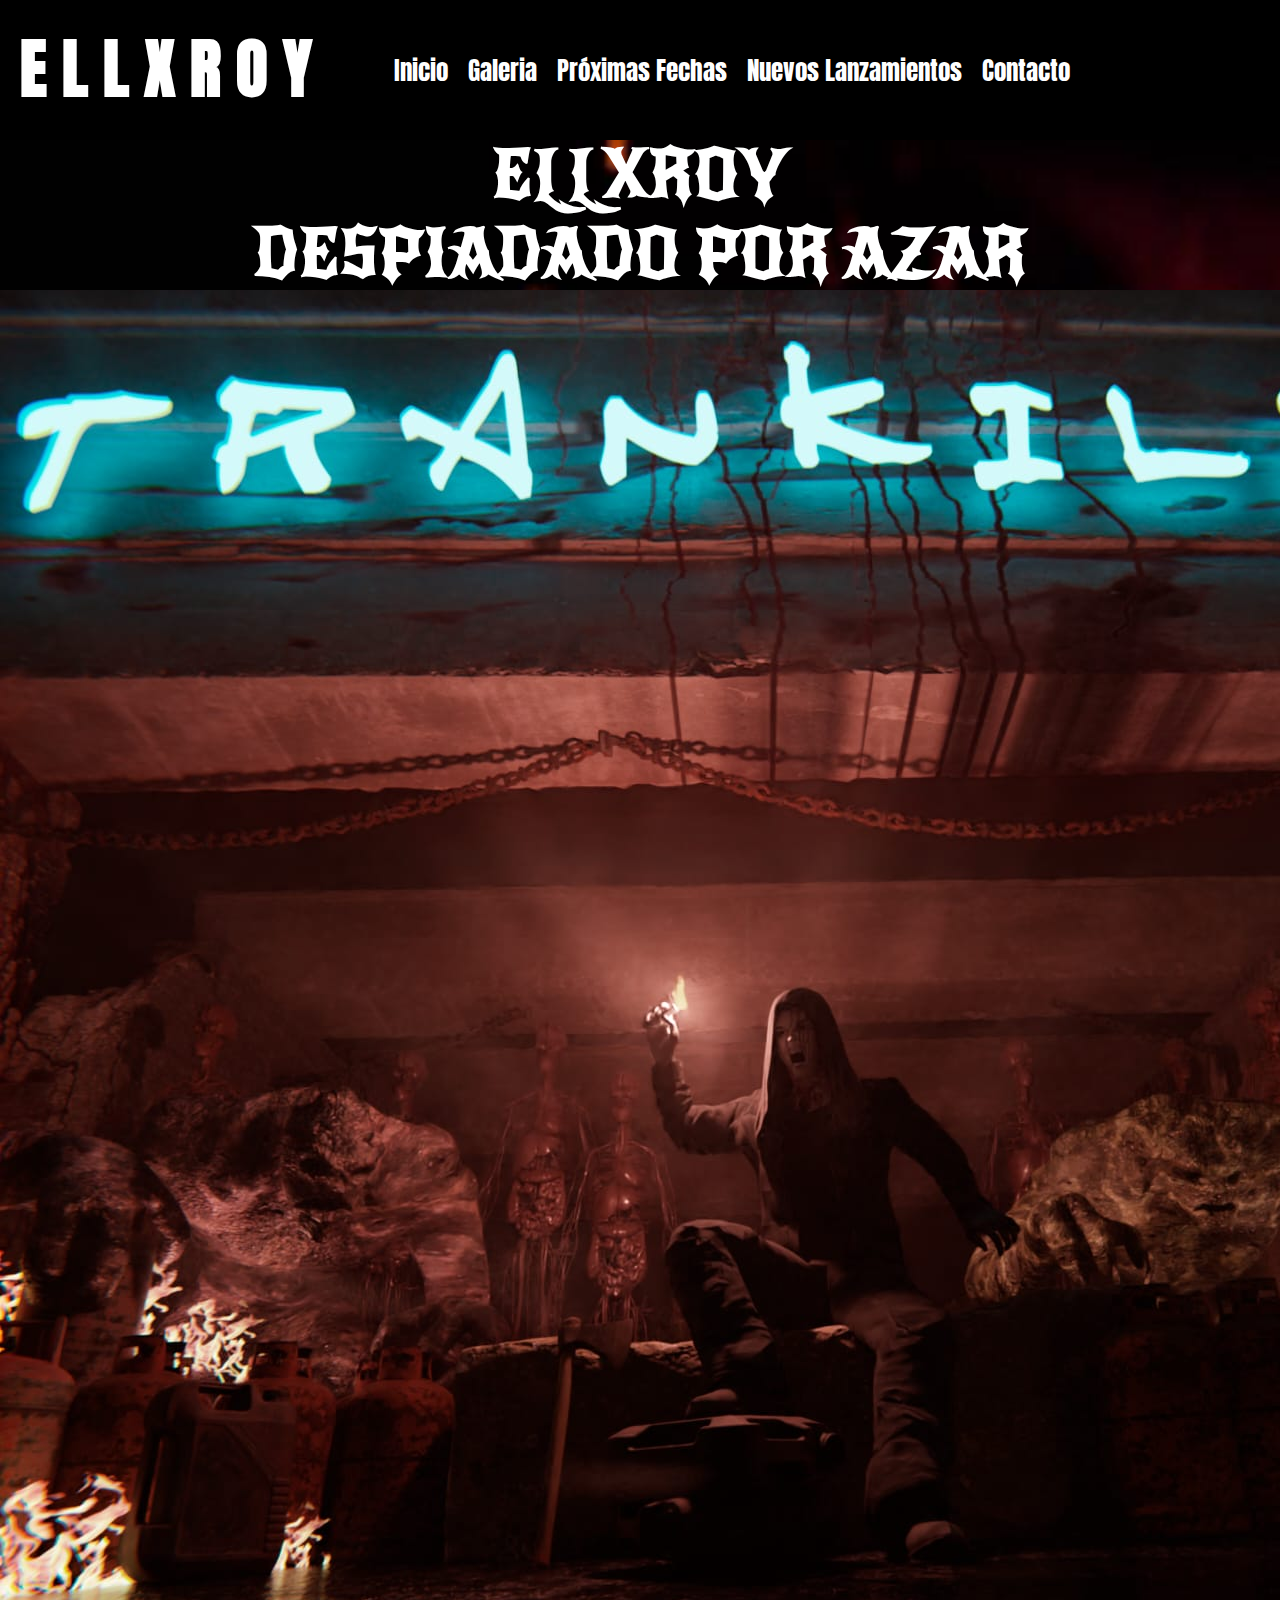
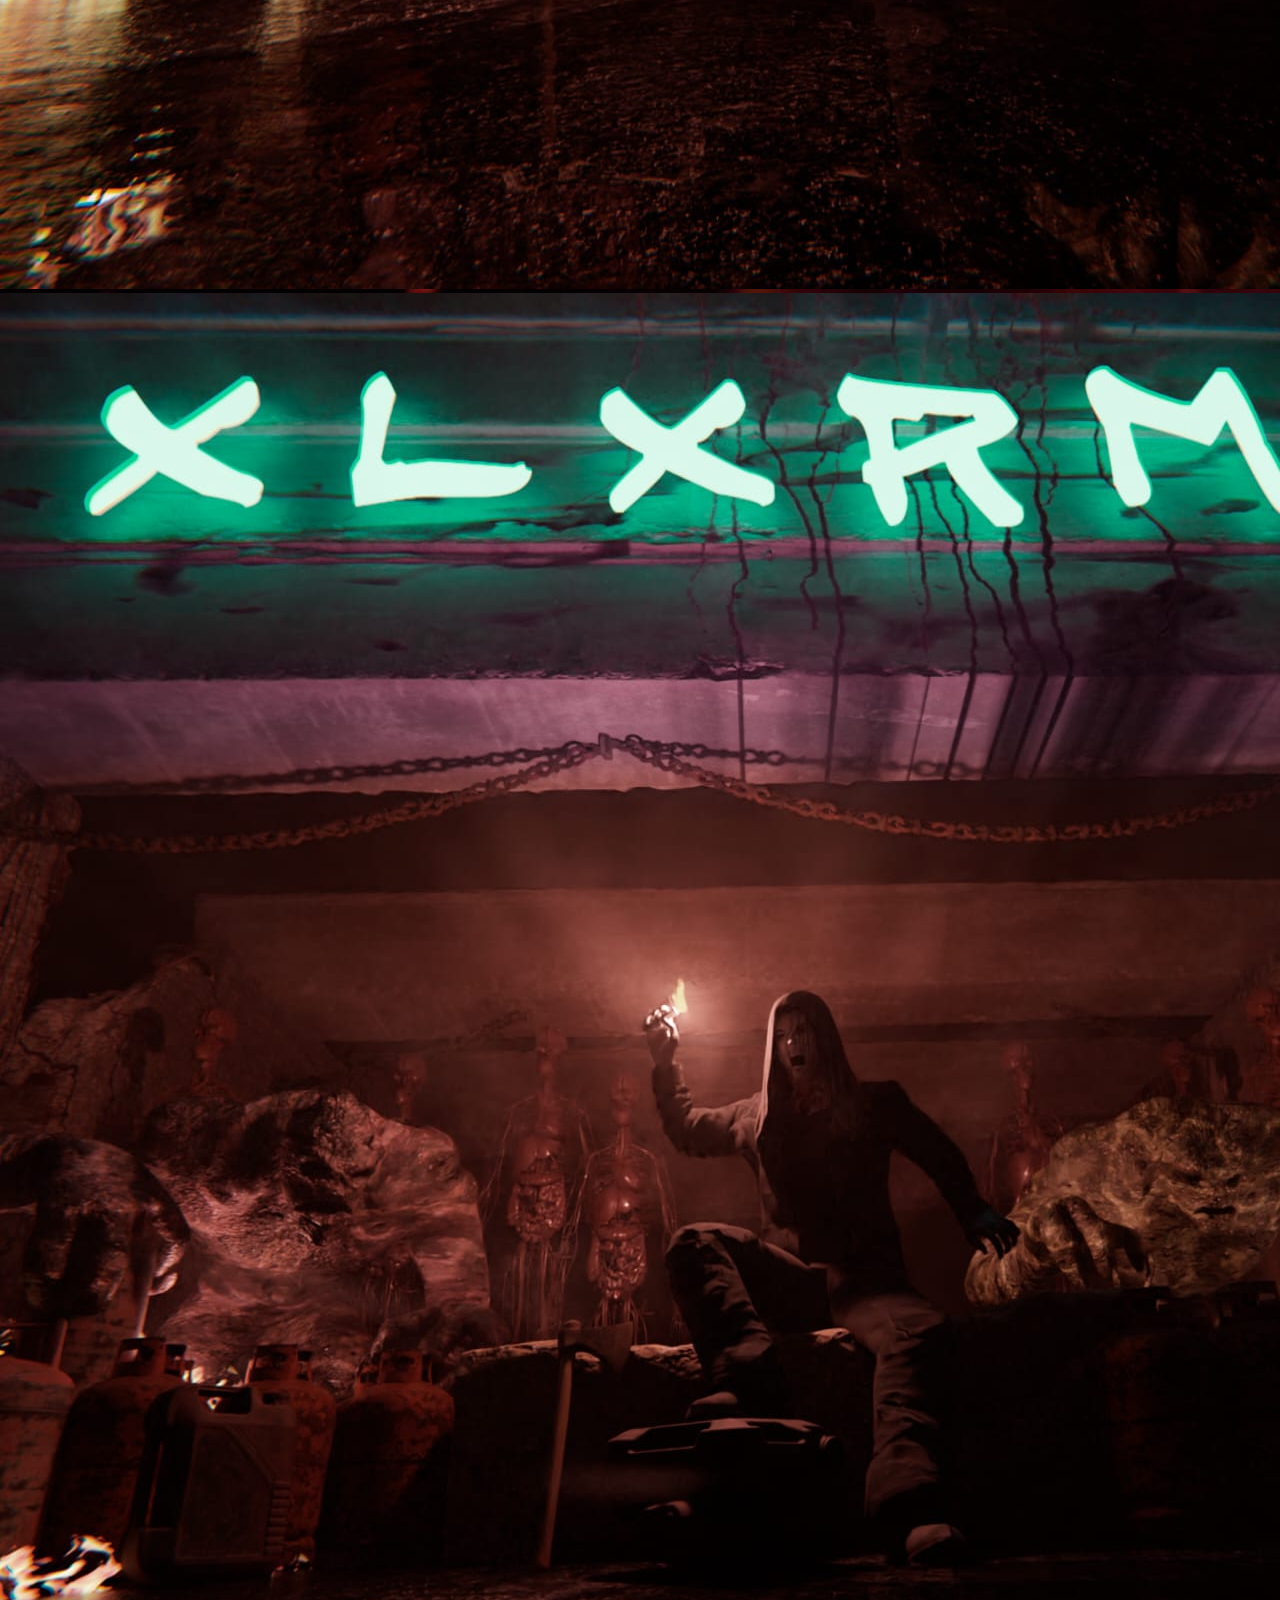
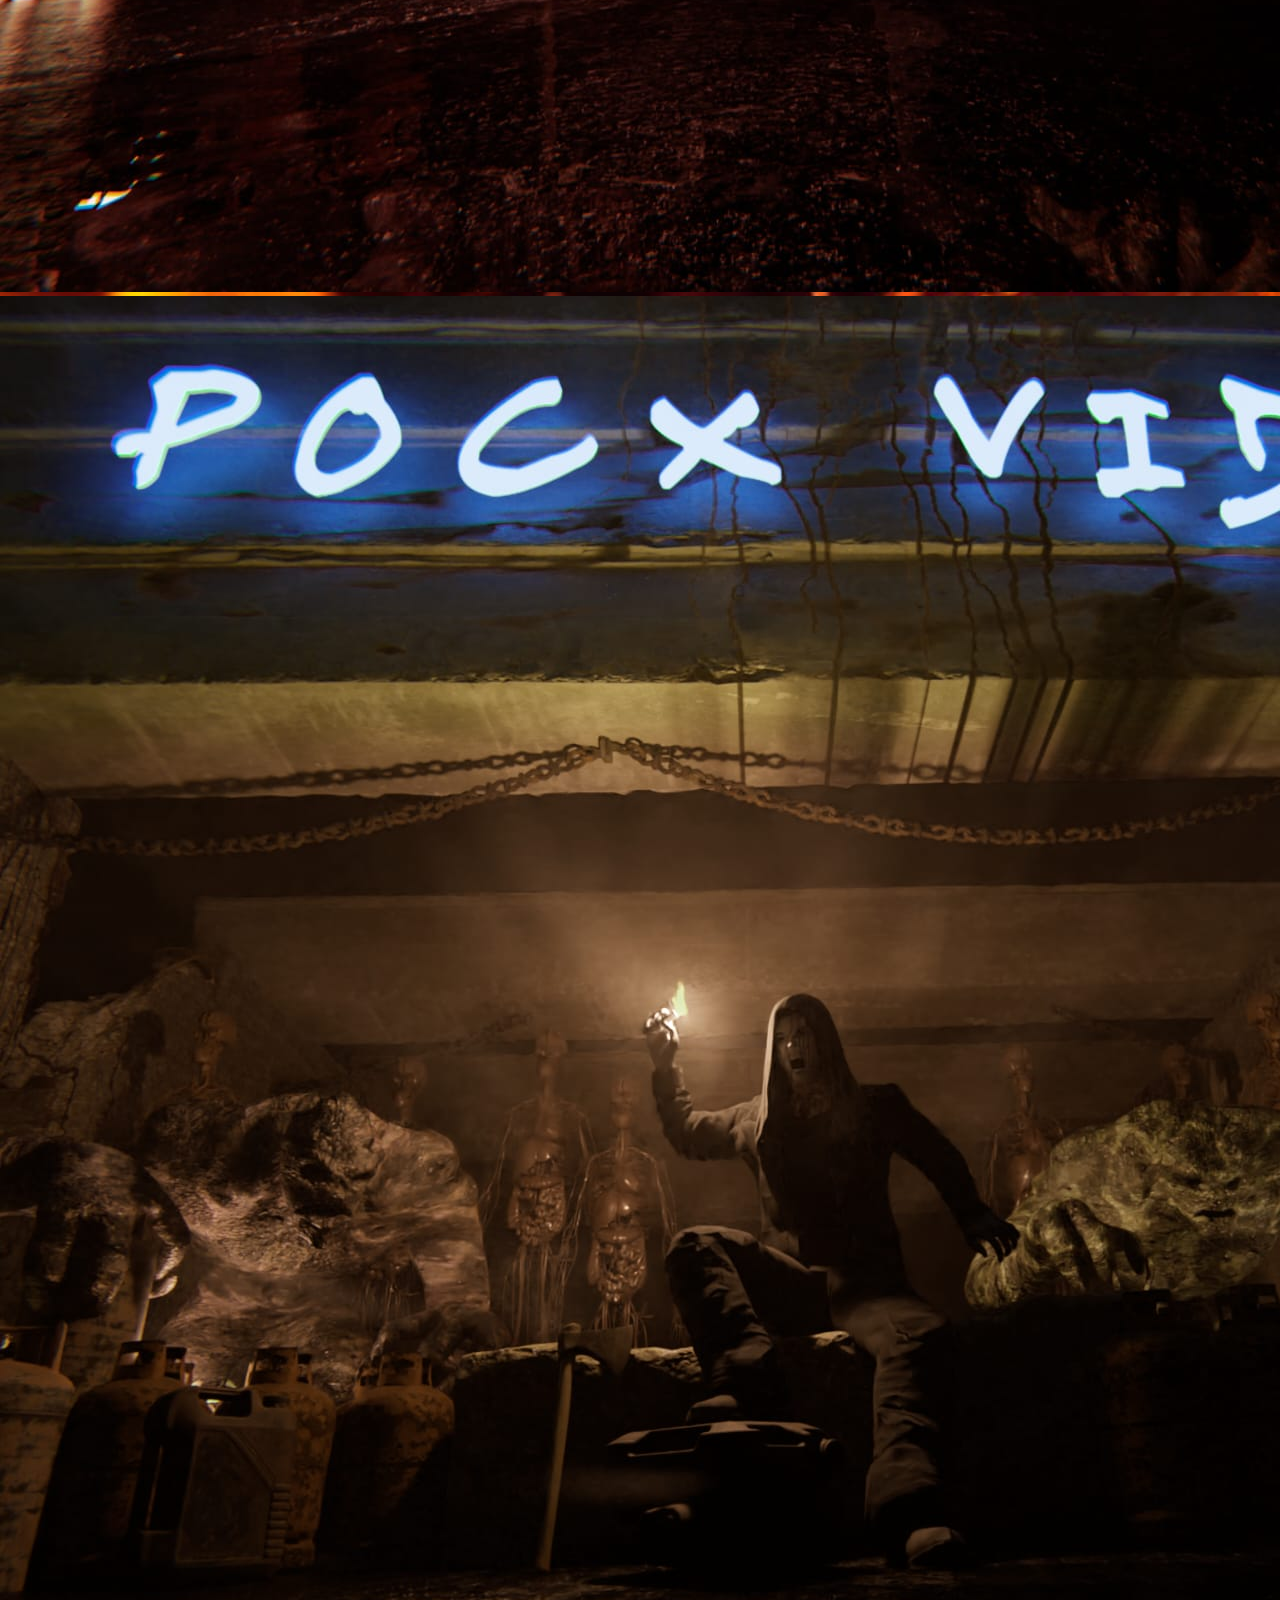
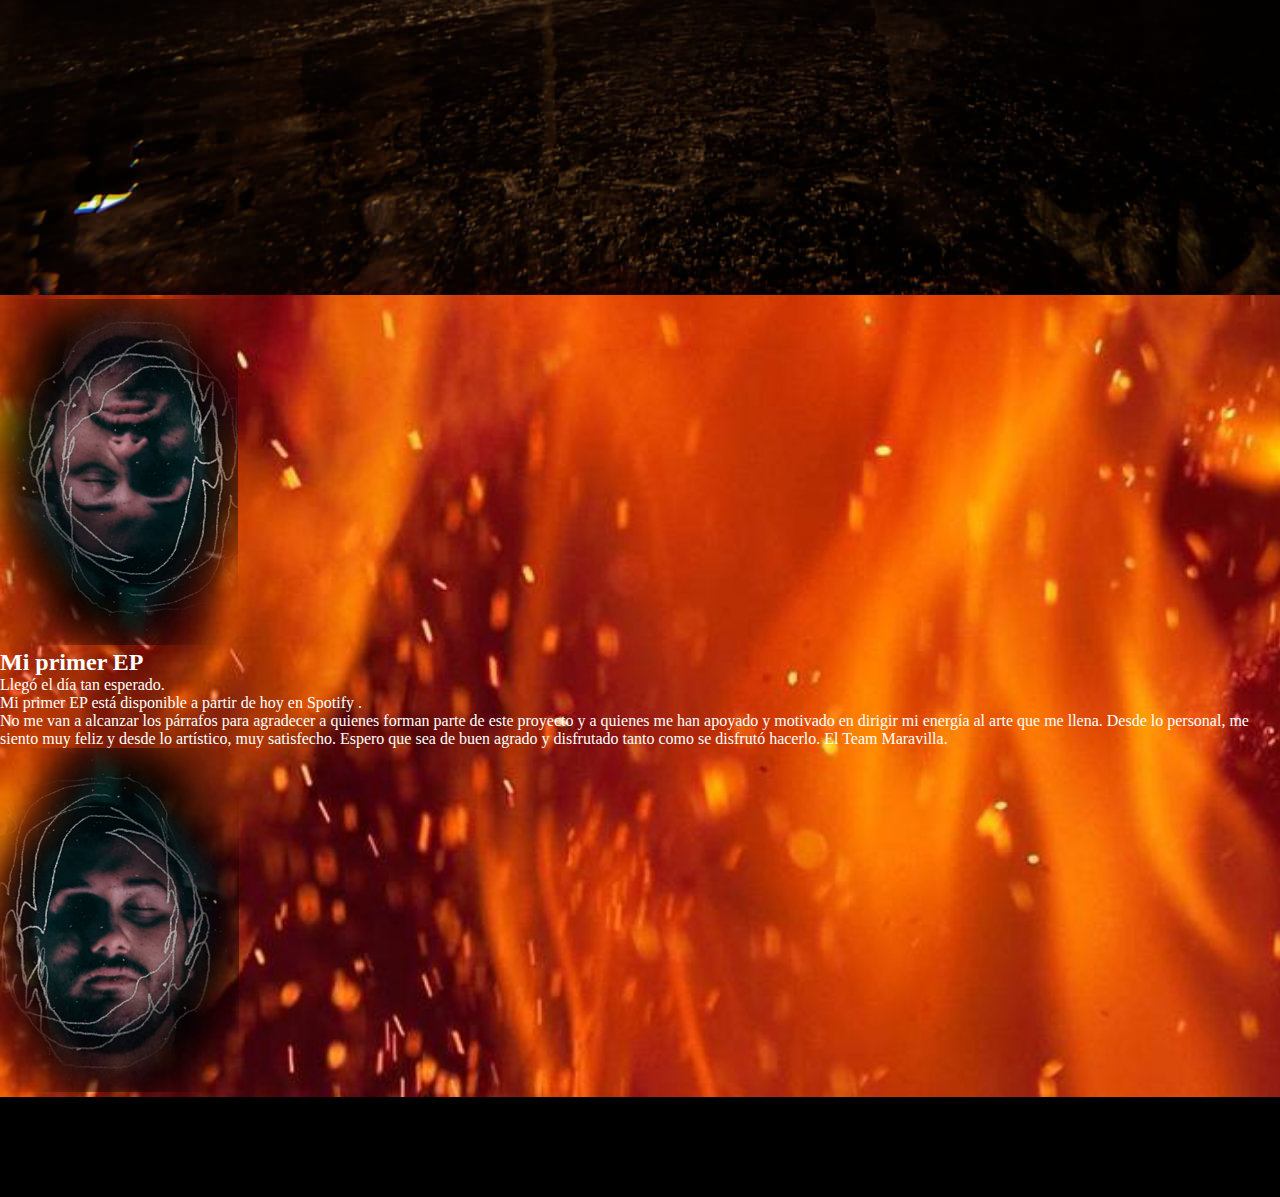
==== commit b2a894cb: "ProyectoFinal" ====
--- a/index.html
+++ b/index.html
@@ -5,6 +5,10 @@
     <meta charset="UTF-8">
     <meta http-equiv="X-UA-Compatible" content="IE=edge">
     <meta name="viewport" content="width=device-width, initial-scale=1.0">
+    <meta name="keywords" content="musica, sonido, beats, redes sociales, rap, trap, gore, ellxroy, tranquila, composicion, letras, oscuro , emiliano lacosta, cansiones, ep">
+    <meta name="description" content="Ellxroy es un proyecto de Emiliano Lacosta, musico por hobby que da vida a ellxroy con un estilo de rap gore fuera de lo comun y de lo visto en este estilo musical, se encuenta principalmente junto a otsuwa encargado de los beats en conjunto con ellxroy. " >
+    <meta name="city" content="Buenos Aires">
+    <meta name="lenguage" content="Spanish">
     <link href="https://cdn.jsdelivr.net/npm/bootstrap@5.1.3/dist/css/bootstrap.min.css" rel="stylesheet"
         integrity="sha384-1BmE4kWBq78iYhFldvKuhfTAU6auU8tT94WrHftjDbrCEXSU1oBoqyl2QvZ6jIW3" crossorigin="anonymous">
     <script src="https://cdn.jsdelivr.net/npm/bootstrap@5.1.3/dist/js/bootstrap.bundle.min.js"
@@ -27,9 +31,9 @@
         </div>
         <nav>
             <ul class="menu">
-                <li><a href="index.html">Inicio</a></li>
+                <li> <a href="index.html">Inicio</a></li>
                 <li> <a href="./secciones/galeria.html">Galeria</a></li>
-                <li><a href="./secciones/proximasFechas.html">Próximas Fechas</a></li>
+                <li> <a href="./secciones/proximasFechas.html">Próximas Fechas</a></li>
                 <li> <a href="./secciones/nuevoLanzamiento.html">Nuevos Lanzamientos</a></li>
                 <li> <a href="./secciones/contacto.html">Contacto</a> </li>
             </ul>
@@ -37,7 +41,8 @@
     </header>
     <main class="fondo">
         <section class="encabezado">
-            <h1> DESPIADADO POR AZAR</h1>
+            <h1> ELLXROY </h1>
+            <h2>DESPIADADO POR AZAR</h2>
         </section>
         <div class="d-flex justify-content-center p-3 mb-2 bg-transparent text-dark" id="carouselExampleSlidesOnly" class="carousel slide" data-bs-ride="carousel">
             <div class="carousel-inner carouselIndex data-interval=3000 ">
@@ -59,7 +64,7 @@
                 </article>
                 <article class="col-12 col-lg-6 ">
                     <h2 class="fw-bold display-3 text-center fuentealh2 " > Mi primer EP </h2> 
-                    <p class=" text-center mt-4  fs-lg-5"> Llegó el día tan esperado. <br> Mi primer EP está disponible a partir de hoy en Spotify . <br> No me
+                    <p class=" text-center mt-4  fs-lg-5 fuentealh2 "> Llegó el día tan esperado. <br> Mi primer EP está disponible a partir de hoy en Spotify . <br> No me
                         van a alcanzar los párrafos para agradecer a quienes forman parte de este proyecto y a quienes me han
                         apoyado y motivado en dirigir mi
                         energía al arte que me llena. Desde lo personal, me siento muy feliz y desde lo artístico, muy
--- a/estilo.css
+++ b/estilo.css
@@ -1,172 +1,1715 @@
 * {
+  margin: 0;
+  padding: 0;
+  background-color: rgba(0, 0, 0, 0);
+  color: white;
+  box-sizing: border-box;
+}
+
+/*----------------Header todas las secciones------------------------*/
+body {
+  background-color: rgb(0, 0, 0);
+}
+
+header {
+  width: 100%;
+  height: 140px;
+  display: flex;
+  background-color: rgb(0, 0, 0);
+}
+header .logo {
+  width: 30%;
+  height: 100%;
+  align-items: center;
+  animation-name: logo;
+  animation-duration: 9s;
+}
+header h2 {
+  color: white;
+  font-size: 65PX;
+  font-family: "Anton";
+  padding: 20px;
+  animation-name: logo;
+  animation-duration: 5s;
+  animation-iteration-count: infinite;
+}
+@keyframes logo {
+  40% {
+    color: brown;
+  }
+  60% {
+    color: black;
+  }
+  100% {
+    color: white;
+  }
+}
+
+.menu {
+  height: 100%;
+  width: 100%;
+  display: flex;
+  align-items: center;
+  justify-content: space-around;
+}
+.menu li {
+  font-size: 25px;
+  font-family: "Anton";
+  list-style: none;
+  margin: 10px;
+  text-align: center;
+}
+.menu a {
+  color: white;
+  text-decoration: none;
+}
+.menu a:hover {
+  color: red;
+}
+
+/*------------------index---------------*/
+.carousel-inner {
+  width: 45%;
+}
+
+.fondo {
+  background-image: url(./Imagenes/fondo/descarga.jpg);
+  background-size: cover;
+  height: 100%;
+  width: 100%;
+}
+
+.encabezado {
+  width: 100%;
+  height: 150px;
+  display: flex;
+  flex-direction: column;
+  justify-content: center;
+  align-items: center;
+  background-color: rgba(0, 0, 0, 0);
+}
+.encabezado h1 {
+  font-family: "New Rocker";
+  color: white;
+  font-size: 65px;
+  background-color: rgba(255, 0, 0, 0);
+}
+.encabezado h2 {
+  font-family: "New Rocker";
+  color: white;
+  font-size: 65px;
+  background-color: rgba(255, 0, 0, 0);
+}
+
+/*------------------footer general---------------*/
+footer {
+  background-color: black;
+  height: 100px;
+  text-align: center;
+}
+footer a {
+  margin-right: 20px;
+}
+
+.fa-brands {
+  margin-top: 20px;
+  color: white;
+  font-size: 50px;
+}
+
+/*---------------------------------------------Galeria-----------------------------------------------*/
+.fondoGaleria {
+  background-image: linear-gradient(to bottom right, black, rgb(43, 2, 2), rgb(153, 26, 26));
+}
+
+.t1 {
+  transition: all height 1s;
+}
+
+.t1:hover {
+  height: 140%;
+  width: 140%;
+  z-index: 2;
+}
+
+.secciones, .section3, .section2, .section1 {
+  width: 100%;
+  height: 500px;
+  display: flex;
+  flex-direction: column;
+  background-color: rgba(143, 1, 1, 0);
+  align-items: center;
+  justify-content: center;
+}
+.secciones h2, .section3 h2, .section2 h2, .section1 h2 {
+  font-size: 50px;
+  font-family: "Roboto";
+  background-color: rgba(0, 0, 0, 0);
+}
+
+.hitSalvadxr {
+  display: grid;
+  height: 800px;
+  width: 90%;
+  padding: 15px;
+  background-color: rgba(0, 0, 0, 0);
+  gap: 5px;
+}
+
+.hit1 {
+  grid-column: 1/2;
+  grid-row: 1/3;
+  background-image: url(./Imagenes/Galeria/HitSalvador/HITSALVADOR.jpg);
+  background-size: cover;
+  background-position: center;
+}
+
+.hit2 {
+  grid-column: 2/3;
+  grid-row: 1/3;
+  background-image: url(./Imagenes/Galeria/HitSalvador/HIT1.jpg);
+  background-size: cover;
+  background-position: center;
+}
+
+.hit3 {
+  grid-column: 3/4;
+  grid-row: 1/2;
+  background-image: url(./Imagenes/Galeria/HitSalvador/HIT2.jpg);
+  background-size: cover;
+  background-position: center;
+}
+
+.hit4 {
+  grid-column: 3/4;
+  grid-row: 2/3;
+  background-image: url(./Imagenes/Galeria/HitSalvador/HIT4.jpg);
+  background-size: cover;
+  background-position: center;
+}
+
+.hit5 {
+  grid-column: 1/2;
+  grid-row: 3/4;
+  background-image: url(./Imagenes/Galeria/HitSalvador/HIT5.jpg);
+  background-size: cover;
+  background-position: center;
+}
+
+.hit6 {
+  grid-column: 1/2;
+  grid-row: 4/5;
+  background-image: url(./Imagenes/Galeria/HitSalvador/HIT6.jpg);
+  background-size: cover;
+  background-position: center;
+}
+
+.hit7 {
+  grid-column: 2/3;
+  grid-row: 3/5;
+  background-image: url(./Imagenes/Galeria/HitSalvador/HIT7.jpg);
+  background-size: cover;
+  background-position: center;
+}
+
+.hit8 {
+  grid-column: 3/4;
+  grid-row: 3/5;
+  background-image: url(./Imagenes/Galeria/HitSalvador/HIT8.jpg);
+  background-size: cover;
+  background-position: center;
+}
+
+/*----------------*/
+.oscuro {
+  display: grid;
+  height: 800px;
+  width: 90%;
+  grid-column: 350px;
+  grid-template-areas: "foto1 foto2 foto3";
+  padding: 15px;
+  background-color: rgba(0, 0, 0, 0);
+  gap: 5px;
+}
+
+/*-mapa-*/
+.foto1 {
+  grid-area: foto1;
+  background-image: url(./Imagenes/Galeria/oscuro/osc1.png);
+  background-size: cover;
+  background-position: center;
+}
+
+.foto2 {
+  grid-area: foto2;
+  background-image: url(./Imagenes/Galeria/oscuro/osc2.png);
+  background-size: cover;
+  background-position: center;
+}
+
+.foto3 {
+  grid-area: foto3;
+  background-image: url(./Imagenes/Galeria/oscuro/osc3.png);
+  background-size: cover;
+  background-position: center;
+}
+
+.section3 {
+  height: 800px;
+}
+
+.ultimaFecha {
+  display: grid;
+  height: 900px;
+  width: 90%;
+  padding: 15px;
+  background-color: rgba(0, 0, 0, 0);
+  gap: 4px;
+}
+
+.photo1 {
+  grid-column: 2/3;
+  grid-row: 3/4;
+  background-image: url(./Imagenes/Galeria/ultimaFecha/ultimafecha.jpg);
+  background-size: cover;
+  background-position: center;
+}
+
+.photo2 {
+  grid-column: 1/2;
+  grid-row: 3/4;
+  background-image: url(./Imagenes/Galeria/ultimaFecha/EMI\ FOTO\ ROJA.jpg);
+  background-size: cover;
+  background-position: center;
+}
+
+.photo3 {
+  grid-column: 1/3;
+  grid-row: 1/3;
+  background-image: url(./Imagenes/Galeria/ultimaFecha/IMG_20220115_225149413.jpg);
+  background-size: cover;
+  background-position: center;
+}
+
+/*------------------------------------ Pagina Proximas fechas----------------------------------------*/
+.fondoprox {
+  background-image: linear-gradient(rgba(52, 54, 70, 0.493), rgb(68, 13, 13), black);
+  background-size: auto;
+}
+
+.proxh2 {
+  height: 170px;
+  font-family: "Antonio";
+  text-shadow: 0 0 30px rgba(163, 51, 7, 0.952);
+  font-weight: bold;
+  text-align: center;
+  font-size: 200px;
+  background-image: url(./Imagenes/fondo/descarga.jpg);
+  background-size: contain;
+  background-position: cover;
+}
+
+.textoProximafecha {
+  display: flex;
+  align-items: center;
+  justify-content: center;
+  flex-direction: column;
+  align-items: center;
+  background-color: rgba(0, 0, 0, 0);
+}
+.textoProximafecha h1 {
+  height: 100px;
+  font-family: "Antonio";
+  font-size: 50px;
+  background-color: rgba(0, 0, 0, 0);
+}
+.textoProximafecha p {
+  height: 100px;
+  font-family: "Antonio";
+  font-size: 40px;
+  background-color: rgba(0, 0, 0, 0);
+  text-align: center;
+}
+.textoProximafecha p strong {
+  background-color: rgba(0, 0, 0, 0);
+}
+
+.mapita {
+  display: flex;
+  justify-content: center;
+  align-items: center;
+  background-color: rgba(0, 0, 0, 0);
+}
+
+.bandas {
+  background-color: rgba(0, 0, 0, 0);
+}
+.bandas h3 {
+  text-align: center;
+  height: 100px;
+  font-family: "Antonio";
+  font-size: 50px;
+  background-color: rgba(0, 0, 0, 0);
+  text-shadow: 0 0 20px rgb(255, 94, 0);
+}
+
+/*--------------------------------------nuevo lanzamiento--------------------*/
+.cardEstilo {
+  background-color: black;
+  box-shadow: 1rem 1rem 1rem 2rem rgba(34, 147, 167, 0.596);
+  border-radius: 10px;
+}
+
+.fontDeLaCard {
+  font-family: "New Rocker";
+}
+
+/*--------------------------------contacto-----------------*/
+.negro {
+  background-color: black;
+}
+
+.contacto {
+  display: flex;
+  flex-direction: column;
+  justify-content: center;
+  font-family: "Antonio";
+  padding: 20px;
+}
+.contacto h2 {
+  font-size: 55px;
+  height: 150px;
+  margin-top: 50px;
+  text-align: center;
+}
+
+.redes {
+  text-align: center;
+  font-size: 45px;
+  margin-bottom: 60px;
+}
+.redes a {
+  margin-right: 30px;
+}
+.redes i {
+  font-size: 100px;
+  color: brown;
+}
+
+@media only screen and (min-width: 250px) and (max-width: 332px) {
+  * {
     margin: 0;
     padding: 0;
+    color: white;
+    box-sizing: border-box;
+  }
+
+  body {
+    background-color: rgb(0, 0, 0);
+  }
+
+  header {
+    width: 100%;
+    height: 150px;
+    display: flex;
+    flex-direction: column;
+    justify-content: center;
+    align-items: center;
+  }
+  header .logo {
+    width: 100%;
+    height: 50%;
+    justify-content: center;
+  }
+  header h2 {
+    color: white;
+    font-size: 30PX;
+    font-family: "Anton";
+    padding: 5px;
+    text-align: center;
+  }
+
+  .menu {
+    height: 50%;
+    width: 100%;
+    display: flex;
+    align-items: center;
+  }
+  .menu li {
+    font-size: 12px;
+    font-family: "Anton";
+    list-style: none;
+    text-align: center;
+    justify-content: space-around;
+    margin: 2px;
+  }
+  .menu a {
+    color: white;
+    text-decoration: none;
+  }
+  .menu a:hover {
+    color: red;
+  }
+
+  /*------------------index---------------*/
+  .carousel-inner {
+    width: 45%;
+  }
+
+  .fondo {
+    background-image: url(./Imagenes/fondo/descarga.jpg);
+    background-size: cover;
+    height: 200vh;
+    width: 100%;
+  }
+
+  .encabezado {
+    width: 100%;
+    height: 30px;
+    display: flex;
+    justify-content: center;
+    align-items: center;
     background-color: rgba(0, 0, 0, 0);
-    color: white;
+  }
+  .encabezado h1 {
+    font-family: "New Rocker";
+    color: white;
+    font-size: 40px;
+    background-color: rgba(255, 0, 0, 0);
+  }
+  .encabezado h2 {
+    font-family: "New Rocker";
+    color: white;
+    font-size: 65px;
+    background-color: rgba(255, 0, 0, 0);
+  }
+
+  /*------------------footer general---------------*/
+  footer {
+    background-color: black;
+    height: 100px;
+    text-align: center;
+  }
+  footer a {
+    margin-right: 20px;
+  }
+
+  .fa-brands {
+    margin-top: 22px;
+    color: white;
+    font-size: 45px;
+  }
+
+  /*---------------------------------------------Galeria-----------------------------------------------*/
+  .fondoGaleria {
+    background-image: linear-gradient(to bottom right, black, rgb(43, 2, 2), rgb(153, 26, 26));
+  }
+
+  .section1 {
+    width: 100%;
+    height: 500px;
+    display: flex;
+    flex-direction: column;
+    background-color: rgba(143, 1, 1, 0);
+    align-items: center;
+    justify-content: center;
+    padding: 3px;
+  }
+  .section1 h2 {
+    font-size: 40px;
+    font-family: "Roboto";
+  }
+
+  .hitSalvadxr {
+    display: grid;
+    height: 100%;
+    width: 90%;
+    padding: 15px;
+    background-color: rgba(0, 0, 0, 0);
+    gap: 5px;
+    grid-template-columns: 1fr 1fr;
+    grid-template-rows: 1fr 1fr 1fr 1fr;
+  }
+
+  .hit1 {
+    background-image: url(./Imagenes/Galeria/HitSalvador/HITSALVADOR.jpg);
+    background-size: cover;
+    background-position: center;
+  }
+
+  .hit2 {
+    background-image: url(./Imagenes/Galeria/HitSalvador/HIT1.jpg);
+    background-size: cover;
+    background-position: center;
+  }
+
+  .hit3 {
+    background-image: url(./Imagenes/Galeria/HitSalvador/HIT2.jpg);
+    background-size: cover;
+    background-position: center;
+  }
+
+  .hit4 {
+    background-image: url(./Imagenes/Galeria/HitSalvador/HIT4.jpg);
+    background-size: cover;
+    background-position: center;
+  }
+
+  .hit5 {
+    background-image: url(./Imagenes/Galeria/HitSalvador/HIT5.jpg);
+    background-size: cover;
+    background-position: center;
+  }
+
+  .hit6 {
+    background-image: url(./Imagenes/Galeria/HitSalvador/HIT6.jpg);
+    background-size: cover;
+    background-position: center;
+  }
+
+  .hit7 {
+    background-image: url(./Imagenes/Galeria/HitSalvador/HIT7.jpg);
+    background-size: cover;
+    background-position: center;
+  }
+
+  .hit8 {
+    background-image: url(./Imagenes/Galeria/HitSalvador/HIT8.jpg);
+    background-size: cover;
+    background-position: center;
+  }
+
+  .section2 {
+    width: 100%;
+    height: 500px;
+    display: flex;
+    flex-direction: column;
+    background-color: rgba(143, 1, 1, 0);
+    align-items: center;
+    justify-content: center;
+  }
+
+  .section2 h2 {
+    text-align: center;
+    font-size: 40px;
+    font-family: "Roboto";
+  }
+
+  .oscuro {
+    display: grid;
+    grid-template-areas: "foto1" "foto2" "foto3";
+    gap: 5px;
+    height: 100%;
+    width: 90%;
+    padding: 15px;
+    background-color: rgba(0, 0, 0, 0);
+  }
+
+  .foto1 {
+    grid-area: foto1;
+    background-image: url(./Imagenes/Galeria/oscuro/osc1.png);
+    background-size: cover;
+    background-position: center;
+  }
+
+  .foto2 {
+    grid-area: foto2;
+    background-image: url(./Imagenes/Galeria/oscuro/osc2.png);
+    background-size: cover;
+    background-position: center;
+  }
+
+  .foto3 {
+    grid-area: foto3;
+    background-image: url(./Imagenes/Galeria/oscuro/osc3.png);
+    background-size: cover;
+    background-position: center;
+  }
+
+  .section3 {
+    width: 100%;
+    height: 100%;
+    display: flex;
+    flex-direction: column;
+    background-color: rgba(143, 1, 1, 0);
+    align-items: center;
+    justify-content: center;
+  }
+
+  .section3 h2 {
+    font-size: 40px;
+    font-family: "Roboto";
+  }
+
+  .ultimaFecha {
+    display: grid;
+    grid-template-areas: "photo1" "photo2" "photo3";
+    gap: 5px;
+    height: 500px;
+    width: 90%;
+    padding: 15px;
+    background-color: rgba(0, 0, 0, 0);
+  }
+
+  .photo1 {
+    grid-area: photo1;
+    background-image: url(./Imagenes/Galeria/ultimaFecha/ultimafecha.jpg);
+    background-size: cover;
+    background-position: center;
+  }
+
+  .photo2 {
+    grid-area: photo2;
+    background-image: url(./Imagenes/Galeria/ultimaFecha/EMI\ FOTO\ ROJA.jpg);
+    background-size: cover;
+    background-position: center;
+  }
+
+  .photo3 {
+    grid-area: photo3;
+    background-image: url(./Imagenes/Galeria/ultimaFecha/IMG_20220115_225149413.jpg);
+    background-size: cover;
+    background-position: center;
+  }
+}
+/*------------------------------------ Pagina Proximas fechas----------------------------------------*/
+.fondoprox {
+  background-image: linear-gradient(rgba(52, 54, 70, 0.493), rgb(68, 13, 13), black);
+}
+
+.proxh2 {
+  font-family: "Antonio";
+  font-size: 35px;
+  text-shadow: 0 0 30px rgba(163, 51, 7, 0.952);
+  font-weight: bold;
+  text-align: center;
+  text-transform: uppercase;
+  background-image: url(./Imagenes/fondo/descarga.jpg);
+  background-size: contain;
+  background-position: cover;
+}
+
+.textoProximafecha {
+  flex-direction: column;
+  background-color: rgba(0, 0, 0, 0);
+  height: auto;
+}
+.textoProximafecha h1 {
+  font-family: "Antonio";
+  font-size: 20px;
+  background-color: rgba(0, 0, 0, 0);
+}
+.textoProximafecha p {
+  font-family: "Antonio";
+  font-size: 10px;
+  background-color: rgba(0, 0, 0, 0);
+  text-align: center;
+  margin-top: 10px;
+}
+.textoProximafecha p strong {
+  background-color: rgba(0, 0, 0, 0);
+}
+
+.mapita {
+  display: flex;
+  justify-content: center;
+  align-items: center;
+  background-color: rgba(0, 0, 0, 0);
+}
+
+.bandas {
+  display: flex;
+  flex-direction: column;
+  justify-content: center;
+  align-items: center;
+  background-color: rgba(0, 0, 0, 0);
+}
+.bandas h3 {
+  text-align: center;
+  height: 100px;
+  margin-top: 50px;
+  font-family: "Antonio";
+  font-size: 50px;
+  background-color: rgba(0, 0, 0, 0);
+}
+
+/*--------------------------------contacto-----------------*/
+.negro {
+  background-color: black;
+}
+
+.contacto {
+  display: flex;
+  flex-direction: column;
+  justify-content: center;
+  font-family: "Antonio";
+  padding: 10px;
+}
+.contacto h2 {
+  font-size: 55px;
+  height: 80%;
+  margin-top: 5%;
+  text-align: center;
+}
+
+.redes {
+  text-align: center;
+  font-size: 45px;
+  margin-bottom: 60px;
+}
+.redes a {
+  margin-right: 30px;
+}
+.redes i {
+  font-size: 100px;
+  color: brown;
+}
+
+/*----------------------Nuevos lanzamientos------------------*/
+.cardEstilo {
+  background-color: black;
+  box-shadow: 1rem 1rem 1rem 2rem rgba(34, 147, 167, 0.596);
+  border-radius: 10px;
+}
+
+.fontDeLaCard {
+  font-family: "New Rocker";
+}
+
+@media only screen and (min-width: 332px) and (max-width: 600px) {
+  * {
+    margin: 0;
+    padding: 0;
     box-sizing: border-box;
-}
-
-/*----------------Header todas las secciones------------------------*/
-
-header {
+  }
+
+  body {
+    background-color: rgb(0, 0, 0);
+    width: 100%;
+  }
+
+  header {
+    width: 100%;
+    height: 150px;
+    display: flex;
+    flex-direction: column;
+    justify-content: center;
+    align-items: center;
+  }
+
+  header .logo {
+    width: 100%;
+    height: 50%;
+    justify-content: center;
+  }
+  header .logo h2 {
+    color: white;
+    font-size: 35PX;
+    font-family: "Anton";
+    padding: 5px;
+    text-align: center;
+    margin-top: 10px;
+  }
+
+  .menu {
+    display: flex;
+    width: auto;
+    padding: 0 !important;
+    margin-left: 10px;
+    margin-right: 10px;
+    justify-content: space-around;
+  }
+  .menu li {
+    margin-right: 2px;
+    font-size: 16px;
+    font-family: "Anton";
+    list-style: none;
+    text-align: center;
+    padding: 0 !important;
+  }
+  .menu a {
+    color: white;
+    text-decoration: none;
+  }
+  .menu a:hover {
+    color: red;
+  }
+
+  /*------------------index---------------*/
+  .carousel-inner {
+    width: 80%;
+  }
+
+  .fondo {
+    background-image: url(./Imagenes/fondo/descarga.jpg);
+    background-size: cover;
+    height: 100%;
+    width: 100%;
+  }
+
+  .encabezado {
     width: 100%;
     height: 140px;
     display: flex;
+    justify-content: center;
+    align-items: center;
+    background-color: rgba(0, 0, 0, 0);
+  }
+  .encabezado h1 {
+    font-family: "New Rocker";
+    color: white;
+    font-size: 38px;
+    background-color: rgba(255, 0, 0, 0);
+    text-align: center;
+  }
+  .encabezado h2 {
+    font-family: "New Rocker";
+    color: white;
+    font-size: 38px;
+    background-color: rgba(255, 0, 0, 0);
+    text-align: center;
+  }
+
+  /*------------------footer general---------------*/
+  footer {
     background-color: black;
-}
-
-header .logo {
-    width: 30%;
+    height: 100px;
+    text-align: center;
+  }
+
+  footer a {
+    margin-right: 20px;
+  }
+
+  .fa-brands {
+    margin-top: 22px;
+    color: white;
+    font-size: 45px;
+  }
+
+  /*---------------------------------------------Galeria-----------------------------------------------*/
+  .fondoGaleria {
+    background-image: linear-gradient(to bottom right, black, rgb(43, 2, 2), rgb(153, 26, 26));
+  }
+
+  .section1 {
+    width: 100%;
+    height: 500px;
+    display: flex;
+    flex-direction: column;
+    background-color: rgba(143, 1, 1, 0);
+    align-items: center;
+    justify-content: center;
+    padding: 3px;
+  }
+
+  .section1 h2 {
+    font-size: 40px;
+    font-family: "Roboto";
+  }
+
+  .hitSalvadxr {
+    display: grid;
     height: 100%;
-    align-items: center;
-    animation-name: logo;
-    animation-duration: 10s;
-}
-
-@keyframes logo {
-    33% {
-        color: brown;
-    }
-
-    66% {
-        color: black;
-    }
-
-    100% {
-        color: white;
-    }
-
-}
-
-header .logo h2 {
-    color: white;
-    font-size: 65PX;
-    font-family: 'Anton';
+    width: 90%;
+    padding: 15px;
+    background-color: rgba(0, 0, 0, 0);
+    gap: 5px;
+    grid-template-columns: 1fr 1fr;
+    grid-template-rows: 1fr 1fr 1fr 1fr;
+  }
+
+  .hit1 {
+    background-image: url(./Imagenes/Galeria/HitSalvador/HITSALVADOR.jpg);
+    background-size: cover;
+    background-position: center;
+  }
+
+  .hit2 {
+    background-image: url(./Imagenes/Galeria/HitSalvador/HIT1.jpg);
+    background-size: cover;
+    background-position: center;
+  }
+
+  .hit3 {
+    background-image: url(./Imagenes/Galeria/HitSalvador/HIT2.jpg);
+    background-size: cover;
+    background-position: center;
+  }
+
+  .hit4 {
+    background-image: url(./Imagenes/Galeria/HitSalvador/HIT4.jpg);
+    background-size: cover;
+    background-position: center;
+  }
+
+  .hit5 {
+    background-image: url(./Imagenes/Galeria/HitSalvador/HIT5.jpg);
+    background-size: cover;
+    background-position: center;
+  }
+
+  .hit6 {
+    background-image: url(./Imagenes/Galeria/HitSalvador/HIT6.jpg);
+    background-size: cover;
+    background-position: center;
+  }
+
+  .hit7 {
+    background-image: url(./Imagenes/Galeria/HitSalvador/HIT7.jpg);
+    background-size: cover;
+    background-position: center;
+  }
+
+  .hit8 {
+    background-image: url(./Imagenes/Galeria/HitSalvador/HIT8.jpg);
+    background-size: cover;
+    background-position: center;
+  }
+
+  .section2 {
+    width: 100%;
+    height: 500px;
+    display: flex;
+    flex-direction: column;
+    background-color: rgba(143, 1, 1, 0);
+    align-items: center;
+    justify-content: center;
+  }
+
+  .section2 h2 {
+    text-align: center;
+    font-size: 40px;
+    font-family: "Roboto";
+  }
+
+  .oscuro {
+    display: grid;
+    grid-template-areas: "foto1" "foto2" "foto3";
+    gap: 5px;
+    height: 100%;
+    width: 90%;
+    padding: 15px;
+    background-color: rgba(0, 0, 0, 0);
+  }
+
+  .foto1 {
+    grid-area: foto1;
+    background-image: url(./Imagenes/Galeria/oscuro/osc1.png);
+    background-size: cover;
+    background-position: center;
+  }
+
+  .foto2 {
+    grid-area: foto2;
+    background-image: url(./Imagenes/Galeria/oscuro/osc2.png);
+    background-size: cover;
+    background-position: center;
+  }
+
+  .foto3 {
+    grid-area: foto3;
+    background-image: url(./Imagenes/Galeria/oscuro/osc3.png);
+    background-size: cover;
+    background-position: center;
+  }
+
+  .section3 {
+    width: 100%;
+    height: 100%;
+    display: flex;
+    flex-direction: column;
+    background-color: rgba(143, 1, 1, 0);
+    align-items: center;
+    justify-content: center;
+  }
+
+  .section3 h2 {
+    font-size: 40px;
+    font-family: "Roboto";
+  }
+
+  .ultimaFecha {
+    display: grid;
+    grid-template-areas: "photo1" "photo2" "photo3";
+    gap: 5px;
+    height: 700px;
+    width: 90%;
+    padding: 15px;
+    background-color: rgba(0, 0, 0, 0);
+  }
+
+  .photo1 {
+    grid-area: photo1;
+    background-image: url(/Imagenes/Galeria/ultimaFecha/ultimafecha.jpg);
+    background-size: cover;
+    background-position: center;
+  }
+
+  .photo2 {
+    grid-area: photo2;
+    background-image: url(/Imagenes/Galeria/ultimaFecha/EMI\ FOTO\ ROJA.jpg);
+    background-size: cover;
+    background-position: center;
+  }
+
+  .photo3 {
+    grid-area: photo3;
+    background-image: url(/Imagenes/Galeria/ultimaFecha/IMG_20220115_225149413.jpg);
+    background-size: cover;
+    background-position: center;
+  }
+}
+/*------------------------------------ Pagina Proximas fechas----------------------------------------*/
+body {
+  background-color: black;
+}
+
+.fondoprox {
+  background-image: linear-gradient(rgba(52, 54, 70, 0.493), rgb(68, 13, 13), black);
+}
+
+.imagenFechas {
+  height: 140px;
+  background-image: url(./Imagenes/NuevosLanzamientos/despiadadoPorAzar.png);
+  background-position: center;
+  background-size: cover;
+}
+
+.gridprox {
+  display: grid;
+  grid-template-areas: "prox1 mapa";
+  height: 100%;
+  padding: 30px;
+  margin-top: 30px;
+  background-color: rgba(0, 0, 0, 0);
+}
+
+.textoProximafecha {
+  grid-area: prox1;
+  display: flex;
+  align-items: center;
+  justify-content: center;
+  flex-direction: column;
+  align-items: center;
+  background-color: rgba(0, 0, 0, 0);
+  padding: 10px;
+}
+.textoProximafecha h1 {
+  height: 100px;
+  font-family: "Antonio";
+  font-size: 40px;
+  background-color: rgba(0, 0, 0, 0);
+  text-align: center;
+}
+.textoProximafecha p {
+  height: 100px;
+  font-family: "Antonio";
+  font-size: 30px;
+  background-color: rgba(0, 0, 0, 0);
+  text-align: center;
+}
+.textoProximafecha p strong {
+  background-color: rgba(0, 0, 0, 0);
+}
+
+.mapita {
+  grid-area: mapa;
+  display: flex;
+  justify-content: center;
+  align-items: center;
+  background-color: rgba(0, 0, 0, 0);
+}
+
+.mapa {
+  width: 320px;
+  height: 280px;
+}
+
+.bandas {
+  display: flex;
+  flex-direction: column;
+  justify-content: center;
+  align-items: center;
+  background-color: rgba(0, 0, 0, 0);
+}
+.bandas h3 {
+  text-align: center;
+  height: 100px;
+  margin-top: 50px;
+  font-family: "Antonio";
+  font-size: 50px;
+  background-color: rgba(0, 0, 0, 0);
+}
+
+/*------------------------------------ Pagina Proximas fechas----------------------------------------*/
+.fondoprox {
+  background-image: linear-gradient(rgba(52, 54, 70, 0.493), rgb(68, 13, 13), black);
+}
+
+.proxh2 {
+  height: 70px;
+  font-family: "Antonio";
+  text-shadow: 0 0 30px rgba(163, 51, 7, 0.952);
+  font-weight: bold;
+  text-align: center;
+  text-transform: uppercase;
+  background-image: url(./Imagenes/fondo/descarga.jpg);
+  background-size: contain;
+  background-position: cover;
+}
+
+.textoProximafecha {
+  grid-area: prox1;
+  display: flex;
+  align-items: center;
+  justify-content: center;
+  flex-direction: column;
+  align-items: center;
+  background-color: rgba(0, 0, 0, 0);
+}
+.textoProximafecha h1 {
+  height: 100px;
+  font-family: "Antonio";
+  font-size: 50px;
+  background-color: rgba(0, 0, 0, 0);
+}
+.textoProximafecha p {
+  height: 100px;
+  font-family: "Antonio";
+  font-size: 40px;
+  background-color: rgba(0, 0, 0, 0);
+  text-align: center;
+}
+.textoProximafecha p strong {
+  background-color: rgba(0, 0, 0, 0);
+}
+
+.mapita {
+  grid-area: mapa;
+  display: flex;
+  justify-content: center;
+  align-items: center;
+  background-color: rgba(0, 0, 0, 0);
+}
+
+.mapa {
+  width: 320px;
+  height: 280px;
+}
+
+.bandas {
+  display: flex;
+  flex-direction: column;
+  justify-content: center;
+  align-items: center;
+  background-color: rgba(0, 0, 0, 0);
+}
+.bandas h3 {
+  text-align: center;
+  height: 100px;
+  margin-top: 50px;
+  font-family: "Antonio";
+  font-size: 50px;
+  background-color: rgba(0, 0, 0, 0);
+}
+.bandas img {
+  height: 250px;
+}
+
+/*----------------------Nuevos lanzamientos------------------*/
+.cardEstilo {
+  background-color: black;
+  box-shadow: 1rem 1rem 1rem 2rem rgba(34, 147, 167, 0.596);
+  border-radius: 10px;
+}
+
+.fontDeLaCard {
+  font-family: "New Rocker";
+}
+
+@media only screen and (min-width: 600px) and (max-width: 800px) {
+  * {
+    margin: 0;
+    padding: 0;
+    color: white;
+    box-sizing: border-box;
+  }
+
+  body {
+    background-color: rgb(0, 0, 0);
+  }
+
+  header {
+    width: 100%;
+    height: 180px;
+    display: flex;
+    flex-direction: column;
+    justify-content: center;
+    align-items: center;
+  }
+
+  header .logo {
+    width: 100%;
+    height: 60%;
+    justify-content: center;
+  }
+
+  header .logo h2 {
+    color: white;
+    font-size: 38PX;
+    font-family: "Anton";
+    padding: 6px;
+    text-align: center;
+  }
+
+  .menu {
+    height: 40%;
+    width: 100%;
+    display: flex;
+    align-items: center;
+    justify-content: space-around;
+    margin-left: 2px;
+  }
+
+  .menu li {
+    margin: 2px;
+    font-size: 22px;
+    font-family: "Anton";
+    list-style: none;
+    margin: 2px;
+    text-align: center;
+  }
+
+  .menu a {
+    color: white;
+    text-decoration: none;
+  }
+
+  li a:hover {
+    color: red;
+  }
+
+  /*------------------index---------------*/
+  .carousel-inner {
+    width: 80%;
+  }
+
+  .fondo {
+    background-image: url(./Imagenes/fondo/descarga.jpg);
+    background-size: cover;
+    height: 100%;
+    width: 100%;
+  }
+
+  .encabezado {
+    width: 100%;
+    height: 140px;
+    display: flex;
+    justify-content: center;
+    align-items: center;
+    background-color: rgba(0, 0, 0, 0);
+  }
+  .encabezado h1 {
+    font-family: "New Rocker";
+    color: white;
+    font-size: 42px;
+    background-color: rgba(255, 0, 0, 0);
+    text-align: center;
+  }
+  .encabezado h2 {
+    font-family: "New Rocker";
+    color: white;
+    font-size: 42px;
+    background-color: rgba(255, 0, 0, 0);
+    text-align: center;
+  }
+
+  /*------------------footer general---------------*/
+  footer {
+    background-color: black;
+    height: 100px;
+    text-align: center;
+  }
+
+  footer a {
+    margin-right: 20px;
+  }
+
+  .fa-brands {
+    margin-top: 22px;
+    color: white;
+    font-size: 45px;
+  }
+
+  /*---------------------------------------------Galeria-----------------------------------------------*/
+  .fondoGaleria {
+    background-image: linear-gradient(to bottom right, black, rgb(43, 2, 2), rgb(153, 26, 26));
+  }
+
+  .section1 {
+    width: 100%;
+    height: 500px;
+    display: flex;
+    flex-direction: column;
+    background-color: rgba(143, 1, 1, 0);
+    align-items: center;
+    justify-content: center;
+    padding: 3px;
+  }
+
+  .section1 h2 {
+    font-size: 40px;
+    font-family: "Roboto";
+  }
+
+  .hitSalvadxr {
+    display: grid;
+    height: 100%;
+    width: 90%;
+    padding: 15px;
+    background-color: rgba(0, 0, 0, 0);
+    gap: 5px;
+    grid-template-columns: 1fr 1fr;
+    grid-template-rows: 1fr 1fr 1fr 1fr;
+  }
+
+  .hit1 {
+    background-image: url(./Imagenes/Galeria/HitSalvador/HITSALVADOR.jpg);
+    background-size: cover;
+    background-position: center;
+  }
+
+  .hit2 {
+    background-image: url(./Imagenes/Galeria/HitSalvador/HIT1.jpg);
+    background-size: cover;
+    background-position: center;
+  }
+
+  .hit3 {
+    background-image: url(./Imagenes/Galeria/HitSalvador/HIT2.jpg);
+    background-size: cover;
+    background-position: center;
+  }
+
+  .hit4 {
+    background-image: url(./Imagenes/Galeria/HitSalvador/HIT4.jpg);
+    background-size: cover;
+    background-position: center;
+  }
+
+  .hit5 {
+    background-image: url(./Imagenes/Galeria/HitSalvador/HIT5.jpg);
+    background-size: cover;
+    background-position: center;
+  }
+
+  .hit6 {
+    background-image: url(./Imagenes/Galeria/HitSalvador/HIT6.jpg);
+    background-size: cover;
+    background-position: center;
+  }
+
+  .hit7 {
+    background-image: url(./Imagenes/Galeria/HitSalvador/HIT7.jpg);
+    background-size: cover;
+    background-position: center;
+  }
+
+  .hit8 {
+    background-image: url(./Imagenes/Galeria/HitSalvador/HIT8.jpg);
+    background-size: cover;
+    background-position: center;
+  }
+
+  .section2 {
+    width: 100%;
+    height: 500px;
+    display: flex;
+    flex-direction: column;
+    background-color: rgba(143, 1, 1, 0);
+    align-items: center;
+    justify-content: center;
+  }
+
+  .section2 h2 {
+    text-align: center;
+    font-size: 40px;
+    font-family: "Roboto";
+  }
+
+  .oscuro {
+    display: grid;
+    grid-template-areas: "foto1 foto2 foto3";
+    gap: 5px;
+    height: 100%;
+    width: 90%;
+    padding: 15px;
+    background-color: rgba(0, 0, 0, 0);
+  }
+
+  .foto1 {
+    grid-area: foto1;
+    background-image: url(./Imagenes/Galeria/oscuro/osc1.png);
+    background-size: cover;
+    background-position: center;
+  }
+
+  .foto2 {
+    grid-area: foto2;
+    background-image: url(./Imagenes/Galeria/oscuro/osc2.png);
+    background-size: cover;
+    background-position: center;
+  }
+
+  .foto3 {
+    grid-area: foto3;
+    background-image: url(./Imagenes/Galeria/oscuro/osc3.png);
+    background-size: cover;
+    background-position: center;
+  }
+
+  .section3 {
+    width: 100%;
+    height: 100%;
+    display: flex;
+    flex-direction: column;
+    background-color: rgba(143, 1, 1, 0);
+    align-items: center;
+    justify-content: center;
+  }
+
+  .section3 h2 {
+    font-size: 40px;
+    font-family: "Roboto";
+  }
+
+  .ultimaFecha {
+    display: grid;
+    grid-template-areas: "photo1" "photo2" "photo3";
+    gap: 5px;
+    height: 870px;
+    width: 90%;
+    padding: 15px;
+    background-color: rgba(0, 0, 0, 0);
+  }
+
+  .photo1 {
+    grid-area: photo1;
+    background-image: url(./Imagenes/Galeria/ultimaFecha/ultimafecha.jpg);
+    background-size: cover;
+    background-position: center;
+  }
+
+  .photo2 {
+    grid-area: photo2;
+    background-image: url(./Imagenes/Galeria/ultimaFecha/EMI\ FOTO\ ROJA.jpg);
+    background-size: cover;
+    background-position: center;
+  }
+
+  .photo3 {
+    grid-area: photo3;
+    background-image: url(./Imagenes/Galeria/ultimaFecha/IMG_20220115_225149413.jpg);
+    background-size: cover;
+    background-position: center;
+  }
+}
+/*------------------------------------ Pagina Proximas fechas----------------------------------------*/
+.fondoprox {
+  background-image: linear-gradient(rgba(52, 54, 70, 0.493), rgb(68, 13, 13), black);
+}
+
+.proxh2 {
+  height: 70px;
+  font-family: "Antonio";
+  text-shadow: 0 0 30px rgba(163, 51, 7, 0.952);
+  font-weight: bold;
+  text-align: center;
+  text-transform: uppercase;
+  background-image: url(./Imagenes/fondo/descarga.jpg);
+  background-size: contain;
+  background-position: cover;
+}
+
+.textoProximafecha {
+  display: flex;
+  align-items: center;
+  justify-content: center;
+  flex-direction: column;
+  align-items: center;
+  background-color: rgba(0, 0, 0, 0);
+}
+.textoProximafecha h1 {
+  height: 100px;
+  font-family: "Antonio";
+  font-size: 50px;
+  background-color: rgba(0, 0, 0, 0);
+}
+.textoProximafecha p {
+  height: 100px;
+  font-family: "Antonio";
+  font-size: 40px;
+  background-color: rgba(0, 0, 0, 0);
+  text-align: center;
+}
+.textoProximafecha p strong {
+  background-color: rgba(0, 0, 0, 0);
+}
+
+.mapita {
+  display: flex;
+  justify-content: center;
+  align-items: center;
+  background-color: rgba(0, 0, 0, 0);
+}
+
+.mapa {
+  width: 320px;
+  height: 280px;
+}
+
+.bandas {
+  display: flex;
+  flex-direction: column;
+  justify-content: center;
+  align-items: center;
+  background-color: rgba(0, 0, 0, 0);
+}
+.bandas h3 {
+  text-align: center;
+  height: 100px;
+  margin-top: 50px;
+  font-family: "Antonio";
+  font-size: 50px;
+  background-color: rgba(0, 0, 0, 0);
+}
+
+/*----------------------Nuevos lanzamientos------------------*/
+.cardEstilo {
+  background-color: black;
+  box-shadow: 1rem 1rem 1rem 2rem rgba(34, 147, 167, 0.596);
+  border-radius: 10px;
+}
+
+.fontDeLaCard {
+  font-family: "New Rocker";
+}
+
+@media only screen and (min-width: 801px) and (max-width: 932px) {
+  * {
+    margin: 0;
+    padding: 0;
+    color: white;
+    box-sizing: border-box;
+  }
+
+  body {
+    background-color: rgb(0, 0, 0);
+  }
+
+  header {
+    width: 100%;
+    height: 120px;
+    display: flex;
+  }
+
+  header .logo {
+    width: 50%;
+    height: 100%;
+    align-items: center;
+  }
+
+  header .logo h2 {
+    color: white;
+    font-size: 40px;
+    font-family: "Anton";
     padding: 20px;
-    animation-name: logo;
-    animation-duration: 5s;
-    animation-iteration-count: infinite;
-}
-
-@keyframes logo {
-    40% {
-        color: brown;
-    }
-
-    60% {
-        color: black;
-    }
-
-    100% {
-        color: white;
-    }
-
-}
-
-
-.menu {
+  }
+
+  .menu {
     height: 100%;
-    width: 100%;
-    display: flex;
-    align-items: center;
-    justify-content: space-around;
-}
-
-.menu li {
-    font-size: 25px;
-    font-family: 'Anton';
+    width: 50%;
+    display: flex;
+    align-items: center;
+    justify-content: flex-start;
+  }
+
+  .menu li {
+    font-size: 22px;
+    font-family: "Anton";
     list-style: none;
     margin: 10px;
     text-align: center;
-}
-
-.menu a {
+  }
+
+  .menu a {
     color: white;
     text-decoration: none;
-}
-
-li a:hover {
+  }
+
+  li a:hover {
     color: red;
-}
-
-/*------------------index---------------*/
-
-
-.carouselIndex {
-    width: 58%;
-
-}.
-
-.fondo {
+  }
+
+  /*------------------index---------------*/
+  .carousel-inner {
+    width: 80%;
+  }
+
+  .fondo {
     background-image: url(./Imagenes/fondo/descarga.jpg);
     background-size: cover;
     height: 200vh;
     width: 100%;
-}
-
-.encabezado {
+  }
+
+  .encabezado {
     width: 100%;
     height: 140px;
     display: flex;
     justify-content: center;
     align-items: center;
     background-color: rgba(0, 0, 0, 0);
-
-}
-
-.encabezado h1 {
-    font-family: 'New Rocker';
-    color: white;
-    font-size: 65px;
+  }
+  .encabezado h1 {
+    font-family: "New Rocker";
+    color: white;
+    font-size: 50px;
     background-color: rgba(255, 0, 0, 0);
-
-}
-
-
-
-.fuentealh2 {
-    font-family: 'Roboto';
-}
-
-
-
-/*------------------footer general---------------*/
-
-footer {
+    text-align: center;
+  }
+  .encabezado h2 {
+    font-family: "New Rocker";
+    color: white;
+    font-size: 50px;
+    background-color: rgba(255, 0, 0, 0);
+    text-align: center;
+  }
+
+  /*------------------footer general---------------*/
+  footer {
     background-color: black;
     height: 100px;
     text-align: center;
-
-}
-
-footer a {
+  }
+
+  footer a {
     margin-right: 20px;
-}
-
-.fa-brands {
+  }
+
+  .fa-brands {
     margin-top: 20px;
     color: white;
     font-size: 50px;
-}
-
-/*---------------------------------------------Galeria-----------------------------------------------*/
-.fondoGaleria {
-
+  }
+
+  /*---------------------------------------------Galeria-----------------------------------------------*/
+  .fondoGaleria {
     background-image: linear-gradient(to bottom right, black, rgb(43, 2, 2), rgb(153, 26, 26));
-
-}
-
-.t1 {
-    transition: all height 1s;
-}
-
-.t1:hover {
-    height: 140%;
-    width: 140%;
-    z-index: 2;
-}
-
-.section1 {
+  }
+
+  .section1 {
     width: 100%;
     height: 500px;
     display: flex;
@@ -174,88 +1717,87 @@
     background-color: rgba(143, 1, 1, 0);
     align-items: center;
     justify-content: center;
-}
-
-.section1 h2 {
+  }
+
+  .section1 h2 {
     font-size: 50px;
-    font-family: 'Roboto';
-    background-color: rgba(0, 0, 0, 0);
-}
-
-.hitSalvadxr {
+    font-family: "Roboto";
+  }
+
+  .hitSalvadxr {
     display: grid;
     height: 800px;
     width: 90%;
     padding: 15px;
     background-color: rgba(0, 0, 0, 0);
     gap: 5px;
-}
-
-.hit1 {
+  }
+
+  .hit1 {
     grid-column: 1/2;
     grid-row: 1/3;
     background-image: url(./Imagenes/Galeria/HitSalvador/HITSALVADOR.jpg);
     background-size: cover;
     background-position: center;
-}
-
-.hit2 {
+  }
+
+  .hit2 {
     grid-column: 2/3;
     grid-row: 1/3;
     background-image: url(./Imagenes/Galeria/HitSalvador/HIT1.jpg);
     background-size: cover;
     background-position: center;
-}
-
-.hit3 {
+  }
+
+  .hit3 {
     grid-column: 3/4;
     grid-row: 1/2;
     background-image: url(./Imagenes/Galeria/HitSalvador/HIT2.jpg);
     background-size: cover;
     background-position: center;
-}
-
-.hit4 {
+  }
+
+  .hit4 {
     grid-column: 3/4;
     grid-row: 2/3;
     background-image: url(./Imagenes/Galeria/HitSalvador/HIT4.jpg);
     background-size: cover;
     background-position: center;
-}
-
-.hit5 {
+  }
+
+  .hit5 {
     grid-column: 1/2;
     grid-row: 3/4;
     background-image: url(./Imagenes/Galeria/HitSalvador/HIT5.jpg);
     background-size: cover;
     background-position: center;
-}
-
-.hit6 {
+  }
+
+  .hit6 {
     grid-column: 1/2;
     grid-row: 4/5;
     background-image: url(./Imagenes/Galeria/HitSalvador/HIT6.jpg);
     background-size: cover;
     background-position: center;
-}
-
-.hit7 {
+  }
+
+  .hit7 {
     grid-column: 2/3;
     grid-row: 3/5;
     background-image: url(./Imagenes/Galeria/HitSalvador/HIT7.jpg);
     background-size: cover;
     background-position: center;
-}
-
-.hit8 {
+  }
+
+  .hit8 {
     grid-column: 3/4;
     grid-row: 3/5;
     background-image: url(./Imagenes/Galeria/HitSalvador/HIT8.jpg);
     background-size: cover;
     background-position: center;
-}
-
-.section2 {
+  }
+
+  .section2 {
     width: 100%;
     height: 500px;
     display: flex;
@@ -263,15 +1805,14 @@
     background-color: rgba(143, 1, 1, 0);
     align-items: center;
     justify-content: center;
-}
-
-.section2 h2 {
+  }
+
+  .section2 h2 {
     font-size: 50px;
-    font-family: 'Roboto';
-    background-color: rgba(0, 0, 0, 0);
-}
-
-.oscuro {
+    font-family: "Roboto";
+  }
+
+  .oscuro {
     display: grid;
     height: 800px;
     width: 90%;
@@ -280,2179 +1821,528 @@
     padding: 15px;
     background-color: rgba(0, 0, 0, 0);
     gap: 5px;
-}
-
-.foto1 {
+  }
+
+  .foto1 {
     grid-area: foto1;
     background-image: url(./Imagenes/Galeria/oscuro/osc1.png);
     background-size: cover;
     background-position: center;
-}
-
-.foto2 {
+  }
+
+  .foto2 {
     grid-area: foto2;
     background-image: url(./Imagenes/Galeria/oscuro/osc2.png);
     background-size: cover;
     background-position: center;
-}
-
-.foto3 {
+  }
+
+  .foto3 {
     grid-area: foto3;
     background-image: url(./Imagenes/Galeria/oscuro/osc3.png);
     background-size: cover;
     background-position: center;
-}
-
-.section3 {
-    width: 100%;
-    height: 800px;
+  }
+
+  .section3 {
+    width: 100%;
+    height: 700px;
     display: flex;
     flex-direction: column;
     background-color: rgba(143, 1, 1, 0);
     align-items: center;
     justify-content: center;
-}
-
-.section3 h2 {
+  }
+
+  .section3 h2 {
     font-size: 50px;
-    font-family: 'Roboto';
-    background-color: rgba(0, 0, 0, 0);
-}
-
-.ultimaFecha {
+    font-family: "Roboto";
+  }
+
+  .ultimaFecha {
     display: grid;
     height: 900px;
     width: 90%;
     padding: 15px;
     background-color: rgba(0, 0, 0, 0);
     gap: 4px;
-}
-
-.photo1 {
+  }
+
+  .photo1 {
     grid-column: 2/3;
     grid-row: 3/4;
     background-image: url(./Imagenes/Galeria/ultimaFecha/ultimafecha.jpg);
     background-size: cover;
     background-position: center;
-}
-
-.photo2 {
+  }
+
+  .photo2 {
     grid-column: 1/2;
     grid-row: 3/4;
     background-image: url(./Imagenes/Galeria/ultimaFecha/EMI\ FOTO\ ROJA.jpg);
     background-size: cover;
     background-position: center;
-}
-
-.photo3 {
+  }
+
+  .photo3 {
     grid-column: 1/3;
     grid-row: 1/3;
     background-image: url(./Imagenes/Galeria/ultimaFecha/IMG_20220115_225149413.jpg);
     background-size: cover;
     background-position: center;
-}
-
+  }
+}
 /*------------------------------------ Pagina Proximas fechas----------------------------------------*/
-
 .fondoprox {
-    background-image: linear-gradient(rgb(0, 0, 0), rgb(68, 18, 2), rgb(0, 0, 0));
-}
-
-.imagenFechas {
+  background-image: linear-gradient(rgba(52, 54, 70, 0.493), rgb(68, 13, 13), black);
+}
+
+.proxh2 {
+  height: 70px;
+  font-family: "Antonio";
+  text-shadow: 0 0 30px rgba(163, 51, 7, 0.952);
+  font-weight: bold;
+  text-align: center;
+  text-transform: uppercase;
+  background-image: url(./Imagenes/fondo/descarga.jpg);
+  background-size: contain;
+  background-position: cover;
+}
+
+.textoProximafecha {
+  display: flex;
+  align-items: center;
+  justify-content: center;
+  flex-direction: column;
+  align-items: center;
+  background-color: rgba(0, 0, 0, 0);
+}
+.textoProximafecha h1 {
+  height: 100px;
+  font-family: "Antonio";
+  font-size: 50px;
+  background-color: rgba(0, 0, 0, 0);
+}
+.textoProximafecha p {
+  height: 100px;
+  font-family: "Antonio";
+  font-size: 40px;
+  background-color: rgba(0, 0, 0, 0);
+  text-align: center;
+}
+.textoProximafecha p strong {
+  background-color: rgba(0, 0, 0, 0);
+}
+
+.mapita {
+  display: flex;
+  justify-content: center;
+  align-items: center;
+  background-color: rgba(0, 0, 0, 0);
+}
+
+.mapa {
+  width: 320px;
+  height: 280px;
+}
+
+.bandas {
+  display: flex;
+  flex-direction: column;
+  justify-content: center;
+  align-items: center;
+  background-color: rgba(0, 0, 0, 0);
+}
+.bandas h3 {
+  text-align: center;
+  height: 100px;
+  margin-top: 50px;
+  font-family: "Antonio";
+  font-size: 50px;
+  background-color: rgba(0, 0, 0, 0);
+}
+
+/*----------------------Nuevos lanzamientos------------------*/
+.cardEstilo {
+  background-color: black;
+  box-shadow: 1rem 1rem 1rem 2rem rgba(34, 147, 167, 0.596);
+  border-radius: 10px;
+}
+
+.fontDeLaCard {
+  font-family: "New Rocker";
+}
+
+@media only screen and (min-width: 933px) and (max-width: 1110px) {
+  * {
+    margin: 0;
+    padding: 0;
+    color: white;
+    box-sizing: border-box;
+  }
+
+  body {
+    background-color: rgb(0, 0, 0);
+  }
+
+  header {
+    width: 100%;
+    height: 120px;
+    display: flex;
+  }
+  header .logo {
+    width: 32%;
+    height: 100%;
+    align-items: center;
+  }
+  header h2 {
+    color: white;
+    font-size: 56px;
+    font-family: "Anton";
+    padding: 18px;
+  }
+
+  .menu {
+    height: 100%;
+    width: 100%;
+    display: flex;
+    align-items: center;
+    justify-content: space-around;
+  }
+
+  .menu li {
+    font-size: 22px;
+    font-family: "Anton";
+    list-style: none;
+    margin: 10px;
+    text-align: center;
+  }
+
+  .menu a {
+    color: white;
+    text-decoration: none;
+  }
+
+  li a:hover {
+    color: red;
+  }
+
+  /*------------------index---------------*/
+  .carousel-inner {
+    width: 80%;
+  }
+
+  .fondo {
+    background-image: url(./Imagenes/fondo/descarga.jpg);
+    background-size: cover;
+    height: 200vh;
+    width: 100%;
+  }
+
+  .encabezado {
+    width: 100%;
     height: 140px;
-    background-image: url(./Imagenes/NuevosLanzamientos/despiadadoPorAzar.png);
-    background-position: center;
-    background-size: cover;
-}
-
-.gridprox {
+    display: flex;
+    justify-content: center;
+    align-items: center;
+    background-color: rgba(0, 0, 0, 0);
+  }
+
+  .encabezado h1 {
+    font-family: "New Rocker";
+    color: white;
+    font-size: 55px;
+    background-color: rgba(255, 0, 0, 0);
+    text-align: center;
+  }
+
+  /*------------------footer general---------------*/
+  footer {
+    background-color: black;
+    height: 100px;
+    text-align: center;
+  }
+
+  footer a {
+    margin-right: 20px;
+  }
+
+  .fa-brands {
+    margin-top: 20px;
+    color: white;
+    font-size: 50px;
+  }
+
+  /*---------------------------------------------Galeria-----------------------------------------------*/
+  .fondoGaleria {
+    background-image: linear-gradient(to bottom right, black, rgb(43, 2, 2), rgb(153, 26, 26));
+  }
+
+  .section1 {
+    width: 100%;
+    height: 500px;
+    display: flex;
+    flex-direction: column;
+    background-color: rgba(143, 1, 1, 0);
+    align-items: center;
+    justify-content: center;
+  }
+
+  .section1 h2 {
+    font-size: 50px;
+    font-family: "Roboto";
+  }
+
+  .hitSalvadxr {
     display: grid;
-    grid-template-areas: "prox1 mapa";
-    height: 100%;
+    height: 800px;
     width: 90%;
-    padding: 20px;
-    margin-top: 30px;
-    margin-left: 5%;
+    padding: 15px;
     background-color: rgba(0, 0, 0, 0);
-    border: 2px inset black;
-    box-shadow: inset 0 0 100px rgb(0, 0, 0);
-
+    gap: 5px;
+  }
+
+  .hit1 {
+    grid-column: 1/2;
+    grid-row: 1/3;
+    background-image: url(./Imagenes/Galeria/HitSalvador/HITSALVADOR.jpg);
+    background-size: cover;
+    background-position: center;
+  }
+
+  .hit2 {
+    grid-column: 2/3;
+    grid-row: 1/3;
+    background-image: url(./Imagenes/Galeria/HitSalvador/HIT1.jpg);
+    background-size: cover;
+    background-position: center;
+  }
+
+  .hit3 {
+    grid-column: 3/4;
+    grid-row: 1/2;
+    background-image: url(./Imagenes/Galeria/HitSalvador/HIT2.jpg);
+    background-size: cover;
+    background-position: center;
+  }
+
+  .hit4 {
+    grid-column: 3/4;
+    grid-row: 2/3;
+    background-image: url(./Imagenes/Galeria/HitSalvador/HIT4.jpg);
+    background-size: cover;
+    background-position: center;
+  }
+
+  .hit5 {
+    grid-column: 1/2;
+    grid-row: 3/4;
+    background-image: url(./Imagenes/Galeria/HitSalvador/HIT5.jpg);
+    background-size: cover;
+    background-position: center;
+  }
+
+  .hit6 {
+    grid-column: 1/2;
+    grid-row: 4/5;
+    background-image: url(./Imagenes/Galeria/HitSalvador/HIT6.jpg);
+    background-size: cover;
+    background-position: center;
+  }
+
+  .hit7 {
+    grid-column: 2/3;
+    grid-row: 3/5;
+    background-image: url(./Imagenes/Galeria/HitSalvador/HIT7.jpg);
+    background-size: cover;
+    background-position: center;
+  }
+
+  .hit8 {
+    grid-column: 3/4;
+    grid-row: 3/5;
+    background-image: url(./Imagenes/Galeria/HitSalvador/HIT8.jpg);
+    background-size: cover;
+    background-position: center;
+  }
+
+  .section2 {
+    width: 100%;
+    height: 500px;
+    display: flex;
+    flex-direction: column;
+    background-color: rgba(143, 1, 1, 0);
+    align-items: center;
+    justify-content: center;
+  }
+
+  .section2 h2 {
+    font-size: 50px;
+    font-family: "Roboto";
+  }
+
+  .oscuro {
+    display: grid;
+    height: 800px;
+    width: 90%;
+    grid-column: 350px;
+    grid-template-areas: "foto1 foto2 foto3";
+    padding: 15px;
+    background-color: rgba(0, 0, 0, 0);
+    gap: 5px;
+  }
+
+  .foto1 {
+    grid-area: foto1;
+    background-image: url(./Imagenes/Galeria/oscuro/osc1.png);
+    background-size: cover;
+    background-position: center;
+  }
+
+  .foto2 {
+    grid-area: foto2;
+    background-image: url(./Imagenes/Galeria/oscuro/osc2.png);
+    background-size: cover;
+    background-position: center;
+  }
+
+  .foto3 {
+    grid-area: foto3;
+    background-image: url(./Imagenes/Galeria/oscuro/osc3.png);
+    background-size: cover;
+    background-position: center;
+  }
+
+  .section3 {
+    width: 100%;
+    height: 700px;
+    display: flex;
+    flex-direction: column;
+    background-color: rgba(143, 1, 1, 0);
+    align-items: center;
+    justify-content: center;
+  }
+
+  .section3 h2 {
+    font-size: 50px;
+    font-family: "Roboto";
+  }
+
+  .ultimaFecha {
+    display: grid;
+    height: 900px;
+    width: 90%;
+    padding: 15px;
+    background-color: rgba(0, 0, 0, 0);
+    gap: 4px;
+  }
+
+  .photo1 {
+    grid-column: 2/3;
+    grid-row: 3/4;
+    background-image: url(./Imagenes/Galeria/ultimaFecha/ultimafecha.jpg);
+    background-size: cover;
+    background-position: center;
+  }
+
+  .photo2 {
+    grid-column: 1/2;
+    grid-row: 3/4;
+    background-image: url(./Imagenes/Galeria/ultimaFecha/EMI\ FOTO\ ROJA.jpg);
+    background-size: cover;
+    background-position: center;
+  }
+
+  .photo3 {
+    grid-column: 1/3;
+    grid-row: 1/3;
+    background-image: url(./Imagenes/Galeria/ultimaFecha/IMG_20220115_225149413.jpg);
+    background-size: cover;
+    background-position: center;
+  }
+}
+/*------------------------------------ Pagina Proximas fechas----------------------------------------*/
+.fondoprox {
+  background-image: linear-gradient(rgba(52, 54, 70, 0.493), rgb(68, 13, 13), black);
+}
+
+.proxh2 {
+  height: 70px;
+  font-family: "Antonio";
+  text-shadow: 0 0 30px rgba(163, 51, 7, 0.952);
+  font-weight: bold;
+  text-align: center;
+  text-transform: uppercase;
+  background-image: url(./Imagenes/fondo/descarga.jpg);
+  background-size: contain;
+  background-position: cover;
 }
 
 .textoProximafecha {
-    grid-area: prox1;
-    display: flex;
-    align-items: center;
-    justify-content: center;
-    flex-direction: column;
-    align-items: center;
-    background-color: rgba(0, 0, 0, 0);
-}
-
+  display: flex;
+  align-items: center;
+  justify-content: center;
+  flex-direction: column;
+  align-items: center;
+  background-color: rgba(0, 0, 0, 0);
+}
 .textoProximafecha h1 {
-    height: 100px;
-    font-family: 'Antonio';
-    font-size: 50px;
-    background-color: rgba(0, 0, 0, 0);
-
-}
-
+  height: 100px;
+  font-family: "Antonio";
+  font-size: 50px;
+  background-color: rgba(0, 0, 0, 0);
+}
 .textoProximafecha p {
-    height: 100px;
-    font-family: 'Antonio';
-    font-size: 40px;
-    background-color: rgba(0, 0, 0, 0);
-    text-align: center;
-
-}
-
+  height: 100px;
+  font-family: "Antonio";
+  font-size: 40px;
+  background-color: rgba(0, 0, 0, 0);
+  text-align: center;
+}
 .textoProximafecha p strong {
-    background-color: rgba(0, 0, 0, 0);
+  background-color: rgba(0, 0, 0, 0);
 }
 
 .mapita {
-    grid-area: mapa;
-    display: flex;
-    justify-content: center;
-    align-items: center;
-    background-color: rgba(0, 0, 0, 0);
+  display: flex;
+  justify-content: center;
+  align-items: center;
+  background-color: rgba(0, 0, 0, 0);
 }
 
 .mapa {
-    width: 320px;
-    height: 280px;
-
+  width: 320px;
+  height: 280px;
 }
 
 .bandas {
-    display: flex;
-    flex-direction: column;
-    justify-content: center;
-    align-items: center;
-    background-color: rgba(0, 0, 0, 0);
-    border-style: solid 3px  black ;
-}
-
+  display: flex;
+  flex-direction: column;
+  justify-content: center;
+  align-items: center;
+  background-color: rgba(0, 0, 0, 0);
+}
 .bandas h3 {
-    text-align: center;
-    height: 100px;
-    margin-top: 50px;
-    font-family: 'Antonio';
-    font-size: 50px;
-    background-color: rgba(0, 0, 0, 0);
-}
-
+  text-align: center;
+  height: 100px;
+  margin-top: 50px;
+  font-family: "Antonio";
+  font-size: 50px;
+  background-color: rgba(0, 0, 0, 0);
+}
 .bandas img {
-    height: 250px;
-}
-
-/*--------------------------------contacto-----------------*/
-.negro {
-    background-color: black;
-}
-
-.contacto {
-    display: flex;
-    flex-direction: column;
-    justify-content: center;
-    font-family: 'Antonio';
-    padding: 20px;
-
-}
-
-.contacto h2 {
-    font-size: 55px;
-    height: 150px;
-    margin-top: 50px;
-    text-align: center;
-}
-
-.redes {
-    text-align: center;
-    font-size: 45px;
-    margin-bottom: 60px;
-}
-
-.redes a {
-    margin-right: 30px;
-}
-
-.redes i {
-    font-size: 100px;
-    color: brown;
-}
-
-/*------------------------------nuevo lanzamiento----------------------------------------*/
-
-.h2estilo {
-    font-family: 'Antonio';
-    background-image: url(./Imagenes/fondo/descarga.jpg);
-    background-size: contain;
-}
-
+  height: 250px;
+}
+
+/*----------------------Nuevos lanzamientos------------------*/
 .cardEstilo {
-    background-color: rgb(36, 18, 18);
-    box-shadow: 1em 1em 0.5em 2em rgba(1, 255, 255, 0.171)
+  background-color: black;
+  box-shadow: 1rem 1rem 1rem 2rem rgba(34, 147, 167, 0.596);
+  border-radius: 10px;
 }
 
 .fontDeLaCard {
-    font-family: 'New Rocker';
-    color: white;
-    font-size: 30px;
-    background-color: rgba(255, 0, 0, 0);
-}
-
-.letraCanciones {
-    font-family: 'Franklin Gothic Medium', 'Arial Narrow', Arial, sans-serif
-}
-
-/*-----------------@@@@@@@@@@@@@@@@@@@@@@@@@@@@@@@@@@@@@@@@@@@@@-------------------------*/
-
-
-@media only screen and (min-width: 250px) and (max-width: 332px) {
-    * {
-        margin: 0;
-        padding: 0;
-        color: white;
-        box-sizing: border-box;
-    }
-
-    header {
-        width: 100%;
-        height: 150px;
-        display: flex;
-        flex-direction: column;
-        justify-content: center;
-        align-items: center;
-    }
-
-    header .logo {
-        width: 100%;
-        height: 50%;
-        justify-content: center;
-
-    }
-
-    header .logo h2 {
-        color: white;
-        font-size: 30PX;
-        font-family: 'Anton';
-        padding: 5px;
-        text-align: center;
-    }
-
-    .menu {
-        height: 50%;
-        width: 100%;
-        display: flex;
-        align-items: center;
-
-    }
-
-    .menu li {
-        font-size: 12px;
-        font-family: 'Anton';
-        list-style: none;
-        text-align: center;
-        justify-content: space-around;
-        margin: 2px;
-    }
-
-    .menu a {
-        color: white;
-        text-decoration: none;
-    }
-
-    li a:hover {
-        color: red;
-    }
-
-    /*------------------index---------------*/
-
-    .carouselIndex {
-        width: 60%;
-
-    }
-
-    .fondo {
-        background-image: url(/Imagenes/fondo/descarga.jpg);
-        background-size: cover;
-        height: 200vh;
-        width: 100%;
-    }
-
-    .encabezado {
-        width: 100%;
-        height: 30px;
-        display: flex;
-        justify-content: center;
-        align-items: center;
-        background-color: rgba(0, 0, 0, 0);
-
-    }
-
-    .encabezado h1 {
-        font-family: 'New Rocker';
-        color: white;
-        font-size: 30px;
-        background-color: rgba(255, 0, 0, 0);
-        text-align: center;
-
-    }
-
-    /*------------------footer general---------------*/
-    footer {
-        background-color: black;
-        height: 100px;
-        text-align: center;
-
-    }
-
-    footer a {
-        margin-right: 20px;
-    }
-
-    .fa-brands {
-        margin-top: 22px;
-        color: white;
-        font-size: 45px;
-    }
-
-    /*---------------------------------------------Galeria-----------------------------------------------*/
-    .fondoGaleria {
-
-        background-image: linear-gradient(to bottom right, black, rgb(43, 2, 2), rgb(153, 26, 26));
-
-    }
-
-    .section1 {
-        width: 100%;
-        height: 500px;
-        display: flex;
-        flex-direction: column;
-        background-color: rgba(143, 1, 1, 0);
-        align-items: center;
-        justify-content: center;
-        padding: 3px;
-
-    }
-
-    .section1 h2 {
-        font-size: 40px;
-        font-family: 'Roboto';
-    }
-
-    .hitSalvadxr {
-        display: grid;
-        height: 100%;
-        width: 90%;
-        padding: 15px;
-        background-color: rgba(0, 0, 0, 0);
-        gap: 5px;
-        grid-template-columns: 1fr 1fr;
-        grid-template-rows: 1fr 1fr 1fr 1fr;
-    }
-
-    .hit1 {
-
-        background-image: url(/Imagenes/Galeria/HitSalvador/HITSALVADOR.jpg);
-        background-size: cover;
-        background-position: center;
-    }
-
-    .hit2 {
-
-        background-image: url(/Imagenes/Galeria/HitSalvador/HIT1.jpg);
-        background-size: cover;
-        background-position: center;
-    }
-
-    .hit3 {
-
-        background-image: url(/Imagenes/Galeria/HitSalvador/HIT2.jpg);
-        background-size: cover;
-        background-position: center;
-    }
-
-    .hit4 {
-
-        background-image: url(/Imagenes/Galeria/HitSalvador/HIT4.jpg);
-        background-size: cover;
-        background-position: center;
-    }
-
-    .hit5 {
-
-        background-image: url(/Imagenes/Galeria/HitSalvador/HIT5.jpg);
-        background-size: cover;
-        background-position: center;
-    }
-
-    .hit6 {
-
-        background-image: url(/Imagenes/Galeria/HitSalvador/HIT6.jpg);
-        background-size: cover;
-        background-position: center;
-    }
-
-    .hit7 {
-
-        background-image: url(/Imagenes/Galeria/HitSalvador/HIT7.jpg);
-        background-size: cover;
-        background-position: center;
-    }
-
-    .hit8 {
-
-        background-image: url(/Imagenes/Galeria/HitSalvador/HIT8.jpg);
-        background-size: cover;
-        background-position: center;
-    }
-
-    .section2 {
-        width: 100%;
-        height: 500px;
-        display: flex;
-        flex-direction: column;
-        background-color: rgba(143, 1, 1, 0);
-        align-items: center;
-        justify-content: center;
-    }
-
-    .section2 h2 {
-        text-align: center;
-        font-size: 40px;
-        font-family: 'Roboto';
-
-    }
-
-    .oscuro {
-        display: grid;
-        grid-template-areas: "foto1" "foto2" "foto3";
-        gap: 5px;
-        height: 100%;
-        width: 90%;
-        padding: 15px;
-        background-color: rgba(0, 0, 0, 0);
-    }
-
-    .foto1 {
-        grid-area: foto1;
-        background-image: url(/Imagenes/Galeria/oscuro/osc1.png);
-        background-size: cover;
-        background-position: center;
-    }
-
-    .foto2 {
-        grid-area: foto2;
-        background-image: url(/Imagenes/Galeria/oscuro/osc2.png);
-        background-size: cover;
-        background-position: center;
-    }
-
-    .foto3 {
-        grid-area: foto3;
-        background-image: url(/Imagenes/Galeria/oscuro/osc3.png);
-        background-size: cover;
-        background-position: center;
-    }
-
-    .section3 {
-        width: 100%;
-        height: 100%;
-        display: flex;
-        flex-direction: column;
-        background-color: rgba(143, 1, 1, 0);
-        align-items: center;
-        justify-content: center;
-    }
-
-    .section3 h2 {
-        font-size: 40px;
-        font-family: 'Roboto';
-    }
-
-    .ultimaFecha {
-        display: grid;
-        grid-template-areas: "photo1" "photo2" "photo3";
-        gap: 5px;
-        height: 500px;
-        width: 90%;
-        padding: 15px;
-        background-color: rgba(0, 0, 0, 0);
-    }
-
-    .photo1 {
-        grid-area: photo1;
-        background-image: url(/Imagenes/Galeria/ultimaFecha/ultimafecha.jpg);
-        background-size: cover;
-        background-position: center;
-    }
-
-    .photo2 {
-        grid-area: photo2;
-        background-image: url(/Imagenes/Galeria/ultimaFecha/EMI\ FOTO\ ROJA.jpg);
-        background-size: cover;
-        background-position: center;
-    }
-
-    .photo3 {
-        grid-area: photo3;
-        background-image: url(/Imagenes/Galeria/ultimaFecha/IMG_20220115_225149413.jpg);
-        background-size: cover;
-        background-position: center;
-    }
-
-    /*------------------------------nuevo lanzamiento----------------------------------------*/
-
-    .h2estilo {
-        font-family: 'Antonio';
-        background-image: url(./Imagenes/fondo/descarga.jpg);
-        background-size: contain;
-    }
-
-    .cardEstilo {
-        background-color: rgb(36, 18, 18);
-        box-shadow: 1em 1em 0.5em 2em rgba(1, 255, 255, 0.171)
-    }
-
-    .fontDeLaCard {
-        font-family: 'New Rocker';
-        color: white;
-        font-size: 30px;
-        background-color: rgba(255, 0, 0, 0);
-    }
-
-    .letraCanciones {
-        font-family: 'Franklin Gothic Medium', 'Arial Narrow', Arial, sans-serif
-    }
-    /*------------------------------------ Pagina Proximas fechas----------------------------------------*/
-
-.fondoprox {
-    background-image: linear-gradient(rgb(0, 0, 0), rgb(68, 18, 2), rgb(0, 0, 0));
-}
-
-.gridprox {
-    display: grid;
-    grid-template-areas: "prox1" "mapa";
-    height: 100%;
-    width: 90%;
-    margin-right: 10px;
-    background-color: rgba(0, 0, 0, 0);
-    border: 2px inset black;
-
-}
-
-.textoProximafecha {
-    grid-area: prox1;
-    display: flex;
-    justify-content: center;
-    flex-direction: column;
-    align-items: center;
-    background-color: rgba(0, 0, 0, 0);
-    margin-bottom: 15px;
-    
-}
-
-.textoProximafecha h1 {
-    height: 110px;
-    font-family: 'Antonio';
-    font-size: 40px;
-    background-color: rgba(0, 0, 0, 0);
-    text-align: center;
-
-}
-
-.textoProximafecha p {
-    height: 110px;
-    font-family: 'Antonio';
-    font-size: 30px;
-    background-color: rgba(0, 0, 0, 0);
-    text-align: center;
-    margin-top: 30px;
-
-}
-
-.textoProximafecha p strong {
-    background-color: rgba(0, 0, 0, 0);
-}
-
-.mapita {
-    grid-area: mapa;
-    display: flex;
-    justify-content: center;
-    align-items: center;
-    background-color: rgba(0, 0, 0, 0);
-}
-
-.mapa {
-    width: 90%;
-    height: 90%;
-
-}
-
-.bandas {
-    display: flex;
-    flex-direction: column;
-    justify-content: center;
-    align-items: center;
-    background-color: rgba(0, 0, 0, 0);
-    border-style: solid 3px  black ;
-}
-
-.bandas h3 {
-    text-align: center;
-    height: 100px;
-    margin-top: 40px;
-    font-family: 'Antonio';
-    font-size: 45px;
-    background-color: rgba(0, 0, 0, 0);
-}
-
-.bandas img {
-    height: 50%;
-    width: 90%;
-    margin: 20px;
-}
-    /*----------------------------- contacto---------------------*/
-    .negro {
-        background-color: black;
-    }
-    .contacto {
-        display: flex;
-        flex-direction: column;
-        justify-content: center;
-        font-family: 'Antonio';
-        padding: 20px;
-    
-    }
-    
-    .contacto h2 {
-        font-size: 40px;
-        height: 150px;
-        margin-top: 50px;
-        text-align: center;
-        padding: 5px
-    }
-    
-    .redes {
-    
-        text-align: center;
-        font-size: 30px;
-        margin-bottom: 60px;
-        margin-top: 60px;
-    }
-    
-    .redes a {
-        margin-right: 15px;
-    }
-    
-    .redes i {
-        font-size: 50px;
-        color: brown;
-    }
-
-
-
-}
-
-/*@@@@@@@@@@@@@@@@@@@@@@@@@@@@@@@@media@@@@@@@@@@@@@@@@@@@@@*/
-@media only screen and (min-width: 332px) and (max-width: 600px) {
-    * {
-        margin: 0;
-        padding: 0;
-        color: white;
-        box-sizing: border-box;
-    }
-
-    header {
-        width: 100%;
-        height: 150px;
-        display: flex;
-        flex-direction: column;
-        justify-content: center;
-        align-items: center;
-    }
-
-    header .logo {
-        width: 100%;
-        height: 50%;
-        justify-content: center;
-
-    }
-
-    header .logo h2 {
-        color: white;
-        font-size: 35PX;
-        font-family: 'Anton';
-        padding: 5px;
-        text-align: center;
-    }
-
-    .menu {
-        height: 50%;
-        width: 100%;
-        display: flex;
-        align-items: center;
-        justify-content: space-around;
-        margin-left: 2px;
-    }
-
-    .menu li {
-        margin: 2px;
-        font-size: 16px;
-        font-family: 'Anton';
-        list-style: none;
-        margin: 2px;
-        text-align: center;
-    }
-
-    .menu a {
-        color: white;
-        text-decoration: none;
-    }
-
-    li a:hover {
-        color: red;
-    }
-
-    /*------------------index---------------*/
-    .carousel-inner {
-        width: 80%;
-
-    }
-
-    .fondo {
-        background-image: url(/Imagenes/fondo/descarga.jpg);
-        background-size: cover;
-        height: 160vh;
-        width: 100%;
-    }
-
-    .encabezado {
-        width: 100%;
-        height: 140px;
-        display: flex;
-        justify-content: center;
-        align-items: center;
-        background-color: rgba(0, 0, 0, 0);
-
-    }
-
-    .encabezado h1 {
-        font-family: 'New Rocker';
-        color: white;
-        font-size: 40px;
-        background-color: rgba(255, 0, 0, 0);
-        text-align: center;
-
-    }
-
-    /*------------------footer general---------------*/
-    footer {
-        background-color: black;
-        height: 100px;
-        text-align: center;
-
-    }
-
-    footer a {
-        margin-right: 20px;
-    }
-
-    .fa-brands {
-        margin-top: 22px;
-        color: white;
-        font-size: 45px;
-    }
-
-    /*---------------------------------------------Galeria-----------------------------------------------*/
-    .fondoGaleria {
-
-        background-image: linear-gradient(to bottom right, black, rgb(43, 2, 2), rgb(153, 26, 26));
-
-    }
-
-    .section1 {
-        width: 100%;
-        height: 500px;
-        display: flex;
-        flex-direction: column;
-        background-color: rgba(143, 1, 1, 0);
-        align-items: center;
-        justify-content: center;
-        padding: 3px;
-
-    }
-
-    .section1 h2 {
-        font-size: 40px;
-        font-family: 'Roboto';
-    }
-
-    .hitSalvadxr {
-        display: grid;
-        height: 100%;
-        width: 90%;
-        padding: 15px;
-        background-color: rgba(0, 0, 0, 0);
-        gap: 5px;
-        grid-template-columns: 1fr 1fr;
-        grid-template-rows: 1fr 1fr 1fr 1fr;
-    }
-
-    .hit1 {
-
-        background-image: url(/Imagenes/Galeria/HitSalvador/HITSALVADOR.jpg);
-        background-size: cover;
-        background-position: center;
-    }
-
-    .hit2 {
-
-        background-image: url(/Imagenes/Galeria/HitSalvador/HIT1.jpg);
-        background-size: cover;
-        background-position: center;
-    }
-
-    .hit3 {
-
-        background-image: url(/Imagenes/Galeria/HitSalvador/HIT2.jpg);
-        background-size: cover;
-        background-position: center;
-    }
-
-    .hit4 {
-
-        background-image: url(/Imagenes/Galeria/HitSalvador/HIT4.jpg);
-        background-size: cover;
-        background-position: center;
-    }
-
-    .hit5 {
-
-        background-image: url(/Imagenes/Galeria/HitSalvador/HIT5.jpg);
-        background-size: cover;
-        background-position: center;
-    }
-
-    .hit6 {
-
-        background-image: url(/Imagenes/Galeria/HitSalvador/HIT6.jpg);
-        background-size: cover;
-        background-position: center;
-    }
-
-    .hit7 {
-
-        background-image: url(/Imagenes/Galeria/HitSalvador/HIT7.jpg);
-        background-size: cover;
-        background-position: center;
-    }
-
-    .hit8 {
-
-        background-image: url(/Imagenes/Galeria/HitSalvador/HIT8.jpg);
-        background-size: cover;
-        background-position: center;
-    }
-
-    .section2 {
-        width: 100%;
-        height: 500px;
-        display: flex;
-        flex-direction: column;
-        background-color: rgba(143, 1, 1, 0);
-        align-items: center;
-        justify-content: center;
-    }
-
-    .section2 h2 {
-        text-align: center;
-        font-size: 40px;
-        font-family: 'Roboto';
-
-    }
-
-    .oscuro {
-        display: grid;
-        grid-template-areas: "foto1" "foto2" "foto3";
-        gap: 5px;
-        height: 100%;
-        width: 90%;
-        padding: 15px;
-        background-color: rgba(0, 0, 0, 0);
-
-    }
-
-    .foto1 {
-        grid-area: foto1;
-        background-image: url(/Imagenes/Galeria/oscuro/osc1.png);
-        background-size: cover;
-        background-position: center;
-    }
-
-    .foto2 {
-        grid-area: foto2;
-        background-image: url(/Imagenes/Galeria/oscuro/osc2.png);
-        background-size: cover;
-        background-position: center;
-    }
-
-    .foto3 {
-        grid-area: foto3;
-        background-image: url(/Imagenes/Galeria/oscuro/osc3.png);
-        background-size: cover;
-        background-position: center;
-    }
-
-    .section3 {
-        width: 100%;
-        height: 100%;
-        display: flex;
-        flex-direction: column;
-        background-color: rgba(143, 1, 1, 0);
-        align-items: center;
-        justify-content: center;
-    }
-
-    .section3 h2 {
-        font-size: 40px;
-        font-family: 'Roboto';
-    }
-
-    .ultimaFecha {
-        display: grid;
-        grid-template-areas: "photo1" "photo2" "photo3";
-        gap: 5px;
-        height: 700px;
-        width: 90%;
-        padding: 15px;
-        background-color: rgba(0, 0, 0, 0);
-    }
-
-    .photo1 {
-        grid-area: photo1;
-        background-image: url(/Imagenes/Galeria/ultimaFecha/ultimafecha.jpg);
-        background-size: cover;
-        background-position: center;
-    }
-
-    .photo2 {
-        grid-area: photo2;
-        background-image: url(/Imagenes/Galeria/ultimaFecha/EMI\ FOTO\ ROJA.jpg);
-        background-size: cover;
-        background-position: center;
-    }
-
-    .photo3 {
-        grid-area: photo3;
-        background-image: url(/Imagenes/Galeria/ultimaFecha/IMG_20220115_225149413.jpg);
-        background-size: cover;
-        background-position: center;
-    }
-
-    .h2estilo {
-        font-family: 'Antonio';
-        background-image: url(./Imagenes/fondo/descarga.jpg);
-        background-size: contain;
-    }
-
-    .cardEstilo {
-        background-color: rgb(36, 18, 18);
-        box-shadow: 1em 1em 0.5em 2em rgba(1, 255, 255, 0.171)
-    }
-
-    .fontDeLaCard {
-        font-family: 'New Rocker';
-        color: white;
-        font-size: 30px;
-        background-color: rgba(255, 0, 0, 0);
-    }
-
-    .letraCanciones {
-        font-family: 'Franklin Gothic Medium', 'Arial Narrow', Arial, sans-serif
-    }
-
-    /*------------------------------------ Pagina Proximas fechas----------------------------------------*/
-
-.fondoprox {
-    background-image: linear-gradient(rgb(0, 0, 0), rgb(68, 18, 2), rgb(0, 0, 0));
-}
-
-.gridprox {
-    display: grid;
-    grid-template-areas: "prox1" "mapa";
-    height: 130%;
-    width: 90%;
-    margin-right: 10px;
-    background-color: rgba(0, 0, 0, 0);
-    border: 2px inset black;
-
-}
-
-.textoProximafecha {
-    grid-area: prox1;
-    display: flex;
-    justify-content: center;
-    flex-direction: column;
-    align-items: center;
-    background-color: rgba(0, 0, 0, 0);
-    margin-bottom: 15px;
-    
-}
-
-.textoProximafecha h1 {
-    height: 100px;
-    font-family: 'Antonio';
-    font-size: 40px;
-    background-color: rgba(0, 0, 0, 0);
-    text-align: center;
-
-}
-
-.textoProximafecha p {
-    height: 100px;
-    font-family: 'Antonio';
-    font-size: 30px;
-    background-color: rgba(0, 0, 0, 0);
-    text-align: center;
-    margin-top: 15px;
-
-}
-
-.textoProximafecha p strong {
-    background-color: rgba(0, 0, 0, 0);
-}
-
-.mapita {
-    grid-area: mapa;
-    display: flex;
-    justify-content: center;
-    align-items: center;
-    background-color: rgba(0, 0, 0, 0);
-}
-
-.mapa {
-    width: 100%;
-    height: 100%;
-    margin-top: 15px;
-}
-
-.bandas {
-    display: flex;
-    flex-direction: column;
-    justify-content: center;
-    align-items: center;
-    background-color: rgba(0, 0, 0, 0);
-    border-style: solid 3px  black ;
-}
-
-.bandas h3 {
-    text-align: center;
-    height: 100px;
-    margin-top: 40px;
-    font-family: 'Antonio';
-    font-size: 45px;
-    background-color: rgba(0, 0, 0, 0);
-}
-
-.bandas img {
-    height: 50%;
-    width: 90%;
-    margin: 20px;
-}
-    /*----------------------------- contacto---------------------*/
-    .negro {
-        background-color: black;
-    }
-    .contacto {
-        display: flex;
-        flex-direction: column;
-        justify-content: center;
-        font-family: 'Antonio';
-        padding: 20px;
-    
-    }
-    
-    .contacto h2 {
-        font-size: 50px;
-        height: 150px;
-        margin-top: 50px;
-        text-align: center;
-    }
-    
-    .redes {
-    
-        text-align: center;
-        font-size: 30px;
-        margin-bottom: 60px;
-        margin-top: 60px;
-    }
-    
-    .redes a {
-        margin-right: 15px;
-    }
-    
-    .redes i {
-        font-size: 70px;
-        color: brown;
-    }
-}
-
-/*@@@@@@@@@@@@@@@@@@@@@@@@@@@@@@@@media@@@@@@@@@@@@@@@@@@@@@*/
-@media only screen and (min-width: 600px) and (max-width: 800px) {
-    * {
-        margin: 0;
-        padding: 0;
-        color: white;
-        box-sizing: border-box;
-    }
-    header {
-        width: 100%;
-        height: 180px;
-        display: flex;
-        flex-direction: column;
-        justify-content: center;
-        align-items: center;
-    }
-    header .logo {
-        width: 100%;
-        height: 60%;
-        justify-content: center;
-    }
-
-    header .logo h2 {
-        color: white;
-        font-size: 38PX;
-        font-family: 'Anton';
-        padding: 6px;
-        text-align: center;
-    }
-
-    .menu {
-        height: 40%;
-        width: 100%;
-        display: flex;
-        align-items: center;
-        justify-content: space-around;
-        margin-left: 2px;
-    }
-
-    .menu li {
-        margin: 2px;
-        font-size: 22px;
-        font-family: 'Anton';
-        list-style: none;
-        margin: 2px;
-        text-align: center;
-    }
-
-    .menu a {
-        color: white;
-        text-decoration: none;
-    }
-
-    li a:hover {
-        color: red;
-    }
-
-    /*------------------index---------------*/
-    .carousel-inner {
-        width: 80%;
-
-    }
-
-    .fondo {
-        background-image: url(/Imagenes/fondo/descarga.jpg);
-        background-size: cover;
-        height: 200vh;
-        width: 100%;
-    }
-    .encabezado {
-        width: 100%;
-        height: 140px;
-        display: flex;
-        justify-content: center;
-        align-items: center;
-        background-color: rgba(0, 0, 0, 0);
-    }
-    .encabezado h1 {
-        font-family: 'New Rocker';
-        color: white;
-        font-size: 55px;
-        background-color: rgba(255, 0, 0, 0);
-        text-align: center;
-    }
-    /*------------------footer general---------------*/
-    footer {
-        background-color: black;
-        height: 100px;
-        text-align: center;
-    }
-    footer a {
-        margin-right: 20px;
-    }
-    .fa-brands {
-        margin-top: 22px;
-        color: white;
-        font-size: 45px;
-    }
-    /*---------------------------------------------Galeria-----------------------------------------------*/
-    .fondoGaleria {
-        background-image: linear-gradient(to bottom right, black, rgb(43, 2, 2), rgb(153, 26, 26));
-    }
-    .section1 {
-        width: 100%;
-        height: 500px;
-        display: flex;
-        flex-direction: column;
-        background-color: rgba(143, 1, 1, 0);
-        align-items: center;
-        justify-content: center;
-        padding: 3px;
-    }
-    .section1 h2 {
-        font-size: 40px;
-        font-family: 'Roboto';
-    }
-    .hitSalvadxr {
-        display: grid;
-        height: 100%;
-        width: 90%;
-        padding: 15px;
-        background-color: rgba(0, 0, 0, 0);
-        gap: 5px;
-        grid-template-columns: 1fr 1fr;
-        grid-template-rows: 1fr 1fr 1fr 1fr;
-    }
-    .hit1 {
-        background-image: url(/Imagenes/Galeria/HitSalvador/HITSALVADOR.jpg);
-        background-size: cover;
-        background-position: center;
-    }
-    .hit2 {
-        background-image: url(/Imagenes/Galeria/HitSalvador/HIT1.jpg);
-        background-size: cover;
-        background-position: center;
-    }
-    .hit3 {
-        background-image: url(/Imagenes/Galeria/HitSalvador/HIT2.jpg);
-        background-size: cover;
-        background-position: center;
-    }
-    .hit4 {
-        background-image: url(/Imagenes/Galeria/HitSalvador/HIT4.jpg);
-        background-size: cover;
-        background-position: center;
-    }
-    .hit5 {
-        background-image: url(/Imagenes/Galeria/HitSalvador/HIT5.jpg);
-        background-size: cover;
-        background-position: center;
-    }
-    .hit6 {
-        background-image: url(/Imagenes/Galeria/HitSalvador/HIT6.jpg);
-        background-size: cover;
-        background-position: center;
-    }
-    .hit7 {
-        background-image: url(/Imagenes/Galeria/HitSalvador/HIT7.jpg);
-        background-size: cover;
-        background-position: center;
-    }
-    .hit8 {
-        background-image: url(/Imagenes/Galeria/HitSalvador/HIT8.jpg);
-        background-size: cover;
-        background-position: center;}
-    .section2 {
-        width: 100%;
-        height: 500px;
-        display: flex;
-        flex-direction: column;
-        background-color: rgba(143, 1, 1, 0);
-        align-items: center;
-        justify-content: center;
-    }
-
-    .section2 h2 {
-        text-align: center;
-        font-size: 40px;
-        font-family: 'Robot;
-    }
-    .oscuro {
-        display: grid;
-        grid-template-areas: "foto1 foto2 foto3";
-        gap: 5px;
-        height: 100%;
-        width: 90%;
-        padding: 15px;
-        background-color: rgba(0, 0, 0,);}
-    .foto1 {
-        grid-area: foto1;
-        background-image: url(/Imagenes/Galeria/oscuro/osc1.png);
-        background-size: cover;
-        background-position: center;}
-    .foto2 {
-        grid-area: foto2;
-        background-image: url(/Imagenes/Galeria/oscuro/osc2.png);
-        background-size: cover;
-        background-position: center;}
-    .foto3 {
-        grid-area: foto3;
-        background-image: url(/Imagenes/Galeria/oscuro/osc3.png);
-        background-size: cover;
-        background-position: center;}
-
-    .section3 {
-        width: 100%;
-        height: 100%;
-        display: flex;
-        flex-direction: column;
-        background-color: rgba(143, 1, 1, 0);
-        align-items: center;
-        justify-content: center;}
-    .section3 h2 {
-        font-size: 40px;
-        font-family: 'Roboto';}    
-    .ultimaFecha {
-        display: grid;
-        grid-template-areas: "photo1" "photo2" "photo3";
-        gap: 5px;
-        height: 870px;
-        width: 90%;
-        padding: 15px;
-        background-color: rgba(0, 0, 0, 0);}    
-    .photo1 {
-        grid-area: photo1;
-        background-image: url(/Imagenes/Galeria/ultimaFecha/ultimafecha.jpg);
-        background-size: cover;
-        background-position: center;}    
-    .photo2 {
-        grid-area: photo2;
-        background-image: url(/Imagenes/Galeria/ultimaFecha/EMI\ FOTO\ ROJA.jpg);
-        background-size: cover;
-        background-position: center;}
-    .photo3 {
-        grid-area: photo3;
-        background-image: url(/Imagenes/Galeria/ultimaFecha/IMG_20220115_225149413.jpg);
-        background-size: cover;
-        background-position: center;}    
-    .h2estilo {
-        font-family: 'Antonio';
-        background-image: url(./Imagenes/fondo/descarga.jpg);
-        background-size: contain;
-    }
-    .cardEstilo {
-        background-color: rgb(36, 18, 18);
-        box-shadow: 1em 1em 0.5em 2em rgba(1, 255, 255, 0.171)
-    }
-    .fontDeLaCard {
-        font-family: 'New Rocker';
-        color: white;
-        font-size: 30px;
-        background-color: rgba(255, 0, 0, 0);
-    }
-    .letraCanciones {
-        font-family: 'Franklin Gothic Medium', 'Arial Narrow', Arial, sans-serif
-    }
-        /*------------------------------------ Pagina Proximas fechas----------------------------------------*/
-    .fondoprox {
-        background-image: linear-gradient(rgb(0, 0, 0), rgb(68, 18, 2), rgb(0, 0, 0));
-        }
-        
-        .gridprox {
-            display: grid;
-            grid-template-areas: "prox1" "mapa";
-            height: 130%;
-            width: 90%;
-            margin-right: 10px;
-            background-color: rgba(0, 0, 0, 0);
-            border: 2px inset black;
-        
-        }
-        
-        .textoProximafecha {
-            grid-area: prox1;
-            display: flex;
-            justify-content: center;
-            flex-direction: column;
-            align-items: center;
-            background-color: rgba(0, 0, 0, 0);
-            margin-bottom: 15px;
-            
-        }
-        
-        .textoProximafecha h1 {
-            height: 100px;
-            font-family: 'Antonio';
-            font-size: 45px;
-            background-color: rgba(0, 0, 0, 0);
-            text-align: center;
-        
-        }
-        
-        .textoProximafecha p {
-            height: 100px;
-            font-family: 'Antonio';
-            font-size: 35px;
-            background-color: rgba(0, 0, 0, 0);
-            text-align: center;
-            margin-top: px;
-        
-        }
-        
-        .textoProximafecha p strong {
-            background-color: rgba(0, 0, 0, 0);
-        }
-        
-        .mapita {
-            grid-area: mapa;
-            display: flex;
-            justify-content: center;
-            align-items: center;
-            background-color: rgba(0, 0, 0, 0);
-        }
-        
-        .mapa {
-            width: 100%;
-            height: 100%;
-            
-        }
-        
-        .bandas {
-            display: flex;
-            flex-direction: column;
-            justify-content: center;
-            align-items: center;
-            background-color: rgba(0, 0, 0, 0);
-            border-style: solid 3px  black ;
-        }
-        
-        .bandas h3 {
-            text-align: center;
-            height: 100px;
-            margin-top: 40px;
-            font-family: 'Antonio';
-            font-size: 50px;
-            background-color: rgba(0, 0, 0, 0);
-        }
-        
-        .bandas img {
-            height: 50%;
-            width: 90%;
-            margin: 20px;
-        }
-    }
-
-/*-----------------------@@@@@@@@@@@@ media @@@@@@@@@@@@@------------------*/
-
-@media only screen and (min-width: 801px) and (max-width: 932px) {
-    * {
-        margin: 0;
-        padding: 0;
-        color: white;
-        box-sizing: border-box;
-    }
-
-    header {
-        width: 100%;
-        height: 120px;
-        display: flex;
-    }
-
-    header .logo {
-        width: 30%;
-        height: 100%;
-        align-items: center;
-    }
-
-    header .logo h2 {
-        color: white;
-        font-size: 40px;
-        font-family: 'Anton';
-        padding: 20px;
-    }
-
-    .menu {
-        height: 100%;
-        width: 100%;
-        display: flex;
-        align-items: center;
-        justify-content: space-around;
-    }
-
-    .menu li {
-        font-size: 22px;
-        font-family: 'Anton';
-        list-style: none;
-        margin: 10px;
-        text-align: center;
-    }
-
-    .menu a {
-        color: white;
-        text-decoration: none;
-    }
-
-    li a:hover {
-        color: red;
-    }
-
-    /*------------------index---------------*/
-
-    .carousel-inner {
-        width: 80%;
-
-    }
-
-    .fondo {
-        background-image: url(/Imagenes/fondo/descarga.jpg);
-        background-size: cover;
-        height: 200vh;
-        width: 100%;
-    }
-
-    .encabezado {
-        width: 100%;
-        height: 140px;
-        display: flex;
-        justify-content: center;
-        align-items: center;
-        background-color: rgba(0, 0, 0, 0);
-
-    }
-
-    .encabezado h1 {
-        font-family: 'New Rocker';
-        color: white;
-        font-size: 55px;
-        background-color: rgba(255, 0, 0, 0);
-        text-align: center;
-
-    }
-
-    /*------------------footer general---------------*/
-
-    footer {
-        background-color: black;
-        height: 100px;
-        text-align: center;
-
-    }
-
-    footer a {
-        margin-right: 20px;
-    }
-
-    .fa-brands {
-        margin-top: 20px;
-        color: white;
-        font-size: 50px;
-    }
-
-    /*---------------------------------------------Galeria-----------------------------------------------*/
-    .fondoGaleria {
-
-        background-image: linear-gradient(to bottom right, black, rgb(43, 2, 2), rgb(153, 26, 26));
-
-    }
-
-    .section1 {
-        width: 100%;
-        height: 500px;
-        display: flex;
-        flex-direction: column;
-        background-color: rgba(143, 1, 1, 0);
-        align-items: center;
-        justify-content: center;
-    }
-
-    .section1 h2 {
-        font-size: 50px;
-        font-family: 'Roboto';
-    }
-
-    .hitSalvadxr {
-        display: grid;
-        height: 800px;
-        width: 90%;
-        padding: 15px;
-        background-color: rgba(0, 0, 0, 0);
-        gap: 5px;
-    }
-
-    .hit1 {
-        grid-column: 1/2;
-        grid-row: 1/3;
-        background-image: url(/Imagenes/Galeria/HitSalvador/HITSALVADOR.jpg);
-        background-size: cover;
-        background-position: center;
-    }
-
-    .hit2 {
-        grid-column: 2/3;
-        grid-row: 1/3;
-        background-image: url(/Imagenes/Galeria/HitSalvador/HIT1.jpg);
-        background-size: cover;
-        background-position: center;
-    }
-
-    .hit3 {
-        grid-column: 3/4;
-        grid-row: 1/2;
-        background-image: url(/Imagenes/Galeria/HitSalvador/HIT2.jpg);
-        background-size: cover;
-        background-position: center;
-    }
-
-    .hit4 {
-        grid-column: 3/4;
-        grid-row: 2/3;
-        background-image: url(/Imagenes/Galeria/HitSalvador/HIT4.jpg);
-        background-size: cover;
-        background-position: center;
-    }
-
-    .hit5 {
-        grid-column: 1/2;
-        grid-row: 3/4;
-        background-image: url(/Imagenes/Galeria/HitSalvador/HIT5.jpg);
-        background-size: cover;
-        background-position: center;
-    }
-
-    .hit6 {
-        grid-column: 1/2;
-        grid-row: 4/5;
-        background-image: url(/Imagenes/Galeria/HitSalvador/HIT6.jpg);
-        background-size: cover;
-        background-position: center;
-    }
-
-    .hit7 {
-        grid-column: 2/3;
-        grid-row: 3/5;
-        background-image: url(/Imagenes/Galeria/HitSalvador/HIT7.jpg);
-        background-size: cover;
-        background-position: center;
-    }
-
-    .hit8 {
-        grid-column: 3/4;
-        grid-row: 3/5;
-        background-image: url(/Imagenes/Galeria/HitSalvador/HIT8.jpg);
-        background-size: cover;
-        background-position: center;
-    }
-
-    .section2 {
-        width: 100%;
-        height: 500px;
-        display: flex;
-        flex-direction: column;
-        background-color: rgba(143, 1, 1, 0);
-        align-items: center;
-        justify-content: center;
-    }
-
-    .section2 h2 {
-        font-size: 50px;
-        font-family: 'Roboto';
-    }
-
-    .oscuro {
-        display: grid;
-        height: 800px;
-        width: 90%;
-        grid-column: 350px;
-        grid-template-areas: "foto1 foto2 foto3";
-        padding: 15px;
-        background-color: rgba(0, 0, 0, 0);
-        gap: 5px;
-    }
-
-    .foto1 {
-        grid-area: foto1;
-        background-image: url(/Imagenes/Galeria/oscuro/osc1.png);
-        background-size: cover;
-        background-position: center;
-    }
-
-    .foto2 {
-        grid-area: foto2;
-        background-image: url(/Imagenes/Galeria/oscuro/osc2.png);
-        background-size: cover;
-        background-position: center;
-    }
-
-    .foto3 {
-        grid-area: foto3;
-        background-image: url(/Imagenes/Galeria/oscuro/osc3.png);
-        background-size: cover;
-        background-position: center;
-    }
-
-    .section3 {
-        width: 100%;
-        height: 700px;
-        display: flex;
-        flex-direction: column;
-        background-color: rgba(143, 1, 1, 0);
-        align-items: center;
-        justify-content: center;
-    }
-
-    .section3 h2 {
-        font-size: 50px;
-        font-family: 'Roboto';
-    }
-
-    .ultimaFecha {
-        display: grid;
-        height: 900px;
-        width: 90%;
-        padding: 15px;
-        background-color: rgba(0, 0, 0, 0);
-        gap: 4px;
-    }
-
-    .photo1 {
-        grid-column: 2/3;
-        grid-row: 3/4;
-        background-image: url(/Imagenes/Galeria/ultimaFecha/ultimafecha.jpg);
-        background-size: cover;
-        background-position: center;
-    }
-
-    .photo2 {
-        grid-column: 1/2;
-        grid-row: 3/4;
-        background-image: url(/Imagenes/Galeria/ultimaFecha/EMI\ FOTO\ ROJA.jpg);
-        background-size: cover;
-        background-position: center;
-    }
-
-    .photo3 {
-        grid-column: 1/3;
-        grid-row: 1/3;
-        background-image: url(/Imagenes/Galeria/ultimaFecha/IMG_20220115_225149413.jpg);
-        background-size: cover;
-        background-position: center;
-    }
-        /*------------------------------------ Pagina Proximas fechas----------------------------------------*/
-
-.fondoprox {
-    background-image: linear-gradient(rgb(0, 0, 0), rgb(68, 18, 2), rgb(0, 0, 0));
-}
-
-.imagenFechas {
-    height: 140px;
-    background-image: url(./Imagenes/NuevosLanzamientos/despiadadoPorAzar.png);
-    background-position: center;
-    background-size: cover;
-}
-
-.gridprox {
-    display: grid;
-    grid-template-areas: "prox1 mapa";
-    height: 100%;
-    width: 90%;
-    padding: 20px;
-    margin-top: 30px;
-    margin-left: 5%;
-    background-color: rgba(0, 0, 0, 0);
-    border: 2px inset black;
-    box-shadow: inset 0 0 100px rgb(0, 0, 0);
-
-}
-
-.textoProximafecha {
-    grid-area: prox1;
-    display: flex;
-    align-items: center;
-    justify-content: center;
-    flex-direction: column;
-    align-items: center;
-    background-color: rgba(0, 0, 0, 0);
-    padding: 5px;
-}
-
-.textoProximafecha h1 {
-    height: 100px;
-    font-family: 'Antonio';
-    font-size: 50px;
-    background-color: rgba(0, 0, 0, 0);
-    text-align: center;
-    margin-bottom: 20px;
-}
-
-.textoProximafecha p {
-    height: 100px;
-    font-family: 'Antonio';
-    font-size: 40px;
-    background-color: rgba(0, 0, 0, 0);
-    text-align: center;
-
-}
-
-.textoProximafecha p strong {
-    background-color: rgba(0, 0, 0, 0);
-}
-
-.mapita {
-    grid-area: mapa;
-    display: flex;
-    justify-content: center;
-    align-items: center;
-    background-color: rgba(0, 0, 0, 0);
-}
-
-.mapa {
-    width: 320px;
-    height: 280px;
-
-}
-
-.bandas {
-    display: flex;
-    flex-direction: column;
-    justify-content: center;
-    align-items: center;
-    background-color: rgba(0, 0, 0, 0);
-    border-style: solid 3px  black ;
-    padding-bottom: 15px;
-}
-
-.bandas h3 {
-    text-align: center;
-    height: 100px;
-    margin-top: 50px;
-    font-family: 'Antonio';
-    font-size: 50px;
-    background-color: rgba(0, 0, 0, 0);
-}
-
-.bandas img {
-    height: 250px;
-}
-}
-
-/*----------------------@@@@@@@@@@@@ media @@@@@@@@@@@@@------------------*/
-@media only screen and (min-width: 933px) and (max-width: 1110px) {
-    * {
-        margin: 0;
-        padding: 0;
-        color: white;
-        box-sizing: border-box;
-    }
-
-    header {
-        width: 100%;
-        height: 120px;
-        display: flex;
-    }
-
-    header .logo {
-        width: 32%;
-        height: 100%;
-        align-items: center;
-    }
-
-    header .logo h2 {
-        color: white;
-        font-size: 56px;
-        font-family: 'Anton';
-        padding: 18px;
-    }
-
-    .menu {
-        height: 100%;
-        width: 100%;
-        display: flex;
-        align-items: center;
-        justify-content: space-around;
-    }
-
-    .menu li {
-        font-size: 22px;
-        font-family: 'Anton';
-        list-style: none;
-        margin: 10px;
-        text-align: center;
-    }
-
-    .menu a {
-        color: white;
-        text-decoration: none;
-    }
-
-    li a:hover {
-        color: red;
-    }
-
-    /*------------------index---------------*/
-
-    .carousel-inner {
-        width: 80%;
-
-    }
-
-    .fondo {
-        background-image: url(/Imagenes/fondo/descarga.jpg);
-        background-size: cover;
-        height: 240vh;
-        width: 100%;
-    }
-
-    .encabezado {
-        width: 100%;
-        height: 140px;
-        display: flex;
-        justify-content: center;
-        align-items: center;
-        background-color: rgba(0, 0, 0, 0);
-
-    }
-
-    .encabezado h1 {
-        font-family: 'New Rocker';
-        color: white;
-        font-size: 55px;
-        background-color: rgba(255, 0, 0, 0);
-        text-align: center;
-
-    }
-
-    /*------------------footer general---------------*/
-
-    footer {
-        background-color: black;
-        height: 100px;
-        text-align: center;
-
-    }
-
-    footer a {
-        margin-right: 20px;
-    }
-
-    .fa-brands {
-        margin-top: 20px;
-        color: white;
-        font-size: 50px;
-    }
-
-    /*---------------------------------------------Galeria-----------------------------------------------*/
-    .fondoGaleria {
-
-        background-image: linear-gradient(to bottom right, black, rgb(43, 2, 2), rgb(153, 26, 26));
-
-    }
-
-    .section1 {
-        width: 100%;
-        height: 500px;
-        display: flex;
-        flex-direction: column;
-        background-color: rgba(143, 1, 1, 0);
-        align-items: center;
-        justify-content: center;
-    }
-
-    .section1 h2 {
-        font-size: 50px;
-        font-family: 'Roboto';
-    }
-
-    .hitSalvadxr {
-        display: grid;
-        height: 800px;
-        width: 90%;
-        padding: 15px;
-        background-color: rgba(0, 0, 0, 0);
-        gap: 5px;
-    }
-
-    .hit1 {
-        grid-column: 1/2;
-        grid-row: 1/3;
-        background-image: url(/Imagenes/Galeria/HitSalvador/HITSALVADOR.jpg);
-        background-size: cover;
-        background-position: center;
-    }
-
-    .hit2 {
-        grid-column: 2/3;
-        grid-row: 1/3;
-        background-image: url(/Imagenes/Galeria/HitSalvador/HIT1.jpg);
-        background-size: cover;
-        background-position: center;
-    }
-
-    .hit3 {
-        grid-column: 3/4;
-        grid-row: 1/2;
-        background-image: url(/Imagenes/Galeria/HitSalvador/HIT2.jpg);
-        background-size: cover;
-        background-position: center;
-    }
-
-    .hit4 {
-        grid-column: 3/4;
-        grid-row: 2/3;
-        background-image: url(/Imagenes/Galeria/HitSalvador/HIT4.jpg);
-        background-size: cover;
-        background-position: center;
-    }
-
-    .hit5 {
-        grid-column: 1/2;
-        grid-row: 3/4;
-        background-image: url(/Imagenes/Galeria/HitSalvador/HIT5.jpg);
-        background-size: cover;
-        background-position: center;
-    }
-
-    .hit6 {
-        grid-column: 1/2;
-        grid-row: 4/5;
-        background-image: url(/Imagenes/Galeria/HitSalvador/HIT6.jpg);
-        background-size: cover;
-        background-position: center;
-    }
-
-    .hit7 {
-        grid-column: 2/3;
-        grid-row: 3/5;
-        background-image: url(/Imagenes/Galeria/HitSalvador/HIT7.jpg);
-        background-size: cover;
-        background-position: center;
-    }
-
-    .hit8 {
-        grid-column: 3/4;
-        grid-row: 3/5;
-        background-image: url(/Imagenes/Galeria/HitSalvador/HIT8.jpg);
-        background-size: cover;
-        background-position: center;
-    }
-
-    .section2 {
-        width: 100%;
-        height: 500px;
-        display: flex;
-        flex-direction: column;
-        background-color: rgba(143, 1, 1, 0);
-        align-items: center;
-        justify-content: center;
-    }
-
-    .section2 h2 {
-        font-size: 50px;
-        font-family: 'Roboto';
-    }
-
-    .oscuro {
-        display: grid;
-        height: 800px;
-        width: 90%;
-        grid-column: 350px;
-        grid-template-areas: "foto1 foto2 foto3";
-        padding: 15px;
-        background-color: rgba(0, 0, 0, 0);
-        gap: 5px;
-    }
-
-    .foto1 {
-        grid-area: foto1;
-        background-image: url(/Imagenes/Galeria/oscuro/osc1.png);
-        background-size: cover;
-        background-position: center;
-    }
-
-    .foto2 {
-        grid-area: foto2;
-        background-image: url(/Imagenes/Galeria/oscuro/osc2.png);
-        background-size: cover;
-        background-position: center;
-    }
-
-    .foto3 {
-        grid-area: foto3;
-        background-image: url(/Imagenes/Galeria/oscuro/osc3.png);
-        background-size: cover;
-        background-position: center;
-    }
-
-    .section3 {
-        width: 100%;
-        height: 700px;
-        display: flex;
-        flex-direction: column;
-        background-color: rgba(143, 1, 1, 0);
-        align-items: center;
-        justify-content: center;
-    }
-
-    .section3 h2 {
-        font-size: 50px;
-        font-family: 'Roboto';
-    }
-
-    .ultimaFecha {
-        display: grid;
-        height: 900px;
-        width: 90%;
-        padding: 15px;
-        background-color: rgba(0, 0, 0, 0);
-        gap: 4px;
-    }
-
-    .photo1 {
-        grid-column: 2/3;
-        grid-row: 3/4;
-        background-image: url(/Imagenes/Galeria/ultimaFecha/ultimafecha.jpg);
-        background-size: cover;
-        background-position: center;
-    }
-
-    .photo2 {
-        grid-column: 1/2;
-        grid-row: 3/4;
-        background-image: url(/Imagenes/Galeria/ultimaFecha/EMI\ FOTO\ ROJA.jpg);
-        background-size: cover;
-        background-position: center;
-    }
-
-    .photo3 {
-        grid-column: 1/3;
-        grid-row: 1/3;
-        background-image: url(/Imagenes/Galeria/ultimaFecha/IMG_20220115_225149413.jpg);
-        background-size: cover;
-        background-position: center;
-    }
-
-    .h2estilo {
-        font-family: 'Antonio';
-        background-image: url(./Imagenes/fondo/descarga.jpg);
-        background-size: contain;
-    }
-
-    .cardEstilo {
-        background-color: rgb(36, 18, 18);
-        box-shadow: 1em 1em 0.5em 2em rgba(1, 255, 255, 0.171)
-    }
-
-    .fontDeLaCard {
-        font-family: 'New Rocker';
-        color: white;
-        font-size: 30px;
-        background-color: rgba(255, 0, 0, 0);
-    }
-
-    .letraCanciones {
-        font-family: 'Franklin Gothic Medium', 'Arial Narrow', Arial, sans-serif
-    }
-    
-}+  font-family: "New Rocker";
+}
+
+/*# sourceMappingURL=estilo.css.map */
